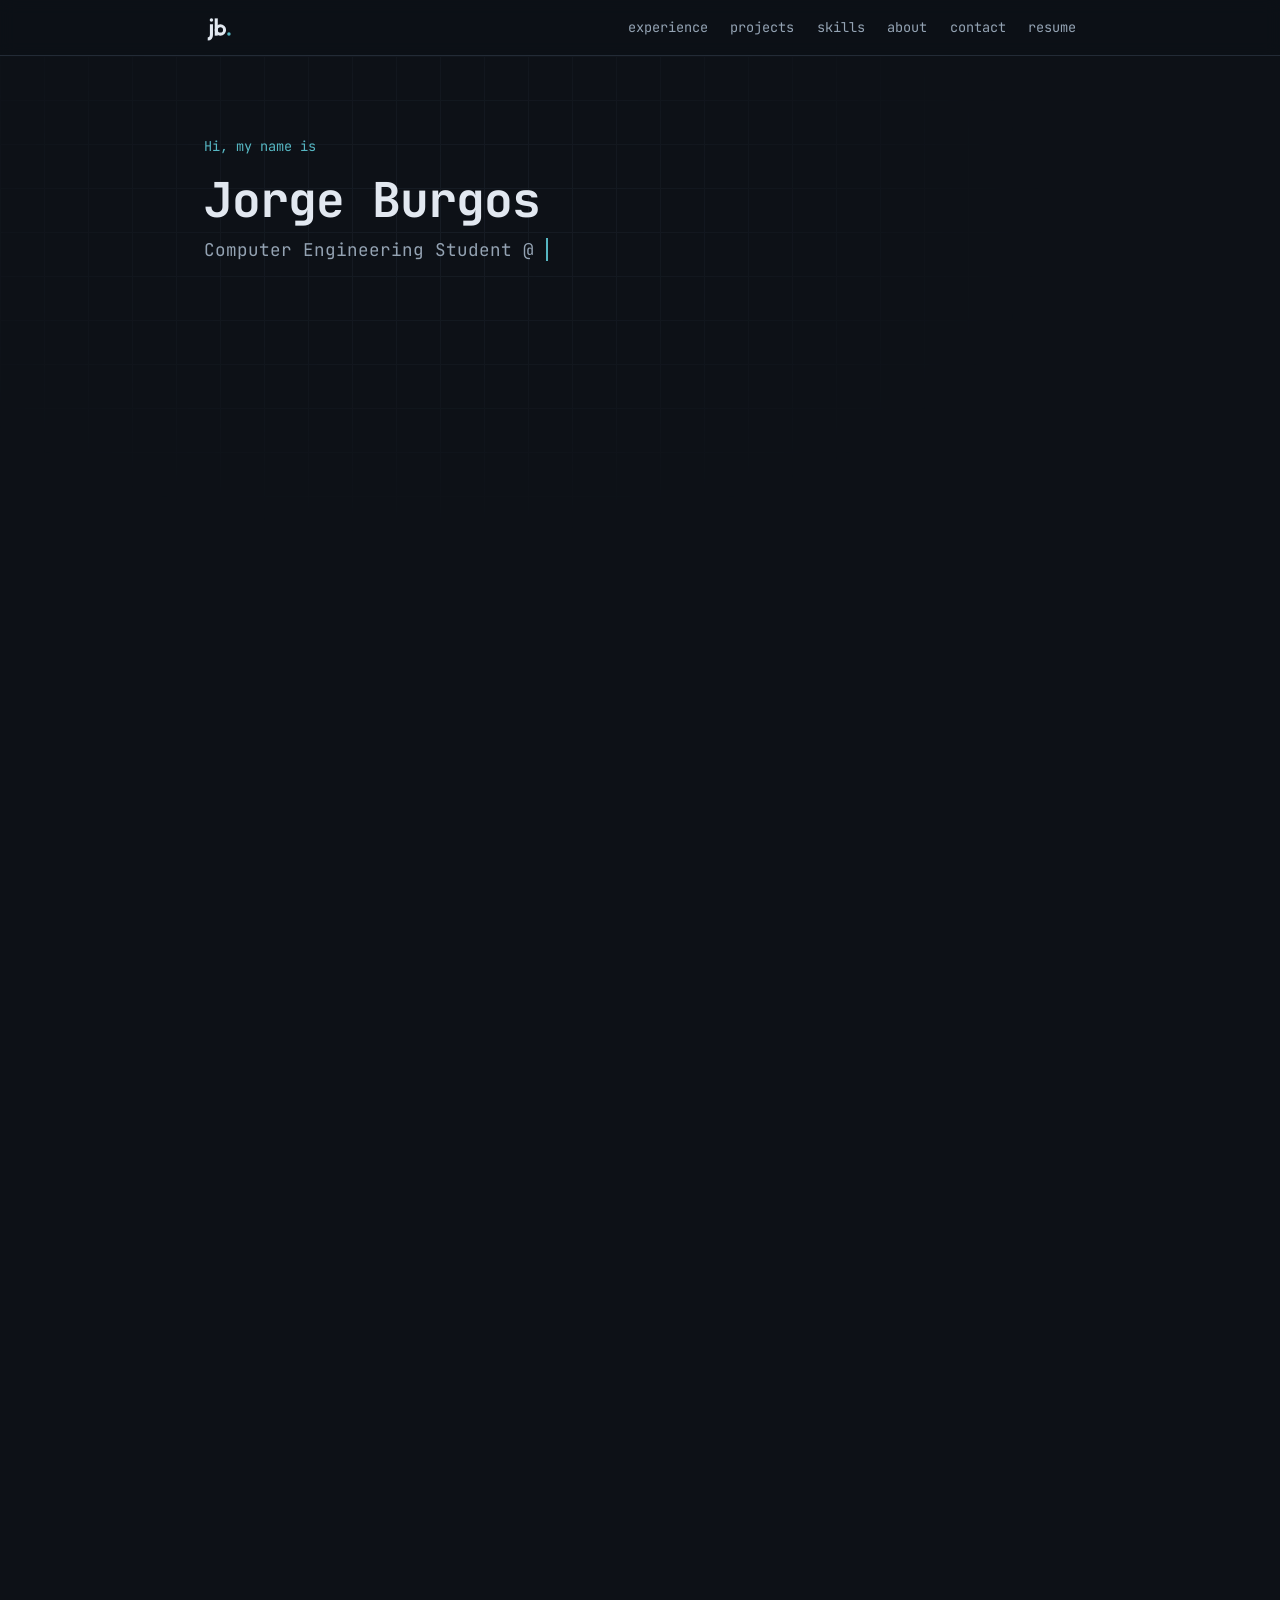
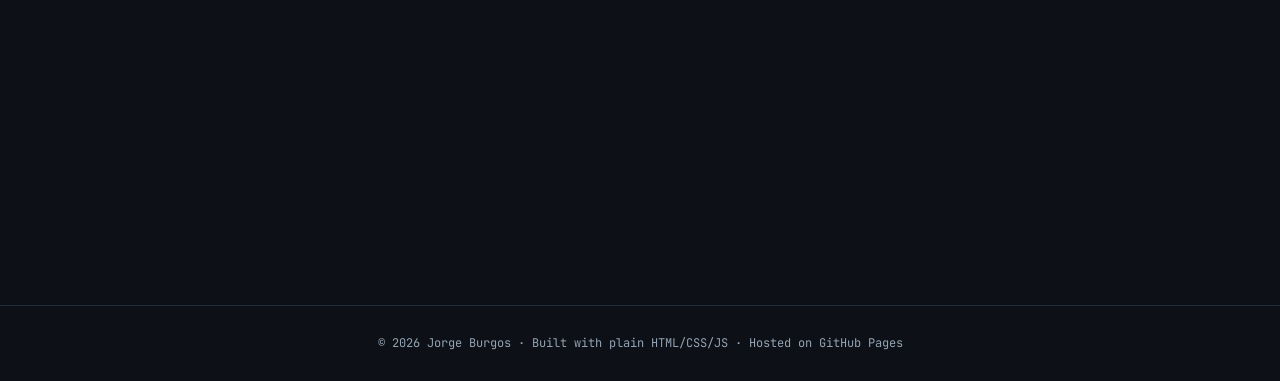
==== index.html @ 5ff473b4 "Add icons to hero facts, buttons, project links, and case study nav" ====
<!DOCTYPE html>
<html lang="en">
<head>
  <meta charset="UTF-8" />
  <meta name="viewport" content="width=device-width, initial-scale=1.0" />
  <meta name="description" content="Jorge Burgos — Computer Engineering student at UPRM who builds backend and data systems: ETL pipelines, REST APIs, and serverless AWS. Seeking a Summer 2027 internship." />
  <title>Jorge Burgos — Computer Engineering @ UPRM</title>

  <meta name="theme-color" content="#0d1117" />
  <link rel="icon" href="favicon.ico" sizes="48x48" />
  <link rel="icon" href="favicon.svg" type="image/svg+xml" />
  <link rel="apple-touch-icon" href="apple-touch-icon.png" />
  <link rel="canonical" href="https://jorgeburgos.me/" />

  <!-- Link preview (LinkedIn, WhatsApp, Slack, X) -->
  <meta property="og:type" content="website" />
  <meta property="og:url" content="https://jorgeburgos.me/" />
  <meta property="og:title" content="Jorge Burgos — Computer Engineering @ UPRM" />
  <meta property="og:description" content="Backend and data systems: ETL pipelines, REST APIs, and serverless AWS. Seeking a Summer 2027 internship in backend, data engineering, automation, or cloud." />
  <meta property="og:image" content="https://jorgeburgos.me/images/og.png" />
  <meta property="og:image:width" content="1200" />
  <meta property="og:image:height" content="630" />
  <meta property="og:image:alt" content="Jorge Burgos, Computer Engineering at UPRM: backend, data, automation, cloud" />
  <meta name="twitter:card" content="summary_large_image" />

  <!-- Structured data: tells search engines this page is about a person -->
  <script type="application/ld+json">
  {
    "@context": "https://schema.org",
    "@type": "Person",
    "name": "Jorge Burgos",
    "url": "https://jorgeburgos.me/",
    "image": "https://jorgeburgos.me/images/og.png",
    "jobTitle": "Computer Engineering Student",
    "description": "Computer Engineering student at UPRM who builds backend and data systems: ETL pipelines, REST APIs, and serverless AWS.",
    "email": "mailto:jorgeburgos859@gmail.com",
    "address": {
      "@type": "PostalAddress",
      "addressLocality": "Mayagüez",
      "addressRegion": "PR",
      "addressCountry": "US"
    },
    "affiliation": {
      "@type": "CollegeOrUniversity",
      "name": "University of Puerto Rico at Mayagüez"
    },
    "knowsAbout": [
      "Python",
      "SQL",
      "FastAPI",
      "Flask",
      "PostgreSQL",
      "PostGIS",
      "ETL pipelines",
      "AWS Lambda",
      "Docker",
      "GitHub Actions"
    ],
    "knowsLanguage": [
      "es",
      "en"
    ],
    "sameAs": [
      "https://github.com/jorge-burgos10",
      "https://www.linkedin.com/in/jorge-burgos-b5a8748a/"
    ]
  }
  </script>

  <!-- Marks the page as JS-enabled so scroll reveals only hide content when they can show it again -->
  <script>document.documentElement.classList.add("js");</script>

  <!-- Draw the "jb." logo once per browser session (skipped for reduced motion) -->
  <script>
    try {
      if (
        !sessionStorage.getItem("logoAnimated") &&
        !window.matchMedia("(prefers-reduced-motion: reduce)").matches
      ) {
        document.documentElement.classList.add("logo-intro");
        sessionStorage.setItem("logoAnimated", "1");
      }
    } catch (error) {
      // Storage unavailable — show the logo without the animation.
    }
  </script>

  <!-- Google Fonts: JetBrains Mono for headings/code, Inter for body text -->
  <link rel="preconnect" href="https://fonts.googleapis.com" />
  <link rel="preconnect" href="https://fonts.gstatic.com" crossorigin />
  <link
    href="https://fonts.googleapis.com/css2?family=Inter:wght@400;500;600&family=JetBrains+Mono:wght@400;500;700&display=swap"
    rel="stylesheet"
  />

  <link rel="stylesheet" href="styles.css" />

  <style>
    section {
      padding: 3.25rem 0;
      border-top: 1px solid var(--border);
    }

    section:first-of-type {
      border-top: none;
    }

    .intro-deferred {
      opacity: 0;
      transform: translateY(14px);
      pointer-events: none;
    }

    body.intro-ready .intro-deferred {
      opacity: 1;
      transform: none;
      pointer-events: auto;
      transition: opacity 0.7s ease, transform 0.7s ease;
    }

    @media (prefers-reduced-motion: reduce) {
      html {
        scroll-behavior: auto;
      }
      .typewriter-cursor {
        animation: none;
      }
      [data-typewriter].typewriter-pending {
        opacity: 1;
      }
      .intro-deferred {
        opacity: 1;
        transform: none;
        pointer-events: auto;
        transition: none;
      }
    }

    .nav-links {
      display: flex;
      gap: 1.4rem;
    }

    .nav-links a {
      color: var(--text-muted);
    }

    .nav-links a:hover,
    .nav-links a:focus-visible {
      color: var(--accent);
      text-decoration: none;
    }

    /* ============================================================
       Hero
       ============================================================ */
    .hero {
      padding: 5rem 0 3.5rem;
    }

    .hero h1 {
      font-size: clamp(2.1rem, 6vw, 3rem);
      margin-bottom: 0.35rem;
      letter-spacing: -0.02em;
    }

    .hero .title {
      font-family: var(--font-mono);
      color: var(--text-muted);
      font-size: clamp(0.95rem, 3vw, 1.1rem);
      margin-bottom: 1rem;
    }

    .hero .tagline {
      color: var(--text-muted);
      max-width: 38rem;
      margin-bottom: 1.5rem;
    }

    .hero .tagline strong {
      color: var(--text);
      font-weight: 500;
    }


    /* ============================================================
       Projects
       ============================================================ */
    .projects-grid {
      display: grid;
      grid-template-columns: repeat(auto-fit, minmax(300px, 1fr));
      gap: 1.1rem;
    }

    .project-card {
      background: var(--bg-card);
      border: 1px solid var(--border);
      border-radius: 8px;
      padding: 1.4rem;
      display: flex;
      flex-direction: column;
      gap: 0.7rem;
      transition: border-color 0.2s ease, transform 0.2s ease;
    }

    .project-card:hover {
      border-color: var(--accent);
      transform: translateY(-2px);
    }

    .project-head {
      display: flex;
      justify-content: space-between;
      align-items: baseline;
      gap: 0.75rem;
    }

    .project-card h3 {
      font-size: 1rem;
      word-break: break-word;
    }

    .project-status {
      font-family: var(--font-mono);
      font-size: 0.7rem;
      color: var(--accent);
      background: var(--accent-dim);
      padding: 0.15rem 0.55rem;
      border-radius: 999px;
      white-space: nowrap;
    }

    .project-card > p {
      color: var(--text-muted);
      font-size: 0.9rem;
      flex-grow: 1; /* pushes tags + footer to the bottom */
    }

    .project-tags {
      display: flex;
      flex-wrap: wrap;
      gap: 0.45rem;
    }

    .project-tags span {
      font-family: var(--font-mono);
      font-size: 0.72rem;
      color: var(--text-muted);
      background: var(--bg-chip);
      padding: 0.2rem 0.55rem;
      border-radius: 4px;
    }

    .project-meta {
      display: flex;
      justify-content: space-between;
      align-items: center;
      font-family: var(--font-mono);
      font-size: 0.8rem;
      padding-top: 0.4rem;
      border-top: 1px solid var(--border);
    }

    .language-badge {
      color: var(--accent);
    }

    .language-badge::before {
      content: "● ";
      font-size: 0.6rem;
    }

    .project-links {
      display: flex;
      gap: 1rem;
    }

    /* ============================================================
       Skills
       ============================================================ */
    .skills-grid {
      display: grid;
      grid-template-columns: repeat(auto-fit, minmax(220px, 1fr));
      gap: 1.1rem;
    }

    .skills-group {
      background: var(--bg-card);
      border: 1px solid var(--border);
      border-radius: 8px;
      padding: 1.2rem 1.4rem;
    }

    .skills-group h3 {
      font-size: 0.8rem;
      color: var(--accent);
      font-weight: 500;
      margin-bottom: 0.8rem;
      text-transform: lowercase;
    }

    .skills-group h3::before {
      content: "$ ";
      color: var(--text-muted);
    }

    .skills-list {
      list-style: none;
      display: flex;
      flex-wrap: wrap;
      gap: 0.45rem;
    }

    .skills-list li {
      font-family: var(--font-mono);
      font-size: 0.8rem;
      background: var(--bg-chip);
      border-radius: 4px;
      padding: 0.25rem 0.6rem;
    }

    /* ============================================================
       About — one language at a time, switched with an EN / ES toggle
       ============================================================ */
    .lang-toggle {
      display: inline-flex;
      margin-bottom: 1rem;
      border: 1px solid var(--border);
      border-radius: 6px;
      overflow: hidden;
    }

    .lang-toggle button {
      font-family: var(--font-mono);
      font-size: 0.75rem;
      color: var(--text-muted);
      background: none;
      border: none;
      padding: 0.3rem 0.75rem;
      cursor: pointer;
      transition: color 0.2s ease, background 0.2s ease;
    }

    .lang-toggle button + button {
      border-left: 1px solid var(--border);
    }

    .lang-toggle button:hover {
      color: var(--text);
    }

    .lang-toggle button[aria-pressed="true"] {
      color: var(--accent);
      background: var(--accent-dim);
    }

    .about-col {
      max-width: 46rem;
    }

    .about-col p {
      color: var(--text-muted);
      font-size: 0.92rem;
    }

    .about-col p + p {
      margin-top: 0.8rem;
    }

    .about-col .about-sign {
      margin-top: 1.2rem;
      font-family: var(--font-mono);
      font-size: 0.75rem;
    }

    .about-col p strong {
      color: var(--text);
      font-weight: 500;
    }

    /* ============================================================
       Contact + footer
       ============================================================ */
    .contact p {
      color: var(--text-muted);
      max-width: 34rem;
      margin-bottom: 1.25rem;
    }

    /* ============================================================
       Mobile adjustments
       ============================================================ */
    @media (max-width: 640px) {
      section {
        padding: 2.5rem 0;
      }

      .hero {
        padding: 3.5rem 0 2.5rem;
      }

      .nav-links {
        gap: 0.5rem 0.9rem;
        flex-wrap: wrap;
        justify-content: flex-end;
      }
    }

    /* ============================================================
       Scroll reveal — sections fade in as they enter the viewport
       ============================================================ */
    .js .reveal {
      opacity: 0;
      transform: translateY(16px);
      transition: opacity 0.6s ease, transform 0.6s ease;
    }

    .js .reveal.visible {
      opacity: 1;
      transform: none;
    }

    @media (prefers-reduced-motion: reduce) {
      .js .reveal {
        opacity: 1;
        transform: none;
        transition: none;
      }
    }

    /* Nav link for the section currently on screen */
    .nav-links a {
      transition: color 0.2s ease;
    }

    .nav-links a.active {
      color: var(--text);
    }

    /* ============================================================
       Hero backdrop — faint map-style grid that fades out
       ============================================================ */
    body {
      overflow-x: clip;
    }

    .hero {
      position: relative;
    }

    .hero::before {
      content: "";
      position: absolute;
      top: 0;
      bottom: 0;
      left: 50%;
      width: 100vw;
      transform: translateX(-50%);
      z-index: -1;
      pointer-events: none;
      background-image:
        linear-gradient(var(--border) 1px, transparent 1px),
        linear-gradient(90deg, var(--border) 1px, transparent 1px);
      background-size: 44px 44px;
      opacity: 0.45;
      -webkit-mask-image: radial-gradient(ellipse 60% 85% at 35% 35%, #000 0%, transparent 78%);
      mask-image: radial-gradient(ellipse 60% 85% at 35% 35%, #000 0%, transparent 78%);
    }

    /* ============================================================
       Featured project card — screenshot + details side by side
       ============================================================ */
    .project-card.featured .cover-title {
      font-size: clamp(1.35rem, 3.4vw, 1.9rem);
    }

    .project-card.featured {
      grid-column: 1 / -1;
      display: grid;
      grid-template-columns: minmax(0, 1.05fr) minmax(0, 1fr);
      gap: 1.4rem;
      align-items: center;
    }

    .project-thumb {
      position: relative;
      display: block;
      border: 1px solid var(--border);
      border-radius: 6px;
      overflow: hidden;
      aspect-ratio: 16 / 10;
    }

    .project-thumb img {
      display: block;
      width: 100%;
      height: 100%;
      object-fit: cover;
      transition: transform 0.4s ease;
    }

    .project-card:hover .project-thumb img {
      transform: scale(1.03);
    }

    /* Cover text sits over the map; a bottom fade keeps it readable */
    .project-thumb::after {
      content: "";
      position: absolute;
      inset: 0;
      pointer-events: none;
      background: linear-gradient(
        to top,
        rgba(13, 17, 23, 0.94) 0%,
        rgba(13, 17, 23, 0.55) 28%,
        transparent 55%
      );
    }

    .cover-title,
    .cover-note {
      position: absolute;
      z-index: 1;
      font-family: var(--font-mono);
    }

    .cover-title {
      left: 1.1rem;
      bottom: 0.9rem;
      color: var(--text);
      font-size: clamp(1.25rem, 3vw, 1.6rem);
      font-weight: 700;
      letter-spacing: -0.02em;
    }

    .cover-title::before {
      content: "> ";
      color: var(--accent);
    }

    .cover-note {
      top: 0.8rem;
      right: 0.9rem;
      color: var(--text-muted);
      font-size: 0.68rem;
      background: rgba(13, 17, 23, 0.7);
      border: 1px solid var(--border);
      border-radius: 4px;
      padding: 0.15rem 0.45rem;
    }

    .project-thumb:hover,
    .project-thumb:focus-visible {
      text-decoration: none;
    }

    .project-body {
      flex-grow: 1;
      display: flex;
      flex-direction: column;
      gap: 0.7rem;
    }

    .project-body > p {
      color: var(--text-muted);
      font-size: 0.9rem;
      flex-grow: 1; /* pushes tags + footer to the bottom */
    }

    @media (max-width: 640px) {
      .project-card.featured {
        grid-template-columns: 1fr;
      }
    }

    @media (prefers-reduced-motion: reduce) {
      .project-card,
      .project-thumb img {
        transition: none;
      }

      .project-card:hover,
      .project-card:hover .project-thumb img {
        transform: none;
      }
    }

    /* ============================================================
       Experience — reuses the project card look
       ============================================================ */
    .experience-card .experience-org {
      font-family: var(--font-mono);
      font-size: 0.8rem;
      color: var(--accent);
      flex-grow: 0;
    }

    .experience-points {
      list-style: none;
      display: flex;
      flex-direction: column;
      gap: 0.45rem;
      max-width: 46rem;
    }

    .experience-points li {
      position: relative;
      padding-left: 1.2rem;
      color: var(--text-muted);
      font-size: 0.9rem;
    }

    .experience-points li::before {
      content: "▸";
      position: absolute;
      left: 0;
      color: var(--accent);
    }

    /* Intro buttons stay out of the keyboard order until they appear */
    .intro-deferred {
      visibility: hidden;
    }

    body.intro-ready .intro-deferred {
      visibility: visible;
    }

    @media (prefers-reduced-motion: reduce) {
      .intro-deferred {
        visibility: visible;
      }
    }

    /* Taller hit areas (24px+) for the small text links, same look */
    .nav-links a,
    .project-links a {
      display: inline-block;
      padding: 0.25rem 0;
    }

    /* Phones: keep the nav on one row; the links scroll sideways */
    @media (max-width: 640px) {
      .nav-inner {
        gap: 1rem;
        padding: 0.45rem 0 0.45rem 1.25rem;
      }

      .nav-links {
        flex-wrap: nowrap;
        justify-content: flex-start;
        gap: 1.1rem;
        overflow-x: auto;
        scrollbar-width: none;
        padding: 0.2rem 1.5rem 0.2rem 0.2rem;
        -webkit-mask-image: linear-gradient(to right, #000 calc(100% - 1.75rem), transparent);
        mask-image: linear-gradient(to right, #000 calc(100% - 1.75rem), transparent);
      }

      .nav-links::-webkit-scrollbar {
        display: none;
      }

      .nav-links a {
        white-space: nowrap;
      }
    }

    /* ============================================================
       Project covers — lines draw themselves when scrolled into view
       ============================================================ */
    .project-thumb svg {
      display: block;
      width: 100%;
      height: 100%;
      transition: transform 0.4s ease;
    }

    .project-card:hover .project-thumb svg {
      transform: scale(1.03);
    }

    .cover-anim .draw {
      stroke-dasharray: 1;
      stroke-dashoffset: 1;
    }

    .cover-anim .pop {
      opacity: 0;
      transform: scale(0.4);
      transform-box: fill-box;
      transform-origin: center;
    }

    .cover-anim.drawn .draw {
      animation: cover-draw 1.6s cubic-bezier(0.65, 0, 0.35, 1) forwards;
    }

    .cover-anim.drawn .pop {
      animation: cover-pop 0.4s cubic-bezier(0.34, 1.56, 0.64, 1) var(--d, 1.2s) forwards;
    }

    @keyframes cover-draw {
      to { stroke-dashoffset: 0; }
    }

    @keyframes cover-pop {
      to { opacity: var(--o, 1); transform: none; }
    }

    /* ============================================================
       Copy email — small "email copied" note above the button
       ============================================================ */
    .btn[data-copy-email] {
      position: relative;
    }

    .btn[data-copy-email].copied::after {
      content: "email copied";
      position: absolute;
      left: 50%;
      bottom: calc(100% + 0.45rem);
      transform: translateX(-50%);
      white-space: nowrap;
      font-family: var(--font-mono);
      font-size: 0.7rem;
      color: var(--accent);
      background: var(--bg-card);
      border: 1px solid var(--accent);
      border-radius: 4px;
      padding: 0.15rem 0.5rem;
      pointer-events: none;
      animation: copied-note 1.8s ease forwards;
    }

    @keyframes copied-note {
      0% { opacity: 0; translate: 0 4px; }
      12%, 80% { opacity: 1; translate: 0 0; }
      100% { opacity: 0; }
    }

    .sr-only {
      position: absolute;
      width: 1px;
      height: 1px;
      padding: 0;
      margin: -1px;
      overflow: hidden;
      clip: rect(0, 0, 0, 0);
      white-space: nowrap;
      border: 0;
    }

    @media (prefers-reduced-motion: no-preference) {
      .js .visible .stagger-item {
        animation: stagger-in 0.5s cubic-bezier(0.22, 1, 0.36, 1) backwards;
        animation-delay: calc(0.12s + var(--i, 0) * 0.07s);
      }
    }

    /* Cards lift with a soft shadow (border keeps the structure) */
    .project-card {
      transition: border-color 0.2s ease, transform 0.2s ease, box-shadow 0.2s ease;
    }

    .project-card:hover {
      box-shadow:
        0 1px 2px rgba(0, 0, 0, 0.3),
        0 14px 32px -14px rgba(0, 0, 0, 0.75);
    }

    .skills-group {
      transition: border-color 0.2s ease, box-shadow 0.2s ease;
    }

    .skills-group:hover {
      border-color: #2f3a48;
      box-shadow: 0 10px 24px -14px rgba(0, 0, 0, 0.7);
    }

    /* ============================================================
       Hero pings — now and then a GPS "ping" lights up on a grid
       intersection, like a vehicle reporting its position.
       ============================================================ */
    .hero-pings {
      position: absolute;
      top: 0;
      bottom: 0;
      left: 50%;
      width: 100vw;
      transform: translateX(-50%);
      z-index: -1;
      pointer-events: none;
      overflow: hidden;
    }

    .hero-ping {
      position: absolute;
      width: 6px;
      height: 6px;
      margin: -3px 0 0 -3px;
      border-radius: 50%;
      background: var(--accent);
      opacity: 0;
      animation: hero-ping 2.8s ease-out forwards;
    }

    .hero-ping::after {
      content: "";
      position: absolute;
      inset: 0;
      border-radius: 50%;
      border: 1px solid var(--accent);
      animation: hero-ping-ring 2.8s ease-out forwards;
    }

    @keyframes hero-ping {
      0% { opacity: 0; transform: scale(0.4); }
      12% { opacity: 0.85; transform: scale(1); }
      65% { opacity: 0.55; }
      100% { opacity: 0; }
    }

    @keyframes hero-ping-ring {
      0% { transform: scale(1); opacity: 0.7; }
      70%, 100% { transform: scale(7); opacity: 0; }
    }

    /* ============================================================
       SCOPE illustration in the Experience card
       ============================================================ */
    .experience-art {
      aspect-ratio: 800 / 420;
      margin-bottom: 0.4rem;
    }

    /* The drawing leaves the bottom corner empty, so no dark fade is needed */
    .experience-art::after {
      display: none;
    }

    .experience-art .scope-svg {
      display: block;
      width: 100%;
      height: 100%;
    }

    .scope-readout {
      position: absolute;
      z-index: 1;
      top: 0.8rem;
      left: 0.9rem;
      font-family: var(--font-mono);
      font-size: 0.68rem;
      color: var(--text-muted);
      background: rgba(13, 17, 23, 0.7);
      border: 1px solid var(--border);
      border-radius: 4px;
      padding: 0.15rem 0.45rem;
    }

    .scope-readout b {
      display: inline-block;
      min-width: 1ch;
      color: var(--accent);
      font-weight: 500;
      font-variant-numeric: tabular-nums;
    }

    @media (max-width: 640px) {
      .experience-art {
        aspect-ratio: 16 / 10;
      }

      /* Diagram labels get too small to read on phones */
      .scope-label,
      .experience-art .cover-note {
        display: none;
      }
    }

    .experience-card .experience-summary {
      color: var(--text);
      font-size: 0.92rem;
      max-width: 46rem;
      flex-grow: 0;
    }

    /* "more about this role" — extra detail, collapsed by default */
    .experience-points strong {
      color: var(--text);
      font-weight: 500;
    }

    .experience-more summary {
      display: inline-flex;
      align-items: center;
      gap: 0.45rem;
      padding: 0.25rem 0;
      font-family: var(--font-mono);
      font-size: 0.8rem;
      color: var(--accent);
      cursor: pointer;
      list-style: none;
    }

    .experience-more summary::-webkit-details-marker {
      display: none;
    }

    .experience-more summary::before {
      content: "▸";
      transition: transform 0.2s ease;
    }

    .experience-more[open] summary::before {
      transform: rotate(90deg);
    }

    .experience-more[open] summary {
      margin-bottom: 0.6rem;
    }

    @media (prefers-reduced-motion: reduce) {
      .experience-more summary::before {
        transition: none;
      }
    }

    /* ============================================================
       Skill filters — "core" shows the strongest skills by default;
       the other buttons show one group, or all of them
       ============================================================ */
    .skill-filters {
      display: flex;
      flex-wrap: wrap;
      gap: 0.4rem;
      margin-bottom: 1.1rem;
    }

    .skill-filters button {
      font-family: var(--font-mono);
      font-size: 0.75rem;
      color: var(--text-muted);
      background: none;
      border: 1px solid var(--border);
      border-radius: 999px;
      padding: 0.3rem 0.8rem;
      cursor: pointer;
      transition: color 0.2s ease, border-color 0.2s ease, background 0.2s ease;
    }

    .skill-filters button:hover {
      color: var(--text);
      border-color: #2f3a48;
    }

    .skill-filters button[aria-pressed="true"] {
      color: var(--accent);
      border-color: var(--accent);
      background: var(--accent-dim);
    }

    /* In the full view, core skills get a subtle teal outline */
    .skills-grid.show-core-marks .skills-list li[data-core] {
      box-shadow: inset 0 0 0 1px rgba(86, 182, 194, 0.35);
    }

    @media (prefers-reduced-motion: reduce) {
      .skill-filters button {
        transition: none;
      }
    }


    /* ============================================================
       Icons — Rune Icons (Apache 2.0) outline glyphs; GitHub and
       LinkedIn logos from Simple Icons
       ============================================================ */
    .ico {
      flex: none;
      width: 1em;
      height: 1em;
    }

    .hero-facts > span {
      display: inline-flex;
      align-items: center;
      gap: 0.45rem;
    }

    .ico-fact {
      width: 14px;
      height: 14px;
      color: var(--accent);
    }

    .btn-icon {
      display: inline-flex;
      align-items: center;
      gap: 0.5rem;
    }

    .btn-icon .ico {
      width: 15px;
      height: 15px;
    }

    /* Copy email: the mail icon turns into a check while "copied" shows */
    .btn-icon .ico-check {
      display: none;
      color: var(--accent);
    }

    .btn-icon.copied .ico-mail {
      display: none;
    }

    .btn-icon.copied .ico-check {
      display: block;
    }

    .project-links a {
      display: inline-flex;
      align-items: center;
      gap: 0.3rem;
    }

    .ico-arrow {
      width: 13px;
      height: 13px;
      transition: transform 0.2s ease;
    }

    .project-links a:hover .ico-arrow,
    .project-links a:focus-visible .ico-arrow {
      transform: translateX(2px);
    }

    @media (prefers-reduced-motion: reduce) {
      .ico-arrow {
        transition: none;
      }
    }
  </style>
</head>

<body>
  <a class="skip-link" href="#top">Skip to content</a>

  <!-- ============================================================
       Top navigation
       ============================================================ -->
  <nav class="nav">
    <div class="nav-inner">
      <a href="#top" class="nav-name" aria-label="Jorge Burgos — home"><svg class="nav-logo" viewBox="0 0 64 64" width="28" height="28" aria-hidden="true" focusable="false"><g fill="none" stroke="#e2e8f0" stroke-width="7"><path class="logo-stroke" pathLength="1" style="--d: 0.1s" d="M17 23.5V48Q17 57 8.5 57"/><path class="logo-stroke" pathLength="1" style="--d: 0.3s" d="M28 10V49.5"/><path class="logo-stroke" pathLength="1" style="--d: 0.5s" d="M47 36.5A9.5 9.5 0 1 1 28 36.5A9.5 9.5 0 1 1 47 36.5"/></g><circle class="logo-dot" style="--d: 0.75s" cx="17" cy="13.5" r="4" fill="#e2e8f0"/><circle class="logo-dot" style="--d: 1.05s" cx="57" cy="45.5" r="4" fill="#56b6c2"/></svg></a>
      <div class="nav-links">
        <a href="#experience">experience</a>
        <a href="#projects">projects</a>
        <a href="#skills">skills</a>
        <a href="#about">about</a>
        <a href="#contact">contact</a>
        <a href="resume/Jorge_Burgos_Resume.pdf" target="_blank" rel="noopener noreferrer">resume</a>
      </div>
    </div>
  </nav>

  <main class="wrap" id="top">
    <!-- ============================================================
         1. Hero
         ============================================================ -->
    <section class="hero">
      <p class="hero-kicker" data-typewriter>Hi, my name is</p>
      <h1 data-typewriter>Jorge Burgos</h1>
      <p class="title" data-typewriter>Computer Engineering Student @ UPRM</p>
      <p class="tagline" data-typewriter>
        I build <strong>backends, data pipelines, and automation</strong>,
        because a few lines of code can do something big.
      </p>
      <div class="hero-facts">
        <span data-typewriter><svg class="ico ico-fact" viewBox="0 0 24 24" fill="none" stroke="currentColor" stroke-width="2" stroke-linecap="round" stroke-linejoin="round" aria-hidden="true" focusable="false"><path d="M20 10C20 14.993 14.461 20.193 12.601 21.799C12.4277 21.9293 12.2168 21.9998 12 21.9998C11.7832 21.9998 11.5723 21.9293 11.399 21.799C9.539 20.193 4 14.993 4 10C4 7.87827 4.84285 5.84344 6.34315 4.34315C7.84344 2.84285 9.87827 2 12 2C14.1217 2 16.1566 2.84285 17.6569 4.34315C19.1571 5.84344 20 7.87827 20 10Z"/><path d="M12 13C13.6569 13 15 11.6569 15 10C15 8.34315 13.6569 7 12 7C10.3431 7 9 8.34315 9 10C9 11.6569 10.3431 13 12 13Z"/></svg><span>Mayagüez, Puerto Rico</span></span>
        <span data-typewriter><svg class="ico ico-fact" viewBox="0 0 24 24" fill="none" stroke="currentColor" stroke-width="2" stroke-linecap="round" stroke-linejoin="round" aria-hidden="true" focusable="false"><path d="M8 2V6M16 2V6M3 10H21M5 4H19C20.1046 4 21 4.89543 21 6V20C21 21.1046 20.1046 22 19 22H5C3.89543 22 3 21.1046 3 20V6C3 4.89543 3.89543 4 5 4Z"/></svg><span>B.S. December 2027</span></span>
        <span data-typewriter><svg class="ico ico-fact" viewBox="0 0 24 24" fill="none" stroke="currentColor" stroke-width="2" stroke-linecap="round" stroke-linejoin="round" aria-hidden="true" focusable="false"><path d="M20.9999 21.0002L16.6599 16.6602M19 11C19 15.4183 15.4183 19 11 19C6.58172 19 3 15.4183 3 11C3 6.58172 6.58172 3 11 3C15.4183 3 19 6.58172 19 11Z"/></svg><span>Internships: backend · data engineering · automation · cloud</span></span>
      </div>
      <div class="hero-links intro-deferred">
        <a class="btn btn-primary btn-icon" href="resume/Jorge_Burgos_Resume.pdf" target="_blank" rel="noopener noreferrer"><svg class="ico " viewBox="0 0 24 24" fill="none" stroke="currentColor" stroke-width="2" stroke-linecap="round" stroke-linejoin="round" aria-hidden="true" focusable="false"><path d="M14 2H6C5.46957 2 4.96086 2.21072 4.58579 2.58579C4.21071 2.96086 4 3.46957 4 4V20C4 20.5304 4.21071 21.0391 4.58579 21.4142C4.96086 21.7893 5.46957 22 6 22H18C18.5304 22 19.0391 21.7893 19.4142 21.4142C19.7893 21.0391 20 20.5304 20 20V8M14 2C14.3166 1.99949 14.6301 2.06161 14.9225 2.18277C15.215 2.30394 15.4806 2.48176 15.704 2.706L19.292 6.294C19.5168 6.51751 19.6952 6.78335 19.8167 7.07616C19.9382 7.36898 20.0005 7.68297 20 8M14 2V7C14 7.26522 14.1054 7.51957 14.2929 7.70711C14.4804 7.89464 14.7348 8 15 8L20 8M10 9H8M16 13H8M16 17H8"/></svg>Resume</a>
        <a class="btn btn-icon" href="https://github.com/jorge-burgos10" target="_blank" rel="noopener noreferrer"><svg class="ico " viewBox="0 0 24 24" fill="currentColor" aria-hidden="true" focusable="false"><path d="M12 .297c-6.63 0-12 5.373-12 12 0 5.303 3.438 9.8 8.205 11.385.6.113.82-.258.82-.577 0-.285-.01-1.04-.015-2.04-3.338.724-4.042-1.61-4.042-1.61C4.422 18.07 3.633 17.7 3.633 17.7c-1.087-.744.084-.729.084-.729 1.205.084 1.838 1.236 1.838 1.236 1.07 1.835 2.809 1.305 3.495.998.108-.776.417-1.305.76-1.605-2.665-.3-5.466-1.332-5.466-5.93 0-1.31.465-2.38 1.235-3.22-.135-.303-.54-1.523.105-3.176 0 0 1.005-.322 3.3 1.23.96-.267 1.98-.399 3-.405 1.02.006 2.04.138 3 .405 2.28-1.552 3.285-1.23 3.285-1.23.645 1.653.24 2.873.12 3.176.765.84 1.23 1.91 1.23 3.22 0 4.61-2.805 5.625-5.475 5.92.42.36.81 1.096.81 2.22 0 1.606-.015 2.896-.015 3.286 0 .315.21.69.825.57C20.565 22.092 24 17.592 24 12.297c0-6.627-5.373-12-12-12"/></svg>GitHub</a>
        <a class="btn btn-icon" href="https://www.linkedin.com/in/jorge-burgos-b5a8748a/" target="_blank" rel="noopener noreferrer"><svg class="ico " viewBox="0 0 24 24" fill="currentColor" aria-hidden="true" focusable="false"><path d="M20.447 20.452h-3.554v-5.569c0-1.328-.027-3.037-1.852-3.037-1.853 0-2.136 1.445-2.136 2.939v5.667H9.351V9h3.414v1.561h.046c.477-.9 1.637-1.85 3.37-1.85 3.601 0 4.267 2.37 4.267 5.455v6.286zM5.337 7.433c-1.144 0-2.063-.926-2.063-2.065 0-1.138.92-2.063 2.063-2.063 1.14 0 2.064.925 2.064 2.063 0 1.139-.925 2.065-2.064 2.065zm1.782 13.019H3.555V9h3.564v11.452zM22.225 0H1.771C.792 0 0 .774 0 1.729v20.542C0 23.227.792 24 1.771 24h20.451C23.2 24 24 23.227 24 22.271V1.729C24 .774 23.2 0 22.222 0h.003z"/></svg>LinkedIn</a>
        <a class="btn btn-icon" href="mailto:jorgeburgos859@gmail.com" data-copy-email="jorgeburgos859@gmail.com"><svg class="ico ico-mail" viewBox="0 0 24 24" fill="none" stroke="currentColor" stroke-width="2" stroke-linecap="round" stroke-linejoin="round" aria-hidden="true" focusable="false"><path d="M22 7L13.009 12.727C12.7039 12.9042 12.3573 12.9976 12.0045 12.9976C11.6517 12.9976 11.3051 12.9042 11 12.727L2 7M4 4H20C21.1046 4 22 4.89543 22 6V18C22 19.1046 21.1046 20 20 20H4C2.89543 20 2 19.1046 2 18V6C2 4.89543 2.89543 4 4 4Z"/></svg><svg class="ico ico-check" viewBox="0 0 24 24" fill="none" stroke="currentColor" stroke-width="2" stroke-linecap="round" stroke-linejoin="round" aria-hidden="true" focusable="false"><path d="M20 6L9 17L4 12"/></svg>Email</a>
      </div>
    </section>

    <!-- ============================================================
         2. Experience
         ============================================================ -->
    <section id="experience" class="reveal">
      <h2 class="section-title" data-typewriter-scroll><span class="num">01</span> <span class="label">experience</span></h2>
      <article class="project-card experience-card">
        <div class="project-thumb experience-art">
          <!-- SCOPE illustration (generated): gateway, Lambda cluster, S3, RDS -->
          <svg class="scope-svg" viewBox="0 0 800 420" preserveAspectRatio="xMidYMid slice" role="img" aria-label="Diagram of the SCOPE system: a parking-lot camera sends photos through an IAM-secured API Gateway to a Flask app running on about five Lambda functions. Photos go to S3, where a lifecycle rule deletes them seconds after processing; results go to RDS PostgreSQL and show which parking spaces are free or occupied."><rect width="800" height="420" fill="#0d1117"/><defs><pattern id="scope-dots" width="22" height="22" patternUnits="userSpaceOnUse"><circle cx="11" cy="11" r="1" fill="#1a222c"/></pattern></defs><rect width="800" height="420" fill="url(#scope-dots)"/><polygon points="127.2,174.5 526.7,405.1 526.7,393.8 127.2,163.2" fill="#121821" stroke="#232b36" stroke-width="1" stroke-linejoin="round"/><polygon points="672.8,320.7 526.7,405.1 526.7,393.8 672.8,309.5" fill="#0d1218" stroke="#232b36" stroke-width="1" stroke-linejoin="round"/><polygon points="273.3,78.8 672.8,309.5 526.7,393.8 127.2,163.2" fill="#18202a" stroke="#232b36" stroke-width="1" stroke-linejoin="round"/><line x1="146.7" y1="175.6" x2="146.7" y2="179.0" stroke="#232b36" stroke-width="1"/><line x1="166.2" y1="186.8" x2="166.2" y2="190.2" stroke="#232b36" stroke-width="1"/><line x1="185.7" y1="198.1" x2="185.7" y2="201.5" stroke="#232b36" stroke-width="1"/><line x1="205.1" y1="209.3" x2="205.1" y2="212.7" stroke="#232b36" stroke-width="1"/><line x1="224.6" y1="220.6" x2="224.6" y2="224.0" stroke="#232b36" stroke-width="1"/><line x1="244.1" y1="231.8" x2="244.1" y2="235.2" stroke="#232b36" stroke-width="1"/><line x1="263.6" y1="243.1" x2="263.6" y2="246.5" stroke="#232b36" stroke-width="1"/><line x1="283.1" y1="254.3" x2="283.1" y2="257.7" stroke="#232b36" stroke-width="1"/><line x1="302.6" y1="265.6" x2="302.6" y2="269.0" stroke="#232b36" stroke-width="1"/><line x1="322.1" y1="276.8" x2="322.1" y2="280.2" stroke="#232b36" stroke-width="1"/><line x1="341.5" y1="288.1" x2="341.5" y2="291.5" stroke="#232b36" stroke-width="1"/><line x1="361.0" y1="299.3" x2="361.0" y2="302.7" stroke="#232b36" stroke-width="1"/><line x1="380.5" y1="310.6" x2="380.5" y2="314.0" stroke="#232b36" stroke-width="1"/><line x1="400.0" y1="321.8" x2="400.0" y2="325.2" stroke="#232b36" stroke-width="1"/><line x1="419.5" y1="333.1" x2="419.5" y2="336.5" stroke="#232b36" stroke-width="1"/><line x1="439.0" y1="344.3" x2="439.0" y2="347.7" stroke="#232b36" stroke-width="1"/><line x1="458.5" y1="355.6" x2="458.5" y2="359.0" stroke="#232b36" stroke-width="1"/><line x1="477.9" y1="366.8" x2="477.9" y2="370.2" stroke="#232b36" stroke-width="1"/><line x1="497.4" y1="378.1" x2="497.4" y2="381.5" stroke="#232b36" stroke-width="1"/><polygon points="540.3,278.6 631.1,331.1 551.2,377.2 460.4,324.8" fill="#141b24" stroke="#2c3846" stroke-width="1" stroke-linejoin="round"/><polygon points="540.3,284.0 558.8,294.7 529.6,311.6 511.1,300.9" fill="#2b5f66" stroke="#56b6c2" stroke-width="1" stroke-linejoin="round" stroke-opacity="0.35"><animate attributeName="fill" values="#2b5f66;#2b5f66;#3a4756;#3a4756;#2b5f66" keyTimes="0;0.45;0.5;0.95;1" dur="7s" begin="0.0s" repeatCount="indefinite"/></polygon><polygon points="561.1,296.1 579.7,306.8 550.4,323.6 531.9,313.0" fill="#2b5f66" stroke="#56b6c2" stroke-width="1" stroke-linejoin="round" stroke-opacity="0.35"><animate attributeName="fill" values="#2b5f66;#2b5f66;#3a4756;#3a4756;#2b5f66" keyTimes="0;0.45;0.5;0.95;1" dur="9s" begin="2.6s" repeatCount="indefinite"/></polygon><polygon points="582.0,308.1 600.5,318.8 571.3,335.7 552.8,325.0" fill="#2b5f66" stroke="#56b6c2" stroke-width="1" stroke-linejoin="round" stroke-opacity="0.35"><animate attributeName="fill" values="#2b5f66;#2b5f66;#3a4756;#3a4756;#2b5f66" keyTimes="0;0.45;0.5;0.95;1" dur="8s" begin="1.1s" repeatCount="indefinite"/></polygon><polygon points="602.8,320.2 621.4,330.8 592.1,347.7 573.6,337.0" fill="#2b5f66" stroke="#56b6c2" stroke-width="1" stroke-linejoin="round" stroke-opacity="0.35"><animate attributeName="fill" values="#2b5f66;#2b5f66;#3a4756;#3a4756;#2b5f66" keyTimes="0;0.45;0.5;0.95;1" dur="10s" begin="4.0s" repeatCount="indefinite"/></polygon><polygon points="499.4,307.7 517.9,318.4 488.7,335.2 470.1,324.5" fill="#2b5f66" stroke="#56b6c2" stroke-width="1" stroke-linejoin="round" stroke-opacity="0.35"><animate attributeName="fill" values="#2b5f66;#2b5f66;#3a4756;#3a4756;#2b5f66" keyTimes="0;0.45;0.5;0.95;1" dur="9s" begin="3.2s" repeatCount="indefinite"/></polygon><polygon points="520.2,319.7 538.7,330.4 509.5,347.3 491.0,336.6" fill="#2b5f66" stroke="#56b6c2" stroke-width="1" stroke-linejoin="round" stroke-opacity="0.35"><animate attributeName="fill" values="#2b5f66;#2b5f66;#3a4756;#3a4756;#2b5f66" keyTimes="0;0.45;0.5;0.95;1" dur="7s" begin="0.6s" repeatCount="indefinite"/></polygon><polygon points="541.1,331.7 559.6,342.4 530.4,359.3 511.8,348.6" fill="#2b5f66" stroke="#56b6c2" stroke-width="1" stroke-linejoin="round" stroke-opacity="0.35"><animate attributeName="fill" values="#2b5f66;#2b5f66;#3a4756;#3a4756;#2b5f66" keyTimes="0;0.45;0.5;0.95;1" dur="11s" begin="5.1s" repeatCount="indefinite"/></polygon><polygon points="561.9,343.8 580.4,354.5 551.2,371.3 532.7,360.7" fill="#2b5f66" stroke="#56b6c2" stroke-width="1" stroke-linejoin="round" stroke-opacity="0.35"><animate attributeName="fill" values="#2b5f66;#2b5f66;#3a4756;#3a4756;#2b5f66" keyTimes="0;0.45;0.5;0.95;1" dur="8s" begin="1.9s" repeatCount="indefinite"/></polygon><path d="M224.6 131.9 L262.6 153.9 L317.2 185.4" fill="none" stroke="#3a4756" stroke-width="7" stroke-linecap="round" stroke-linejoin="round"/><path d="M224.6 131.9 L262.6 153.9 L317.2 185.4" fill="none" stroke="#111820" stroke-width="3" stroke-linecap="round" stroke-linejoin="round"/><path d="M419.5 223.1 L440.9 235.4 L456.5 226.4 L473.1 236.0" fill="none" stroke="#3a4756" stroke-width="7" stroke-linecap="round" stroke-linejoin="round"/><path d="M419.5 223.1 L440.9 235.4 L456.5 226.4 L473.1 236.0" fill="none" stroke="#111820" stroke-width="3" stroke-linecap="round" stroke-linejoin="round"/><path d="M375.6 231.5 L411.7 252.3 L386.4 266.9 L404.9 277.6" fill="none" stroke="#3a4756" stroke-width="7" stroke-linecap="round" stroke-linejoin="round"/><path d="M375.6 231.5 L411.7 252.3 L386.4 266.9 L404.9 277.6" fill="none" stroke="#111820" stroke-width="3" stroke-linecap="round" stroke-linejoin="round"/><path d="M445.8 301.3 L460.4 309.7 L491.6 291.7 L505.2 299.6" fill="none" stroke="#3a4756" stroke-width="7" stroke-linecap="round" stroke-linejoin="round"/><path d="M445.8 301.3 L460.4 309.7 L491.6 291.7 L505.2 299.6" fill="none" stroke="#111820" stroke-width="3" stroke-linecap="round" stroke-linejoin="round"/><g><rect x="-5.0" y="-4.0" width="10" height="8" rx="1.5" fill="#e2e8f0" stroke="#56b6c2" stroke-width="1.2"/><path d="M-3.0 2.0 L-1.6666666666666667 -0.8 L0.8333333333333334 1.6 L2.5 -1.3333333333333333 L3.5 2.0 Z" fill="#56b6c2"/><animateMotion dur="2.4s" begin="0s" repeatCount="indefinite" path="M224.6 126.3 L262.6 148.3 L317.2 179.8"/><animate attributeName="opacity" values="0;1;1;0" keyTimes="0;0.1;0.85;1" dur="2.4s" begin="0s" repeatCount="indefinite"/></g><g><rect x="-5.0" y="-4.0" width="10" height="8" rx="1.5" fill="#e2e8f0" stroke="#56b6c2" stroke-width="1.2"/><path d="M-3.0 2.0 L-1.6666666666666667 -0.8 L0.8333333333333334 1.6 L2.5 -1.3333333333333333 L3.5 2.0 Z" fill="#56b6c2"/><animateMotion dur="2.4s" begin="1.2s" repeatCount="indefinite" path="M224.6 126.3 L262.6 148.3 L317.2 179.8"/><animate attributeName="opacity" values="0;1;1;0" keyTimes="0;0.1;0.85;1" dur="2.4s" begin="1.2s" repeatCount="indefinite"/></g><circle r="3.2" fill="#56b6c2"><animateMotion dur="2.4s" begin="0.6s" repeatCount="indefinite" path="M375.6 228.8 L411.7 249.6 L386.4 264.2 L404.9 274.9"/><animate attributeName="opacity" values="0;1;1;0" keyTimes="0;0.1;0.85;1" dur="2.4s" begin="0.6s" repeatCount="indefinite"/></circle><circle r="3.2" fill="#56b6c2"><animateMotion dur="2.4s" begin="1.8s" repeatCount="indefinite" path="M375.6 228.8 L411.7 249.6 L386.4 264.2 L404.9 274.9"/><animate attributeName="opacity" values="0;1;1;0" keyTimes="0;0.1;0.85;1" dur="2.4s" begin="1.8s" repeatCount="indefinite"/></circle><circle r="3.2" fill="#56b6c2"><animateMotion dur="2.4s" begin="1.0s" repeatCount="indefinite" path="M445.8 298.6 L460.4 307.0 L491.6 289.0 L505.2 296.9"/><animate attributeName="opacity" values="0;1;1;0" keyTimes="0;0.1;0.85;1" dur="2.4s" begin="1.0s" repeatCount="indefinite"/></circle><circle r="3.2" fill="#56b6c2"><animateMotion dur="2.4s" begin="2.2s" repeatCount="indefinite" path="M445.8 298.6 L460.4 307.0 L491.6 289.0 L505.2 296.9"/><animate attributeName="opacity" values="0;1;1;0" keyTimes="0;0.1;0.85;1" dur="2.4s" begin="2.2s" repeatCount="indefinite"/></circle><g><rect x="-6.0" y="-5.0" width="12" height="10" rx="1.5" fill="#e2e8f0" stroke="#56b6c2" stroke-width="1.2"/><path d="M-4.0 3.0 L-2.0 -1.0 L1.0 2.0 L3.0 -1.6666666666666667 L4.5 3.0 Z" fill="#56b6c2"/><animateMotion dur="4.8s" repeatCount="indefinite" path="M419.5 218.6 L440.9 230.9 L456.5 221.9 L473.1 231.5" keyPoints="0;1;1" keyTimes="0;0.5;1" calcMode="linear"/><animate attributeName="opacity" values="0;1;1;0;0" keyTimes="0;0.05;0.46;0.5;1" dur="4.8s" repeatCount="indefinite"/></g><polygon points="213.1,131.2 217.8,133.9 217.8,73.1 213.1,70.4" fill="#212a35" stroke="#3a4756" stroke-width="1" stroke-linejoin="round"/><polygon points="222.5,131.2 217.8,133.9 217.8,73.1 222.5,70.4" fill="#19212a" stroke="#3a4756" stroke-width="1" stroke-linejoin="round"/><polygon points="217.8,67.7 222.5,70.4 217.8,73.1 213.1,70.4" fill="#2a3542" stroke="#3a4756" stroke-width="1" stroke-linejoin="round"/><polygon points="200.3,68.2 221.7,80.5 221.7,68.2 200.3,55.8" fill="#212a35" stroke="#3a4756" stroke-width="1" stroke-linejoin="round"/><polygon points="235.3,72.7 221.7,80.5 221.7,68.2 235.3,60.3" fill="#19212a" stroke="#3a4756" stroke-width="1" stroke-linejoin="round"/><polygon points="213.9,47.9 235.3,60.3 221.7,68.2 200.3,55.8" fill="#2a3542" stroke="#3a4756" stroke-width="1" stroke-linejoin="round"/><circle cx="228.5" cy="70.5" r="5" fill="#0d1117" stroke="#56b6c2" stroke-width="2"/><circle cx="228.5" cy="70.5" r="2" fill="#56b6c2"><animate attributeName="opacity" values="1;0.3;1" dur="2.4s" repeatCount="indefinite"/></circle><polygon points="270.4,150.3 282.1,157.0 282.1,114.3 270.4,107.5" fill="#212a35" stroke="#3a4756" stroke-width="1" stroke-linejoin="round"/><polygon points="293.8,150.3 282.1,157.0 282.1,114.3 293.8,107.5" fill="#19212a" stroke="#3a4756" stroke-width="1" stroke-linejoin="round"/><polygon points="282.1,100.8 293.8,107.5 282.1,114.3 270.4,107.5" fill="#2a3542" stroke="#3a4756" stroke-width="1" stroke-linejoin="round"/><polygon points="239.2,168.3 250.9,175.0 250.9,132.3 239.2,125.5" fill="#212a35" stroke="#3a4756" stroke-width="1" stroke-linejoin="round"/><polygon points="262.6,168.3 250.9,175.0 250.9,132.3 262.6,125.5" fill="#19212a" stroke="#3a4756" stroke-width="1" stroke-linejoin="round"/><polygon points="250.9,118.8 262.6,125.5 250.9,132.3 239.2,125.5" fill="#2a3542" stroke="#3a4756" stroke-width="1" stroke-linejoin="round"/><polygon points="235.3,125.5 250.9,134.5 250.9,122.2 235.3,113.2" fill="#212a35" stroke="#3a4756" stroke-width="1" stroke-linejoin="round"/><polygon points="297.7,107.5 250.9,134.5 250.9,122.2 297.7,95.2" fill="#19212a" stroke="#3a4756" stroke-width="1" stroke-linejoin="round"/><polygon points="282.1,86.2 297.7,95.2 250.9,122.2 235.3,113.2" fill="#2a3542" stroke="#3a4756" stroke-width="1" stroke-linejoin="round"/><g transform="translate(274.3 115.0)"><path d="M-4.5 -2 V-5 a4.5 4.5 0 0 1 9 0 V-2" fill="none" stroke="#56b6c2" stroke-width="2"/><rect x="-6.5" y="-2.5" width="13" height="10" rx="2" fill="#56b6c2"/><circle cx="0" cy="2" r="1.6" fill="#0d1117"/></g><polygon points="328.9,186.3 351.3,199.2 351.3,173.3 328.9,160.4" fill="#212a35" stroke="#3a4756" stroke-width="1" stroke-linejoin="round"/><polygon points="373.7,186.3 351.3,199.2 351.3,173.3 373.7,160.4" fill="#19212a" stroke="#3a4756" stroke-width="1" stroke-linejoin="round"/><polygon points="351.3,147.5 373.7,160.4 351.3,173.3 328.9,160.4" fill="#2a3542" stroke="#3a4756" stroke-width="1" stroke-linejoin="round"><animate attributeName="fill" values="#2a3542;#2b5f66;#2a3542;#2a3542" keyTimes="0;0.15;0.45;1" dur="2.4s" begin="0.0s" repeatCount="indefinite"/></polygon><text transform="matrix(0.866 0.500 -0.866 0.500 351.3 160.4)" font-family="JetBrains Mono, monospace" font-size="16" font-weight="700" text-anchor="middle" dominant-baseline="central" fill="#56b6c2" opacity="0.85">λ</text><polygon points="357.1,202.6 379.5,215.5 379.5,189.7 357.1,176.7" fill="#212a35" stroke="#3a4756" stroke-width="1" stroke-linejoin="round"/><polygon points="401.9,202.6 379.5,215.5 379.5,189.7 401.9,176.7" fill="#19212a" stroke="#3a4756" stroke-width="1" stroke-linejoin="round"/><polygon points="379.5,163.8 401.9,176.7 379.5,189.7 357.1,176.7" fill="#2a3542" stroke="#3a4756" stroke-width="1" stroke-linejoin="round"><animate attributeName="fill" values="#2a3542;#2b5f66;#2a3542;#2a3542" keyTimes="0;0.15;0.45;1" dur="2.4s" begin="0.9s" repeatCount="indefinite"/></polygon><text transform="matrix(0.866 0.500 -0.866 0.500 379.5 176.7)" font-family="JetBrains Mono, monospace" font-size="16" font-weight="700" text-anchor="middle" dominant-baseline="central" fill="#56b6c2" opacity="0.85">λ</text><polygon points="385.4,218.9 407.8,231.8 407.8,206.0 385.4,193.0" fill="#212a35" stroke="#3a4756" stroke-width="1" stroke-linejoin="round"/><polygon points="430.2,218.9 407.8,231.8 407.8,206.0 430.2,193.0" fill="#19212a" stroke="#3a4756" stroke-width="1" stroke-linejoin="round"/><polygon points="407.8,180.1 430.2,193.0 407.8,206.0 385.4,193.0" fill="#2a3542" stroke="#3a4756" stroke-width="1" stroke-linejoin="round"><animate attributeName="fill" values="#2a3542;#2b5f66;#2a3542;#2a3542" keyTimes="0;0.15;0.45;1" dur="2.4s" begin="1.7s" repeatCount="indefinite"/></polygon><text transform="matrix(0.866 0.500 -0.866 0.500 407.8 193.0)" font-family="JetBrains Mono, monospace" font-size="16" font-weight="700" text-anchor="middle" dominant-baseline="central" fill="#56b6c2" opacity="0.85">λ</text><polygon points="312.3,211.6 334.7,224.5 334.7,198.7 312.3,185.7" fill="#212a35" stroke="#3a4756" stroke-width="1" stroke-linejoin="round"/><polygon points="357.1,211.6 334.7,224.5 334.7,198.7 357.1,185.7" fill="#19212a" stroke="#3a4756" stroke-width="1" stroke-linejoin="round"/><polygon points="334.7,172.8 357.1,185.7 334.7,198.7 312.3,185.7" fill="#2a3542" stroke="#3a4756" stroke-width="1" stroke-linejoin="round"><animate attributeName="fill" values="#2a3542;#2b5f66;#2a3542;#2a3542" keyTimes="0;0.15;0.45;1" dur="2.4s" begin="0.45s" repeatCount="indefinite"/></polygon><text transform="matrix(0.866 0.500 -0.866 0.500 334.7 185.7)" font-family="JetBrains Mono, monospace" font-size="16" font-weight="700" text-anchor="middle" dominant-baseline="central" fill="#56b6c2" opacity="0.85">λ</text><polygon points="340.6,227.9 363.0,240.8 363.0,215.0 340.6,202.0" fill="#212a35" stroke="#3a4756" stroke-width="1" stroke-linejoin="round"/><polygon points="385.4,227.9 363.0,240.8 363.0,215.0 385.4,202.0" fill="#19212a" stroke="#3a4756" stroke-width="1" stroke-linejoin="round"/><polygon points="363.0,189.1 385.4,202.0 363.0,215.0 340.6,202.0" fill="#2a3542" stroke="#3a4756" stroke-width="1" stroke-linejoin="round"><animate attributeName="fill" values="#2a3542;#2b5f66;#2a3542;#2a3542" keyTimes="0;0.15;0.45;1" dur="2.4s" begin="1.3s" repeatCount="indefinite"/></polygon><text transform="matrix(0.866 0.500 -0.866 0.500 363.0 202.0)" font-family="JetBrains Mono, monospace" font-size="16" font-weight="700" text-anchor="middle" dominant-baseline="central" fill="#56b6c2" opacity="0.85">λ</text><path d="M465.2 218.3 L465.2 252.1 A30.3 17.5 0 0 0 525.8 252.1 L525.8 218.3 Z" fill="#212a35" stroke="#3a4756" stroke-width="1"/><ellipse cx="495.5" cy="218.3" rx="30.3" ry="17.5" fill="#2a3542" stroke="#3a4756" stroke-width="1"/><ellipse cx="495.5" cy="218.3" rx="23.6" ry="13.7" fill="#0d1117" stroke="#3a4756" stroke-width="1"/><g transform="translate(495.5 216.3)"><g><rect x="-8.0" y="-6.0" width="16" height="12" rx="1.5" fill="#e2e8f0" stroke="#56b6c2" stroke-width="1.2"/><path d="M-6.0 4.0 L-2.6666666666666665 -1.2 L1.3333333333333333 2.4 L4.0 -2.0 L6.5 4.0 Z" fill="#56b6c2"/><animate attributeName="opacity" values="0;0;1;1;0;0" keyTimes="0;0.5;0.53;0.78;0.9;1" dur="4.8s" repeatCount="indefinite"/><animateTransform attributeName="transform" type="translate" values="0 -6;0 -6;0 0;0 2;0 9;0 9" keyTimes="0;0.5;0.56;0.78;0.9;1" dur="4.8s" repeatCount="indefinite"/></g></g><ellipse cx="495.5" cy="218.3" rx="30.3" ry="17.5" fill="none" stroke="#56b6c2" stroke-width="2" opacity="0"><animate attributeName="opacity" values="0;0;0.9;0;0" keyTimes="0;0.8;0.86;0.95;1" dur="4.8s" repeatCount="indefinite"/></ellipse><path d="M397.7 283.1 L397.7 292.6 A27.6 15.9 0 0 0 452.90000000000003 292.6 L452.90000000000003 283.1 Z" fill="#212a35" stroke="#3a4756" stroke-width="1"/><ellipse cx="425.3" cy="283.1" rx="27.6" ry="15.9" fill="#2a3542" stroke="#3a4756" stroke-width="1"/><path d="M397.7 271.9 L397.7 281.3 A27.6 15.9 0 0 0 452.90000000000003 281.3 L452.90000000000003 271.9 Z" fill="#212a35" stroke="#3a4756" stroke-width="1"/><ellipse cx="425.3" cy="271.9" rx="27.6" ry="15.9" fill="#2a3542" stroke="#3a4756" stroke-width="1"/><path d="M397.7 260.6 L397.7 270.1 A27.6 15.9 0 0 0 452.90000000000003 270.1 L452.90000000000003 260.6 Z" fill="#212a35" stroke="#3a4756" stroke-width="1"/><ellipse cx="425.3" cy="260.6" rx="27.6" ry="15.9" fill="#2a3542" stroke="#56b6c2" stroke-width="1"/><g class="scope-label"><line x1="224.6" y1="54.1" x2="218.6" y2="34.1" stroke="#3a4756" stroke-width="1" stroke-dasharray="2 3"/><circle cx="224.6" cy="54.1" r="2" fill="#3a4756"/><text x="218.6" y="30.1" font-family="JetBrains Mono, monospace" font-size="12.5" fill="#94a3b3" text-anchor="middle">camera</text></g><g class="scope-label"><line x1="289.9" y1="90.7" x2="307.9" y2="58.7" stroke="#3a4756" stroke-width="1" stroke-dasharray="2 3"/><circle cx="289.9" cy="90.7" r="2" fill="#3a4756"/><text x="307.9" y="54.7" font-family="JetBrains Mono, monospace" font-size="12.5" fill="#94a3b3" text-anchor="middle">api gateway · iam</text></g><g class="scope-label"><line x1="390.7" y1="170.2" x2="398.7" y2="128.2" stroke="#3a4756" stroke-width="1" stroke-dasharray="2 3"/><circle cx="390.7" cy="170.2" r="2" fill="#3a4756"/><text x="398.7" y="124.19999999999999" font-family="JetBrains Mono, monospace" font-size="12.5" fill="#94a3b3" text-anchor="middle">flask · ~5 lambdas</text></g><g class="scope-label"><line x1="516.9" y1="206.0" x2="550.9" y2="180.0" stroke="#3a4756" stroke-width="1" stroke-dasharray="2 3"/><circle cx="516.9" cy="206.0" r="2" fill="#3a4756"/><text x="550.9" y="176.0" font-family="JetBrains Mono, monospace" font-size="12.5" fill="#94a3b3" text-anchor="middle">s3 · lifecycle</text></g><g class="scope-label"><line x1="401.9" y1="272.3" x2="331.9" y2="310.3" stroke="#3a4756" stroke-width="1" stroke-dasharray="2 3"/><circle cx="401.9" cy="272.3" r="2" fill="#3a4756"/><text x="331.9" y="306.3" font-family="JetBrains Mono, monospace" font-size="12.5" fill="#94a3b3" text-anchor="middle">rds postgresql</text></g><g class="scope-label"><line x1="626.2" y1="327.6" x2="656.2" y2="305.6" stroke="#3a4756" stroke-width="1" stroke-dasharray="2 3"/><circle cx="626.2" cy="327.6" r="2" fill="#3a4756"/><text x="656.2" y="301.6" font-family="JetBrains Mono, monospace" font-size="12.5" fill="#94a3b3" text-anchor="middle">parking spaces</text></g></svg>
          <span class="cover-note">cameras · yolo · aws</span>
          <span class="scope-readout" aria-hidden="true">photos stored: <b>0</b></span>
          <span class="cover-title">scope</span>
        </div>
        <div class="project-head">
          <h3>Undergraduate Research Assistant</h3>
          <span class="project-status">2026–present</span>
        </div>
        <p class="experience-org">SCOPE Project (Software Team) · IoT Lab, UPRM</p>
        <p class="experience-summary">
          SCOPE monitors campus parking lots with cameras: YOLO models locate each
          space and predict whether it is occupied.
        </p>
        <ul class="experience-points">
          <li>
            Migrated the backend with the team from <strong>~40 Lambda functions
            to a Flask app on about 5</strong>.
          </li>
          <li>
            Secured unauthenticated API routes with <strong>IAM authorization and
            rate limiting</strong>.
          </li>
          <li>
            Built S3 lifecycle rules and an event-driven Lambda that delete processed
            photos within seconds: <strong>~12 GB removed</strong>.
          </li>
        </ul>
        <details class="experience-more">
          <summary>more about this role</summary>
          <ul class="experience-points">
            <li>
              Production serverless AWS backend (API Gateway, S3, SQS, RDS
              PostgreSQL), inherited from a previous capstone team.
            </li>
            <li>
              The Flask app runs inside the Lambdas through an adapter that turns
              each Lambda event into the request Flask expects.
            </li>
            <li>
              Measured API latency to separate cold-start from warm response times.
            </li>
            <li>
              Set up GitHub Actions CI with automated tests; changes ship through
              pull requests and code reviews.
            </li>
            <li>
              Next: improving the web app and building a mobile app so students can
              see in real time which parking spaces are free.
            </li>
          </ul>
        </details>
        <div class="project-tags">
          <span>AWS</span>
          <span>Lambda</span>
          <span>Flask</span>
          <span>API Gateway</span>
          <span>S3</span>
          <span>IAM</span>
          <span>CloudFormation</span>
          <span>GitHub Actions</span>
          <span>Python</span>
        </div>
      </article>
    </section>

    <!-- ============================================================
         3. Projects (curated list, rendered by JS below)
         ============================================================ -->
    <section id="projects" class="reveal">
      <h2 class="section-title" data-typewriter-scroll><span class="num">02</span> <span class="label">projects</span></h2>
      <div class="projects-grid" id="projects-grid"></div>
    </section>

    <!-- ============================================================
         4. Skills
         ============================================================ -->
    <section id="skills" class="reveal">
      <h2 class="section-title" data-typewriter-scroll><span class="num">03</span> <span class="label">skills</span></h2>
      <div class="skills-grid">
        <div class="skills-group" data-skill-group="languages">
          <h3>languages</h3>
          <ul class="skills-list">
            <li data-core>Python</li>
            <li>Java</li>
            <li>C++</li>
            <li>C</li>
            <li data-core>SQL</li>
            <li>JavaScript</li>
            <li>Verilog</li>
            <li>PowerShell</li>
          </ul>
        </div>

        <div class="skills-group" data-skill-group="backend">
          <h3>backend &amp; frontend</h3>
          <ul class="skills-list">
            <li data-core>FastAPI</li>
            <li data-core>Flask</li>
            <li>REST API design</li>
            <li>psycopg2</li>
            <li>Streamlit</li>
            <li>Plotly</li>
            <li>Folium</li>
            <li>React (learning)</li>
          </ul>
        </div>

        <div class="skills-group" data-skill-group="data">
          <h3>data &amp; etl</h3>
          <ul class="skills-list">
            <li data-core>pandas</li>
            <li data-core>ETL pipelines</li>
            <li>Data cleaning</li>
            <li data-core>PostgreSQL 17</li>
            <li data-core>PostGIS</li>
          </ul>
        </div>

        <div class="skills-group" data-skill-group="cloud">
          <h3>cloud &amp; infrastructure</h3>
          <ul class="skills-list">
            <li data-core>AWS Lambda</li>
            <li>API Gateway</li>
            <li data-core>S3</li>
            <li>IAM</li>
            <li>CloudFormation</li>
            <li>CloudWatch</li>
            <li>RDS</li>
            <li>SQS</li>
            <li>AWS CLI</li>
            <li data-core>Docker</li>
            <li>Git/GitHub</li>
            <li>Linux</li>
          </ul>
        </div>

        <div class="skills-group" data-skill-group="automation">
          <h3>automation</h3>
          <ul class="skills-list">
            <li data-core>GitHub Actions CI</li>
            <li>Event-driven AWS Lambda</li>
            <li>S3 lifecycle rules</li>
            <li>ETL orchestration</li>
            <li>Excel macros</li>
          </ul>
        </div>

        <div class="skills-group" data-skill-group="ai">
          <h3>ai</h3>
          <ul class="skills-list">
            <li data-core>MCP servers</li>
            <li>LLM tool calling</li>
            <li>Cursor SDK</li>
            <li>Prompt engineering</li>
            <li>AI-assisted development</li>
          </ul>
        </div>

        <div class="skills-group" data-skill-group="security">
          <h3>cybersecurity</h3>
          <ul class="skills-list">
            <li>Network security concepts</li>
            <li>Cisco-curriculum cybersecurity training</li>
          </ul>
        </div>
      </div>
    </section>

    <!-- ============================================================
         5. About (bilingual: English / Spanish)
         ============================================================ -->
    <section id="about" class="reveal">
      <h2 class="section-title" data-typewriter-scroll><span class="num">04</span> <span class="label">about</span></h2>
      <div class="lang-toggle" role="group" aria-label="About language">
        <button type="button" data-lang-btn="en" aria-pressed="true">EN</button>
        <button type="button" data-lang-btn="es" aria-pressed="false">ES</button>
      </div>
      <div class="about-text">
        <div class="about-col" data-lang="en">
          <p>
            It all started with my first computer. I kept wondering how everything
            amazing on the screen actually worked behind the scenes.
          </p>
          <p>
            In high school I worked with electronics. Between that, programming,
            and my habit of looking inside things, both hardware and software,
            <strong>Computer Engineering at UPRM</strong> was the natural choice.
            There I found what I love most: <strong>backend, data, and
            automation</strong>.
          </p>
          <p>
            What keeps me hooked is how a few lines of code can grow into something
            big; it feels like the only limit is imagination. Away from the
            keyboard, I’m into plants.
          </p>
          <p class="about-sign">Mayagüez, Puerto Rico · 2026</p>
        </div>
        <div class="about-col" data-lang="es" lang="es" hidden>
          <p>
            Todo empezó con mi primera computadora. Siempre me preguntaba cómo
            funcionaba por detrás todo lo increíble que mostraba la pantalla.
          </p>
          <p>
            En la escuela superior trabajé con electrónica. Entre eso, la
            programación y mi costumbre de ver qué tiene dentro cada cosa, tanto
            en hardware como en software, <strong>Ingeniería en Computadoras en el
            RUM</strong> fue la decisión natural. Ahí descubrí lo que más me gusta:
            <strong>el backend, los datos y la automatización</strong>.
          </p>
          <p>
            Lo que me mantiene enganchado es ver cómo unas pocas líneas de código
            pueden convertirse en algo grande; siento que el único límite es la
            imaginación. Lejos del teclado, me encantan las plantas.
          </p>
          <p class="about-sign">Mayagüez, Puerto Rico · 2026</p>
        </div>
      </div>
    </section>

    <!-- ============================================================
         6. Contact
         ============================================================ -->
    <section id="contact" class="contact reveal">
      <h2 class="section-title" data-typewriter-scroll><span class="num">05</span> <span class="label">contact</span></h2>
      <p>
        Interested in working together, or have an internship opportunity in
        backend, data engineering, automation, or cloud? My inbox is open.
      </p>
      <a class="btn btn-primary btn-icon" href="mailto:jorgeburgos859@gmail.com" data-copy-email="jorgeburgos859@gmail.com"><svg class="ico ico-mail" viewBox="0 0 24 24" fill="none" stroke="currentColor" stroke-width="2" stroke-linecap="round" stroke-linejoin="round" aria-hidden="true" focusable="false"><path d="M22 7L13.009 12.727C12.7039 12.9042 12.3573 12.9976 12.0045 12.9976C11.6517 12.9976 11.3051 12.9042 11 12.727L2 7M4 4H20C21.1046 4 22 4.89543 22 6V18C22 19.1046 21.1046 20 20 20H4C2.89543 20 2 19.1046 2 18V6C2 4.89543 2.89543 4 4 4Z"/></svg><svg class="ico ico-check" viewBox="0 0 24 24" fill="none" stroke="currentColor" stroke-width="2" stroke-linecap="round" stroke-linejoin="round" aria-hidden="true" focusable="false"><path d="M20 6L9 17L4 12"/></svg>jorgeburgos859@gmail.com</a>
    </section>
  </main>

  <footer>
    © 2026 Jorge Burgos · Built with plain HTML/CSS/JS · Hosted on GitHub Pages
  </footer>

  <script>
    /* ============================================================
       Projects
       ------------------------------------------------------------
       Curated list of featured repositories. Each entry renders as
       a card with description, tech tags, status, and repo link.
       ============================================================ */
    const PROJECTS = [
      {
        name: "Car Tracking System: Data Pipeline, API & Analytics Dashboard",
        description:
          "Team project: an ETL pipeline with data validation into PostgreSQL / " +
          "PostGIS, a 28-endpoint FastAPI API, and a Streamlit map app with an " +
          "AI assistant (MCP). Deployed on Render.",
        language: "Python",
        tags: ["pandas", "PostgreSQL", "PostGIS", "FastAPI", "Streamlit", "Docker", "MCP"],
        status: "Completed",
        url: "https://github.com/DBSpring26/db-project-spring2026-cartracking-3neuronas",
        detailUrl: "car-tracking.html",
        // Cover: map artwork with the title drawn on top by the page.
        image: "images/car-tracking/cover.svg",
        coverTitle: "car-tracking",
        coverNote: "18.2013° N, 67.1397° W",
        featured: true,
      },
      {
        name: "EV Charging Station Reservation System",
        description:
          "Java reservation system for 5 UPRM charging stations, with " +
          "conflict detection, an automated wait queue, and stack-based undo.",
        language: "Java",
        tags: ["Java", "Data Structures"],
        status: "Completed",
        url: "https://github.com/jorge-burgos10/EV-Charging-Station-Reservation-System",
        image: "images/covers/ev-charging.svg",
        coverTitle: "ev-charging",
        coverNote: "5 stations · UPRM",
      },
      {
        name: "PA-RISC Pipelined Processor",
        description:
          "5-stage pipelined PA-RISC processor in Verilog with hazard " +
          "detection, a 32-bit ALU, and a test bench that loads binary programs.",
        language: "Verilog",
        tags: ["Verilog", "Icarus Verilog", "Computer Architecture"],
        status: "Completed",
        url: "https://github.com/jorge-burgos10/pa-risc-ppu",
        image: "images/covers/pa-risc.svg",
        coverTitle: "pa-risc",
        coverNote: "IF → ID → EX → MEM → WB",
      },
    ];

    // Builds cards with DOM APIs (textContent) so all project data
    // is treated as plain text, never injected as HTML.
    function buildCard(project) {
      const card = document.createElement("article");
      card.className = "project-card";

      const head = document.createElement("div");
      head.className = "project-head";

      const name = document.createElement("h3");
      name.textContent = project.name;
      head.appendChild(name);

      const status = document.createElement("span");
      status.className = "project-status";
      status.textContent = project.status;
      head.appendChild(status);

      const description = document.createElement("p");
      description.textContent = project.description;

      const tags = document.createElement("div");
      tags.className = "project-tags";
      project.tags.forEach((tag) => {
        const chip = document.createElement("span");
        chip.textContent = tag;
        tags.appendChild(chip);
      });

      const meta = document.createElement("div");
      meta.className = "project-meta";

      const badge = document.createElement("span");
      badge.className = "language-badge";
      badge.textContent = project.language;
      meta.appendChild(badge);

      // Links group: optional case-study page + repo link.
      const links = document.createElement("div");
      links.className = "project-links";

      if (project.detailUrl) {
        const detail = document.createElement("a");
        detail.href = project.detailUrl;
        detail.textContent = "case study";
        detail.insertAdjacentHTML("beforeend", '<svg class="ico ico-arrow" viewBox="0 0 24 24" fill="none" stroke="currentColor" stroke-width="2" stroke-linecap="round" stroke-linejoin="round" aria-hidden="true" focusable="false"><path d="M5 12H19M12 19L19 12L12 5"/></svg>');
        links.appendChild(detail);
      }

      const link = document.createElement("a");
      link.href = project.url;
      link.target = "_blank";
      link.rel = "noopener noreferrer";
      link.textContent = "repo";
      link.insertAdjacentHTML("beforeend", '<svg class="ico ico-arrow" viewBox="0 0 24 24" fill="none" stroke="currentColor" stroke-width="2" stroke-linecap="round" stroke-linejoin="round" aria-hidden="true" focusable="false"><path d="M17 17V7H7M17 7L7 17"/></svg>');
      links.appendChild(link);

      meta.appendChild(links);

      // Projects with cover art show it above the details; the featured
      // one renders wide, with the cover on one side and details on the other.
      if (project.image) {
        if (project.featured) card.classList.add("featured");

        const thumb = document.createElement("a");
        thumb.className = "project-thumb";
        thumb.href = project.detailUrl || project.url;
        if (project.detailUrl) thumb.style.viewTransitionName = `${project.coverTitle}-cover`;
        if (!project.detailUrl) {
          thumb.target = "_blank";
          thumb.rel = "noopener noreferrer";
        }

        thumb.setAttribute(
          "aria-label",
          project.name + (project.detailUrl ? " — case study" : " — repository")
        );

        const img = document.createElement("img");
        img.src = project.image;
        img.alt = "";
        img.width = 800;
        img.height = 500;
        img.loading = "lazy";
        thumb.appendChild(img);
        if (project.image.endsWith(".svg") && !cameFromCaseStudy) inlineCover(img, project.coverTitle);

        if (project.coverNote) {
          const note = document.createElement("span");
          note.className = "cover-note";
          note.textContent = project.coverNote;
          thumb.appendChild(note);
        }

        if (project.coverTitle) {
          const title = document.createElement("span");
          title.className = "cover-title";
          title.textContent = project.coverTitle;
          thumb.appendChild(title);
        }

        const body = document.createElement("div");
        body.className = "project-body";
        body.append(head, description, tags, meta);

        card.append(thumb, body);
      } else {
        card.append(head, description, tags, meta);
      }
      return card;
    }

    /* ============================================================
       Animated project covers
       ------------------------------------------------------------
       Each cover starts as a plain <img> (works without JS), then is
       swapped for the same SVG inline so its lines can draw themselves
       the first time the card scrolls into view.
       ============================================================ */
    // True when arriving from a case study page (link or back button).
    const cameFromCaseStudy = (() => {
      try {
        const from = new URL(document.referrer);
        return from.origin === location.origin && /car-tracking\.html$/.test(from.pathname);
      } catch (error) {
        return false;
      }
    })();

    const coverObserver =
      "IntersectionObserver" in window
        ? new IntersectionObserver(
            (entries, obs) => {
              entries.forEach((entry) => {
                if (entry.isIntersecting) {
                  setTimeout(() => entry.target.classList.add("drawn"), 200);
                  obs.unobserve(entry.target);
                }
              });
            },
            { threshold: 0.35 }
          )
        : null;

    function watchCover(svg) {
      if (coverObserver) {
        coverObserver.observe(svg);
      } else {
        svg.classList.add("drawn");
      }
    }

    async function inlineCover(img, prefix) {
      if (window.matchMedia("(prefers-reduced-motion: reduce)").matches) return;
      try {
        const response = await fetch(img.getAttribute("src"));
        if (!response.ok) return;
        const doc = new DOMParser().parseFromString(await response.text(), "image/svg+xml");
        const svg = doc.documentElement;
        if (svg.nodeName !== "svg") return;

        // Give ids a per-cover prefix so several inline SVGs can share the page.
        svg.querySelectorAll("[id]").forEach((el) => {
          const oldId = el.id;
          const newId = `${prefix}-${oldId}`;
          el.id = newId;
          svg.querySelectorAll("*").forEach((node) => {
            [...node.attributes].forEach((attr) => {
              if (attr.value === `#${oldId}`) {
                node.setAttribute(attr.name, `#${newId}`);
              } else if (attr.value.includes(`url(#${oldId})`)) {
                node.setAttribute(attr.name, attr.value.split(`url(#${oldId})`).join(`url(#${newId})`));
              }
            });
          });
        });

        svg.removeAttribute("width");
        svg.removeAttribute("height");
        svg.setAttribute("preserveAspectRatio", "xMidYMid slice");
        svg.setAttribute("aria-hidden", "true");
        svg.setAttribute("focusable", "false");
        svg.classList.add("cover-anim");

        const inline = document.importNode(svg, true);
        img.replaceWith(inline);

        // If its section is already on screen, start watching now;
        // otherwise showEl() does it when the section is revealed.
        if (inline.closest(".reveal.visible")) watchCover(inline);
      } catch (error) {
        // Keep the plain <img> cover.
      }
    }

    /* ============================================================
       Copy email
       ------------------------------------------------------------
       Email buttons still open the mail app (mailto) and also copy
       the address, showing a short "email copied" note.
       ============================================================ */
    const copyStatus = document.createElement("p");
    copyStatus.className = "sr-only";
    copyStatus.setAttribute("aria-live", "polite");
    document.body.appendChild(copyStatus);

    document.querySelectorAll("[data-copy-email]").forEach((button) => {
      button.addEventListener("click", async () => {
        try {
          await navigator.clipboard.writeText(button.dataset.copyEmail);
        } catch (error) {
          return; // Clipboard blocked — the mailto link still works.
        }
        button.classList.remove("copied");
        void button.offsetWidth; // restart the note animation
        button.classList.add("copied");
        copyStatus.textContent = "Email address copied to clipboard";
        clearTimeout(button.copiedTimer);
        button.copiedTimer = setTimeout(() => {
          button.classList.remove("copied");
          copyStatus.textContent = "";
        }, 1800);
      });
    });

    /* ============================================================
       SCOPE illustration
       ------------------------------------------------------------
       The readout follows the photo animation (a photo is stored for a
       moment, then the lifecycle rule deletes it). The animation pauses
       while off screen and stays still for reduced motion.
       ============================================================ */
    (() => {
      const svg = document.querySelector(".scope-svg");
      const count = document.querySelector(".scope-readout b");
      if (!svg || !count || typeof svg.pauseAnimations !== "function") return;

      const CYCLE = 4.8; // seconds, same as the photo animation
      const update = () => {
        const t = svg.getCurrentTime() % CYCLE;
        const stored = t >= 2.55 && t < 4.3 ? "1" : "0";
        if (count.textContent !== stored) count.textContent = stored;
      };

      if (window.matchMedia("(prefers-reduced-motion: reduce)").matches) {
        svg.pauseAnimations();
        svg.setCurrentTime(1.2);
        update();
        return;
      }

      if ("IntersectionObserver" in window) {
        new IntersectionObserver(([entry]) => {
          if (entry.isIntersecting) svg.unpauseAnimations();
          else svg.pauseAnimations();
        }).observe(svg);
      }
      setInterval(update, 100);
    })();

    /* ============================================================
       Skill filters
       ------------------------------------------------------------
       Without JS every group shows, as before. With JS a row of
       filter buttons appears; "core" (the default) shows one card
       with the skills marked data-core, "all" shows every group,
       and each category shows just its group.
       ============================================================ */
    (() => {
      const grid = document.querySelector(".skills-grid");
      if (!grid) return;
      const groups = [...grid.querySelectorAll("[data-skill-group]")];

      // Card that collects the core skills.
      const coreGroup = document.createElement("div");
      coreGroup.className = "skills-group";
      coreGroup.dataset.skillGroup = "core";
      const coreTitle = document.createElement("h3");
      coreTitle.textContent = "core";
      const coreList = document.createElement("ul");
      coreList.className = "skills-list";
      grid.querySelectorAll("li[data-core]").forEach((item) => {
        coreList.appendChild(item.cloneNode(true));
      });
      coreGroup.append(coreTitle, coreList);
      grid.prepend(coreGroup);

      const filters = [
        ["core", "core"],
        ["all", "all"],
        ["languages", "languages"],
        ["backend", "backend"],
        ["data", "data"],
        ["cloud", "cloud"],
        ["automation", "automation"],
        ["ai", "ai"],
        ["security", "security"],
      ];

      const bar = document.createElement("div");
      bar.className = "skill-filters";
      bar.setAttribute("role", "group");
      bar.setAttribute("aria-label", "Filter skills");

      const apply = (key) => {
        bar.querySelectorAll("button").forEach((button) => {
          button.setAttribute("aria-pressed", String(button.dataset.filter === key));
        });
        coreGroup.hidden = key !== "core";
        groups.forEach((group) => {
          group.hidden = !(key === "all" || group.dataset.skillGroup === key);
        });
        grid.classList.toggle("show-core-marks", key === "all");
      };

      filters.forEach(([key, label]) => {
        const button = document.createElement("button");
        button.type = "button";
        button.dataset.filter = key;
        button.textContent = label;
        button.addEventListener("click", () => apply(key));
        bar.appendChild(button);
      });

      grid.before(bar);
      apply("core");
    })();

    const grid = document.getElementById("projects-grid");
    PROJECTS.forEach((project) => grid.appendChild(buildCard(project)));

    // Mark the items that enter one after another inside each section.
    document.querySelectorAll(".reveal").forEach((section) => {
      section
        .querySelectorAll(".project-card, .skills-group")
        .forEach((item, index) => {
          item.classList.add("stagger-item");
          item.style.setProperty("--i", index);
        });
    });

    /* ============================================================
       Typewriter intro
       ------------------------------------------------------------
       On the first visit of a browser session the hero types itself
       line by line (greeting, name, title, tagline, quick facts).
       Nothing below the hero shows until it finishes; after that,
       each section fades in on scroll and types its own heading.
       ============================================================ */
    const prefersReducedMotion = window.matchMedia(
      "(prefers-reduced-motion: reduce)"
    ).matches;

    const TYPE_TICK = 16; // ms — roughly one frame
    const typewriterParts = new Map();

    function sleep(ms) {
      return new Promise((resolve) => setTimeout(resolve, ms));
    }

    function createCursor() {
      const cursor = document.createElement("span");
      cursor.className = "typewriter-cursor";
      cursor.setAttribute("aria-hidden", "true");
      return cursor;
    }

    // Splits every text node of `el` into a typed part (the node itself,
    // emptied) and an invisible "rest" span that still holds the text.
    // Inline markup such as <strong> is left untouched.
    function prepareTypewriter(el, { hide = true } = {}) {
      const walker = document.createTreeWalker(el, NodeFilter.SHOW_TEXT);
      const nodes = [];
      while (walker.nextNode()) nodes.push(walker.currentNode);

      const parts = [];
      nodes.forEach((node) => {
        const text = node.nodeValue.replace(/\s+/g, " ");
        if (!text.trim()) return;

        const rest = document.createElement("span");
        rest.className = "typewriter-rest";
        rest.textContent = text;
        rest.typedNode = node;
        node.nodeValue = "";
        node.after(rest);
        parts.push({ node, rest });
      });

      typewriterParts.set(el, parts);
      if (hide) el.classList.add("typewriter-pending");
    }

    // `speed` is ms per character; fast speeds type several characters per tick.
    async function typeElement(el, { speed = 28, keepCursor = false, pauseAfter = 0 } = {}) {
      const parts = typewriterParts.get(el) || [];
      typewriterParts.delete(el);
      el.classList.remove("typewriter-pending");

      const cursor = createCursor();
      const perTick = Math.max(1, Math.round(TYPE_TICK / speed));
      const delay = Math.max(speed, TYPE_TICK);

      for (const { node, rest } of parts) {
        if (!rest.isConnected) continue; // already completed by finishTypewriters()
        rest.before(cursor);

        let remaining = rest.textContent;
        while (remaining && rest.isConnected) {
          node.nodeValue += remaining.slice(0, perTick);
          remaining = remaining.slice(perTick);
          rest.textContent = remaining;
          await sleep(delay);
        }
        rest.remove();
      }

      if (keepCursor) {
        el.appendChild(cursor);
      } else {
        cursor.remove();
      }
      if (pauseAfter) await sleep(pauseAfter);
    }

    // Completes every pending/running typewriter at once.
    function finishTypewriters() {
      document.querySelectorAll(".typewriter-rest").forEach((rest) => {
        rest.typedNode.nodeValue += rest.textContent;
        rest.remove();
      });
      document.querySelectorAll(".typewriter-pending").forEach((el) => {
        el.classList.remove("typewriter-pending");
      });
      typewriterParts.clear();
    }

    /* ============================================================
       Scroll reveal + active nav link
       (started only once the intro is done)
       ============================================================ */
    const revealEls = document.querySelectorAll(".reveal");
    let scrollEffectsStarted = false;

    function showEl(el) {
      el.classList.add("visible");
      el.querySelectorAll(".cover-anim").forEach(watchCover);
      const heading = el.querySelector("[data-typewriter-scroll]");
      if (heading && typewriterParts.has(heading)) {
        // Start once the section has mostly faded in, and type slowly enough
        // for the cursor to be seen.
        setTimeout(() => typeElement(heading, { speed: 60 }), 350);
      }
    }

    function startScrollEffects() {
      if (scrollEffectsStarted) return;
      scrollEffectsStarted = true;

      if (!("IntersectionObserver" in window)) {
        revealEls.forEach(showEl);
        return;
      }

      const revealObserver = new IntersectionObserver(
        (entries, obs) => {
          entries.forEach((entry) => {
            if (entry.isIntersecting) {
              showEl(entry.target);
              obs.unobserve(entry.target);
            }
          });
        },
        { threshold: 0, rootMargin: "0px 0px -8% 0px" }
      );
      revealEls.forEach((el) => revealObserver.observe(el));

      // Highlight the nav link whose section crosses the middle of the screen.
      const navLinks = new Map();
      document.querySelectorAll('.nav-links a[href^="#"]').forEach((link) => {
        navLinks.set(link.getAttribute("href").slice(1), link);
      });

      const navObserver = new IntersectionObserver(
        (entries) => {
          entries.forEach((entry) => {
            const link = navLinks.get(entry.target.id);
            if (link) link.classList.toggle("active", entry.isIntersecting);
          });
        },
        { threshold: 0, rootMargin: "-45% 0px -55% 0px" }
      );
      navLinks.forEach((link, id) => {
        const section = document.getElementById(id);
        if (section) navObserver.observe(section);
      });
    }

    /* ============================================================
       Hero pings
       ------------------------------------------------------------
       Every ~1.6 s a ping appears on a free grid intersection of the
       hero backdrop (never on top of the text), only while the hero is
       on screen and the tab is visible. Off for reduced motion.
       ============================================================ */
    function startHeroPings() {
      if (window.matchMedia("(prefers-reduced-motion: reduce)").matches) return;
      const hero = document.querySelector(".hero");
      if (!hero || hero.querySelector(".hero-pings")) return;

      const GRID = 44; // same spacing as the hero grid
      const layer = document.createElement("div");
      layer.className = "hero-pings";
      layer.setAttribute("aria-hidden", "true");
      hero.prepend(layer);

      let heroVisible = true;
      if ("IntersectionObserver" in window) {
        new IntersectionObserver((entries) => {
          heroVisible = entries[0].isIntersecting;
        }).observe(hero);
      }

      const textBlocks = [...hero.children].filter((el) => el !== layer);

      const spawn = () => {
        if (document.hidden || !heroVisible) return;
        if (layer.childElementCount >= 3) return;

        const box = layer.getBoundingClientRect();
        const blocks = textBlocks.map((el) => el.getBoundingClientRect());
        const cols = Math.floor(box.width / GRID);
        const rows = Math.floor(box.height / GRID);

        for (let tries = 0; tries < 25; tries++) {
          const x = (1 + Math.floor(Math.random() * (cols - 1))) * GRID;
          const y = (1 + Math.floor(Math.random() * (rows - 1))) * GRID;

          // Stay where the grid is visible (it fades out toward the edges).
          const nx = (x / box.width - 0.35) / 0.6;
          const ny = (y / box.height - 0.35) / 0.85;
          if (nx * nx + ny * ny > 0.6) continue;

          // Never under the text or buttons.
          const px = box.left + x;
          const py = box.top + y;
          const pad = 18;
          const overText = blocks.some(
            (b) => px > b.left - pad && px < b.right + pad && py > b.top - pad && py < b.bottom + pad
          );
          if (overText) continue;

          const ping = document.createElement("span");
          ping.className = "hero-ping";
          ping.style.left = `${x}px`;
          ping.style.top = `${y}px`;
          ping.addEventListener("animationend", () => ping.remove(), { once: true });
          layer.appendChild(ping);
          return;
        }
      };

      setInterval(spawn, 1600);
      spawn();
    }

    // Shows the hero buttons and lets the sections below start appearing.
    function revealPage() {
      document.body.classList.add("intro-ready");
      startScrollEffects();
      startHeroPings();
    }

    async function runIntroTypewriter() {
      const hero = document.querySelector(".hero");
      const steps = [
        [hero.querySelector(".hero-kicker"), { speed: 28, pauseAfter: 220 }],
        [hero.querySelector("h1"), { speed: 28, pauseAfter: 220 }],
        [hero.querySelector(".title"), { speed: 16, pauseAfter: 140 }],
        [hero.querySelector(".tagline"), { speed: 6, pauseAfter: 140 }],
        ...[...hero.querySelectorAll(".hero-facts > span")].map((fact) => [
          fact,
          { speed: 12, pauseAfter: 60 },
        ]),
      ].filter(([el]) => el);

      // Prepare everything first so no text shows before its turn.
      steps.forEach(([el]) => prepareTypewriter(el));

      for (const [el, options] of steps) {
        await typeElement(el, options);
      }

      const name = hero.querySelector("h1");
      if (name && !name.querySelector(".typewriter-cursor")) {
        name.appendChild(createCursor());
      }
      revealPage();
    }

    // Type the intro only once per browser session; on later visits
    // (e.g. coming back from a case study) show the page right away.
    let introSeen = false;
    try {
      introSeen = sessionStorage.getItem("introSeen") === "1";
      sessionStorage.setItem("introSeen", "1");
    } catch (error) {
      // Storage unavailable (private mode, etc.) — just play the intro.
    }

    // Section headings type themselves (with a passing cursor) each time
    // their section scrolls into view, on every visit — not only the first.
    if (!prefersReducedMotion) {
      document
        .querySelectorAll("[data-typewriter-scroll]")
        .forEach((heading) => prepareTypewriter(heading, { hide: false }));
    }

    if (prefersReducedMotion) {
      revealPage();
    } else if (introSeen) {
      const introName = document.querySelector(".hero h1");
      if (introName) introName.appendChild(createCursor());
      revealPage();
      if (cameFromCaseStudy) {
        revealEls.forEach(showEl);
        // Land on the target section before the first paint, so the
        // shared cover is on screen for the morph back.
        const target = location.hash && document.querySelector(location.hash);
        if (target) target.scrollIntoView({ block: "start", behavior: "instant" });
      }
    } else {
      runIntroTypewriter();
    }

    /* ============================================================
       About — EN / ES toggle
       ============================================================ */
    const langButtons = document.querySelectorAll("[data-lang-btn]");
    langButtons.forEach((button) => {
      button.addEventListener("click", () => {
        const lang = button.dataset.langBtn;
        langButtons.forEach((other) => {
          other.setAttribute("aria-pressed", String(other === button));
        });
        document.querySelectorAll(".about-col[data-lang]").forEach((col) => {
          col.hidden = col.dataset.lang !== lang;
        });
      });
    });

    // Safety net for the back/forward cache: never leave text half-typed
    // or sections hidden when the page is restored.
    window.addEventListener("pageshow", (event) => {
      if (!event.persisted) return;
      finishTypewriters();
      revealPage();
      revealEls.forEach(showEl);
    });

    /* ============================================================
       Logo replay
       ------------------------------------------------------------
       Clicking the logo replays a short version of the drawing. A
       replay always finishes before the next one can start. Off for
       reduced motion.
       ============================================================ */
    (() => {
      const logo = document.querySelector(".nav-logo");
      const link = logo && logo.closest("a");
      if (!logo || !link) return;

      const root = document.documentElement;
      // Once the first-visit drawing has finished, drop its class so it can
      // never restart when the replay class comes and goes.
      if (root.classList.contains("logo-intro")) {
        setTimeout(() => root.classList.remove("logo-intro"), 1600);
      }

      const reducedMotion = window.matchMedia("(prefers-reduced-motion: reduce)");
      let running = false;

      const replay = () => {
        if (running || reducedMotion.matches || root.classList.contains("logo-intro")) return;
        running = true;
        logo.classList.add("logo-replay");
        setTimeout(() => {
          logo.classList.remove("logo-replay");
          running = false;
        }, 800);
      };

      // Clicking the logo (mouse, touch, or Enter on the keyboard) replays it.
      link.addEventListener("click", replay);
    })();
  </script>
</body>
</html>
---- styles.css ----
/* ============================================================
   Shared styles for jorgeburgos.me (home page + case studies).
   Page-specific styles stay in each page's own <style> block,
   which loads after this file.
   ============================================================ */
/* ============================================================
   Design tokens
   ============================================================ */
:root {
  --bg: #0d1117;          /* page background */
  --bg-card: #151b23;     /* card / surface background */
  --bg-chip: #1c242e;     /* chips and small tags */
  --text: #e2e8f0;        /* primary text */
  --text-muted: #94a3b3;  /* secondary text */
  --accent: #56b6c2;      /* single muted teal accent */
  --accent-dim: rgba(86, 182, 194, 0.12);
  --border: #232b36;      /* subtle separators */
  --font-mono: "JetBrains Mono", monospace;
  --font-body: "Inter", system-ui, sans-serif;
}

/* ============================================================
   Base
   ============================================================ */
* {
  margin: 0;
  padding: 0;
  box-sizing: border-box;
}

html {
  scroll-behavior: smooth;
}

body {
  background: var(--bg);
  color: var(--text);
  font-family: var(--font-body);
  font-size: 0.975rem;
  line-height: 1.6;
  -webkit-font-smoothing: antialiased;
}

h1, h2, h3 {
  font-family: var(--font-mono);
  line-height: 1.25;
}

a {
  color: var(--accent);
  text-decoration: none;
}

a:hover,
a:focus-visible {
  text-decoration: underline;
}

/* Shared section layout — compact vertical rhythm */
.wrap {
  max-width: 920px;
  margin: 0 auto;
  padding: 0 1.5rem;
}

/* Numbered section headings, e.g. "01 // projects" */
.section-title {
  font-size: 1.2rem;
  margin-bottom: 1.5rem;
  display: flex;
  align-items: baseline;
  gap: 0.6rem;
}

.section-title .num {
  color: var(--accent);
  font-size: 0.85rem;
  font-weight: 400;
}

/* Typewriter intro — the whole hero types itself on the first visit */
/* The cursor is an empty inline with the bar drawn as an absolutely
   positioned pseudo-element, so it takes no space in the line: adding
   or removing it never pushes text onto another line, and it never
   creates a line-break opportunity in the middle of a word. */
.typewriter-cursor {
  position: relative;
  animation: cursor-blink 0.85s step-end infinite;
}

.typewriter-cursor::after {
  content: "";
  position: absolute;
  left: 1px;
  top: 0;
  bottom: 0;
  width: 0.12em;
  background: var(--accent);
}

@keyframes cursor-blink {
  0%, 100% { opacity: 1; }
  50% { opacity: 0; }
}

/* Waiting for its turn in the intro sequence */
[data-typewriter].typewriter-pending {
  opacity: 0;
}

/* Text not typed yet: kept in place but invisible, so the layout
   never shifts while typing */
.typewriter-rest {
  opacity: 0;
}

/* ============================================================
   Top navigation
   ============================================================ */
.nav {
  position: sticky;
  top: 0;
  z-index: 10;
  background: rgba(13, 17, 23, 0.92);
  backdrop-filter: blur(8px);
  border-bottom: 1px solid var(--border);
}

.nav-inner {
  max-width: 920px;
  margin: 0 auto;
  padding: 0.8rem 1.5rem;
  display: flex;
  justify-content: space-between;
  align-items: center;
  font-family: var(--font-mono);
  font-size: 0.85rem;
}

.nav-name {
  color: var(--text);
  font-weight: 700;
}

.nav-name .accent {
  color: var(--accent);
}

.hero-kicker {
  font-family: var(--font-mono);
  color: var(--accent);
  font-size: 0.85rem;
  margin-bottom: 0.75rem;
}

/* Quick facts row: location, graduation, availability */
.hero-facts {
  display: flex;
  flex-wrap: wrap;
  gap: 0.75rem 1.75rem;
  font-family: var(--font-mono);
  font-size: 0.8rem;
  color: var(--text-muted);
  margin-bottom: 1.75rem;
}

.hero-links {
  display: flex;
  flex-wrap: wrap;
  gap: 0.9rem;
}

.btn {
  font-family: var(--font-mono);
  font-size: 0.85rem;
  padding: 0.55rem 1.1rem;
  border: 1px solid var(--border);
  border-radius: 6px;
  color: var(--text);
  transition: border-color 0.2s ease, background 0.2s ease;
}

.btn:hover,
.btn:focus-visible {
  text-decoration: none;
  border-color: var(--accent);
  background: var(--accent-dim);
}

.btn-primary {
  border-color: var(--accent);
  color: var(--accent);
}

footer {
  text-align: center;
  color: var(--text-muted);
  font-family: var(--font-mono);
  font-size: 0.75rem;
  padding: 1.75rem 1.5rem;
  border-top: 1px solid var(--border);
}

/* ============================================================
   Shared polish: keyboard focus + smooth page-to-page transition
   ============================================================ */
:focus-visible {
  outline: 2px solid var(--accent);
  outline-offset: 3px;
  border-radius: 4px;
}

@view-transition {
  navigation: auto;
}

@media (prefers-reduced-motion: reduce) {
  @view-transition {
    navigation: none;
  }
}

/* "jb." logo in the nav */
.nav-name img {
  display: block;
  height: 1.75rem;
  width: auto;
}

/* ============================================================
   Accessibility + mobile fixes
   ============================================================ */
/* Skip link — hidden until focused with the keyboard */
.skip-link {
  position: absolute;
  left: 1rem;
  top: -3rem;
  z-index: 20;
  font-family: var(--font-mono);
  font-size: 0.85rem;
  color: var(--accent);
  background: var(--bg-card);
  border: 1px solid var(--accent);
  border-radius: 6px;
  padding: 0.45rem 0.9rem;
  transition: top 0.15s ease;
}

.skip-link:focus {
  top: 0.75rem;
  text-decoration: none;
}

/* ============================================================
   "jb." logo — strokes draw in, then the dots pop (first visit)
   ============================================================ */
.nav-name svg {
  display: block;
  height: 1.75rem;
  width: auto;
  overflow: visible;
}

html.logo-intro .logo-stroke {
  stroke-dasharray: 1;
  stroke-dashoffset: 1;
  animation: logo-draw 0.45s cubic-bezier(0.65, 0, 0.35, 1) var(--d) forwards;
}

html.logo-intro .logo-dot {
  opacity: 0;
  transform: scale(0);
  transform-box: fill-box;
  transform-origin: center;
  animation: logo-pop 0.4s cubic-bezier(0.34, 1.56, 0.64, 1) var(--d) forwards;
}

@keyframes logo-draw {
  to { stroke-dashoffset: 0; }
}

@keyframes logo-pop {
  to { opacity: 1; transform: scale(1); }
}

/* ============================================================
   Buttons — small press feedback
   ============================================================ */
.btn {
  display: inline-block;
  transition: border-color 0.2s ease, background 0.2s ease, transform 0.1s ease;
}

.btn:active {
  transform: translateY(1px) scale(0.98);
}

@media (prefers-reduced-motion: reduce) {
  .btn:active {
    transform: none;
  }
}

/* ============================================================
   Polish — text wrapping, staggered entrances, hover elevation
   ============================================================ */
/* No lone last words in headings; nicer paragraph rag */
h1, h2, h3 {
  text-wrap: balance;
}

p, li {
  text-wrap: pretty;
}

/* Items inside a section enter one after another the first time it
   appears. "backwards" fill only holds the hidden start state during
   the delay, so hover transforms keep working afterwards. */
@keyframes stagger-in {
  from {
    opacity: 0;
    transform: translateY(12px);
  }
}

/* ============================================================
   Shared cover between the project card and the case study:
   on navigation the cover morphs from one page to the other.
   ============================================================ */
::view-transition-group(car-tracking-cover) {
  animation-duration: 0.5s;
  animation-timing-function: cubic-bezier(0.22, 1, 0.36, 1);
}

::view-transition-old(car-tracking-cover),
::view-transition-new(car-tracking-cover) {
  width: 100%;
  height: 100%;
  object-fit: cover;
}

/* ============================================================
   Logo replay on click — a quicker redraw that
   starts from a faint, partly drawn logo (never fully empty)
   ============================================================ */
.nav-logo.logo-replay .logo-stroke {
  stroke-dasharray: 1;
  animation: logo-redraw 0.45s cubic-bezier(0.65, 0, 0.35, 1) calc(var(--d) * 0.5) both;
}

.nav-logo.logo-replay .logo-dot {
  transform-box: fill-box;
  transform-origin: center;
  animation: logo-repop 0.4s cubic-bezier(0.34, 1.56, 0.64, 1) calc(var(--d) * 0.5) both;
}

@keyframes logo-redraw {
  from { stroke-dashoffset: 0.85; stroke-opacity: 0.35; }
  to { stroke-dashoffset: 0; stroke-opacity: 1; }
}

@keyframes logo-repop {
  from { transform: scale(0.4); }
  to { transform: scale(1); }
}
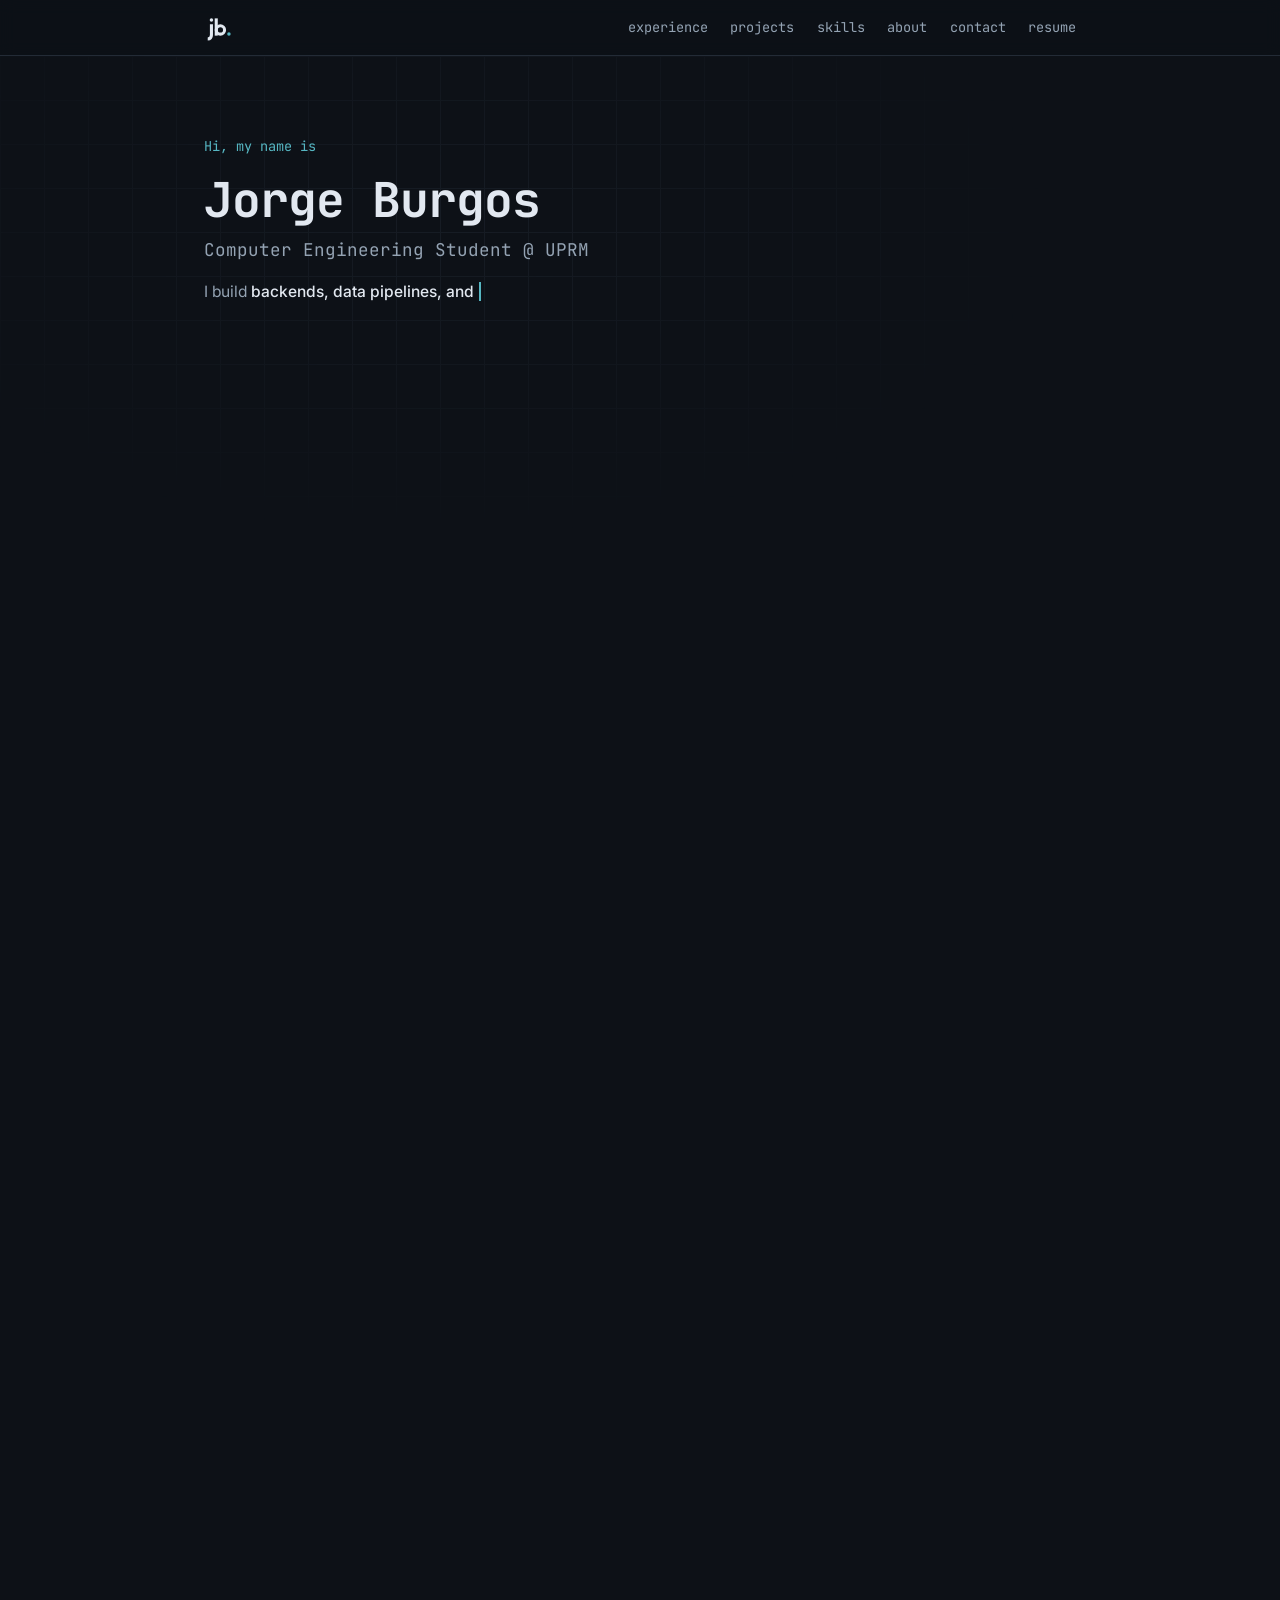
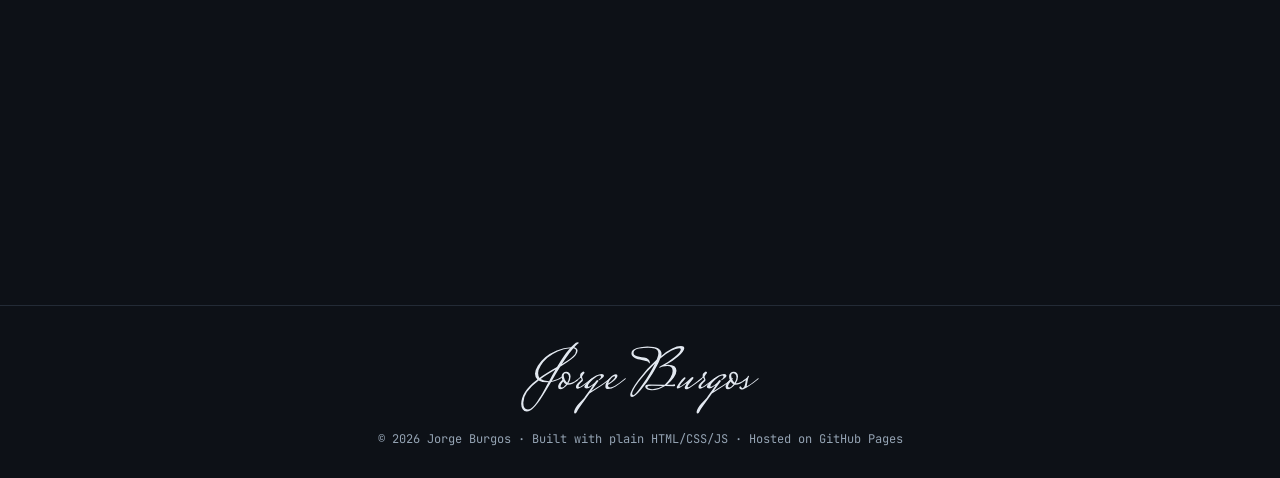
==== commit def6536c: "Add a self-drawing signature to the footer" ====
--- a/index.html
+++ b/index.html
@@ -1041,6 +1041,53 @@
       .ico-arrow {
         transition: none;
       }
+    }
+
+    /* ============================================================
+       Footer signature — each letter's outline draws in teal, then
+       fills in, the first time the footer comes into view
+       ============================================================ */
+    .footer-sign {
+      width: clamp(170px, 30vw, 240px);
+      margin: 0.4rem auto 1rem;
+    }
+
+    .signature {
+      display: block;
+      width: 100%;
+      height: auto;
+      overflow: visible;
+    }
+
+    .signature path {
+      fill: var(--text);
+      stroke: var(--accent);
+      stroke-width: 1.2px;
+      stroke-opacity: 0;
+      vector-effect: non-scaling-stroke;
+    }
+
+    @media (prefers-reduced-motion: no-preference) {
+      .js .signature path {
+        fill-opacity: 0;
+        stroke-opacity: 1;
+        stroke-dasharray: 1;
+        stroke-dashoffset: 1;
+      }
+
+      .js .signature.signed path {
+        animation:
+          sig-draw 0.75s cubic-bezier(0.65, 0, 0.35, 1) calc(var(--i) * 0.09s) forwards,
+          sig-fill 0.7s ease calc(1.15s + var(--i) * 0.03s) forwards;
+      }
+    }
+
+    @keyframes sig-draw {
+      to { stroke-dashoffset: 0; }
+    }
+
+    @keyframes sig-fill {
+      to { fill-opacity: 1; stroke-opacity: 0; }
     }
   </style>
 </head>
@@ -1332,7 +1379,10 @@
   </main>
 
   <footer>
-    © 2026 Jorge Burgos · Built with plain HTML/CSS/JS · Hosted on GitHub Pages
+    <!-- Signature: "Jorge Burgos" set in Mrs Saint Delafield (SIL Open Font
+         License), converted to paths so it can draw itself -->
+    <div class="footer-sign"><svg class="signature" viewBox="-64 -792 4000 1230" role="img" aria-label="Jorge Burgos"><path pathLength="1" style="--i: 0" d="M281 -158Q327 -123 417 -123H421Q477 -227 528 -315Q375 -225 281 -158ZM871 -631Q871 -665 825 -671Q738 -570 633 -405Q750 -475 810.5 -528.0Q871 -581 871 -631ZM261 -177Q355 -243 552 -357Q672 -563 769 -671Q664 -664 563.0 -619.0Q462 -574 392.5 -511.5Q323 -449 280.5 -378.5Q238 -308 238.0 -257.0Q238 -206 261 -177ZM410 -103H389Q301 -103 247 -134Q-9 55 -9 237Q-9 349 69 349Q106 349 144 311Q166 290 183.5 271.0Q201 252 226.5 213.0Q252 174 268.5 147.5Q285 121 315.0 68.5Q345 16 360.5 -13.0Q376 -42 410 -103ZM895 -633Q894 -574 821.0 -511.0Q748 -448 606 -362Q528 -236 465 -126Q562 -141 629 -197Q633 -200 638.0 -200.0Q643 -200 643.0 -194.5Q643 -189 621.0 -172.5Q599 -156 552.5 -136.0Q506 -116 455 -108Q296 162 236 238Q155 341 106 368Q76 384 48 384Q5 384 -19.5 346.0Q-44 308 -44 260Q-44 50 225 -151Q186 -186 186.0 -246.5Q186 -307 232.5 -381.5Q279 -456 356.5 -522.0Q434 -588 548.5 -635.0Q663 -682 785 -689Q832 -738 867 -764Q879 -772 897.5 -772.0Q916 -772 916 -762Q916 -757 902.0 -747.0Q888 -737 881 -731L840 -688Q863 -683 879.0 -667.0Q895 -651 895 -633Z"/><path pathLength="1" style="--i: 1" d="M754 -86Q810 -86 888 -149L905 -144Q807 -62 736 -62Q728 -62 724 -63Q697 -30 665.0 -9.5Q633 11 609 11Q571 11 571.0 -31.5Q571 -74 642 -145Q630 -174 630.0 -206.0Q630 -238 653.0 -258.0Q676 -278 706.5 -278.0Q737 -278 758.0 -258.0Q779 -238 779 -201Q779 -144 742 -87Q746 -86 754 -86ZM722 -96Q753 -148 753.0 -184.5Q753 -221 735.0 -238.5Q717 -256 700 -256Q665 -256 665.0 -220.0Q665 -184 681.0 -148.5Q697 -113 722 -96ZM612 -37Q612 -17 638.0 -17.0Q664 -17 704 -70Q677 -84 656 -119Q612 -71 612 -37Z"/><path pathLength="1" style="--i: 2" d="M1129 -166Q1136 -171 1142.0 -171.0Q1148 -171 1148 -164V-162Q1073 -102 1000.0 -49.5Q927 3 893 3Q868 3 868.0 -24.0Q868 -51 892.0 -78.0Q916 -105 939.5 -125.0Q963 -145 963.0 -151.5Q963 -158 955.5 -166.5Q948 -175 943 -178Q926 -161 869 -116L865 -131Q928 -181 938 -198V-207Q938 -232 943.0 -241.0Q948 -250 967.0 -266.0Q986 -282 993.0 -282.0Q1000 -282 1005.5 -277.0Q1011 -272 1011.0 -267.0Q1011 -262 1007.5 -255.5Q1004 -249 1000.5 -244.5Q997 -240 991.0 -233.5Q985 -227 983.5 -224.5Q982 -222 980.5 -216.0Q979 -210 974.0 -206.0Q969 -202 969.0 -196.0Q969 -190 977.0 -169.5Q985 -149 985.0 -139.5Q985 -130 948.0 -94.5Q911 -59 911 -37Q911 -25 922 -25Q936 -25 974 -50L986 -58Q1051 -103 1108 -149Z"/><path pathLength="1" style="--i: 3" d="M1426 -166Q1433 -171 1439.0 -171.0Q1445 -171 1445 -164V-162Q1348 -82 1293 -46L1093 84L1031 171Q887 368 887 383Q871 418 856 418Q837 418 837.0 393.0Q837 368 861.5 326.0Q886 284 910 258L1005 158Q1017 139 1054.0 88.0Q1091 37 1103 20L1146 -44L1148 -48Q1148 -50 1146 -50Q1087 -1 1048.0 -1.0Q1009 -1 1009.0 -23.5Q1009 -46 1039.0 -83.0Q1069 -120 1111.5 -155.0Q1154 -190 1205.5 -215.5Q1257 -241 1296.5 -241.0Q1336 -241 1336 -213Q1336 -193 1298.5 -165.0Q1261 -137 1252.5 -137.0Q1244 -137 1244 -141Q1244 -147 1252 -152Q1286 -176 1286.0 -197.5Q1286 -219 1268 -219Q1224 -219 1145.5 -144.5Q1067 -70 1067 -39Q1067 -30 1081.5 -30.0Q1096 -30 1131.0 -53.5Q1166 -77 1184 -99L1211 -133Q1216 -140 1224.0 -140.0Q1232 -140 1238.0 -135.0Q1244 -130 1244 -125L1123 43L1271 -50Q1337 -90 1403 -146Z"/><path pathLength="1" style="--i: 4" d="M1683 -166Q1690 -171 1696.0 -171.0Q1702 -171 1702 -164V-162Q1598 -76 1529.0 -33.0Q1460 10 1404 10Q1359 10 1359 -34Q1359 -99 1425.0 -167.5Q1491 -236 1536 -236Q1561 -236 1561 -208Q1556 -153 1403 -60V-50Q1403 -17 1437.5 -17.0Q1472 -17 1512 -40Q1590 -86 1658 -145ZM1510 -205Q1488 -205 1453.5 -168.0Q1419 -131 1407 -84Q1455 -113 1488.0 -145.5Q1521 -178 1521.0 -191.5Q1521 -205 1510 -205Z"/><path pathLength="1" style="--i: 5" d="M2360 -394Q2360 -394 2404 -397Q2475 -397 2509.5 -370.5Q2544 -344 2544.0 -295.5Q2544 -247 2500.0 -182.0Q2456 -117 2386 -64H2443Q2478 -64 2492.0 -67.0Q2506 -70 2508 -70Q2522 -70 2522.0 -55.0Q2522 -40 2502 -39Q2425 -39 2354 -41Q2242 30 2134 30Q2083 30 2053.0 11.0Q2023 -8 2023.0 -27.5Q2023 -47 2039.5 -58.0Q2056 -69 2086 -69Q2203 -69 2348 -64Q2408 -113 2444.0 -177.5Q2480 -242 2480 -294Q2480 -377 2391 -377Q2356 -377 2318.5 -366.0Q2281 -355 2273.5 -350.5Q2266 -346 2264 -346Q2258 -346 2258.0 -354.5Q2258 -363 2284 -375Q2398 -430 2507.0 -521.5Q2616 -613 2616 -652Q2616 -670 2588 -670Q2474 -669 2275 -499Q2235 -396 2143.5 -246.0Q2052 -96 1952.0 22.5Q1852 141 1803 141Q1773 141 1773 110Q1773 39 1907.5 -143.0Q2042 -325 2212 -478Q2242 -551 2242.0 -584.5Q2242 -618 2226.0 -637.5Q2210 -657 2179 -666Q2130 -679 2075.5 -679.0Q2021 -679 1992.0 -676.5Q1963 -674 1921.5 -666.5Q1880 -659 1854.0 -640.5Q1828 -622 1828.0 -593.5Q1828 -565 1856.0 -549.5Q1884 -534 1924.5 -528.0Q1965 -522 2005.0 -515.0Q2045 -508 2073.0 -487.5Q2101 -467 2101 -430Q2101 -420 2096.5 -420.0Q2092 -420 2089.5 -423.0Q2087 -426 2081 -435Q2072 -448 2054.5 -455.0Q2037 -462 2000.5 -468.5Q1964 -475 1931.5 -482.5Q1899 -490 1866.0 -502.0Q1833 -514 1813.0 -536.0Q1793 -558 1793.0 -587.5Q1793 -617 1818.0 -640.0Q1843 -663 1884 -676Q1968 -701 2059 -701Q2295 -701 2295 -577Q2295 -566 2290 -544Q2492 -707 2618 -707Q2674 -707 2674 -673Q2674 -624 2571.5 -534.0Q2469 -444 2360 -394ZM1828 112Q1857 112 1983.5 -73.5Q2110 -259 2186 -419Q2036 -276 1920.5 -121.5Q1805 33 1805 89Q1805 112 1828 112ZM2317 -42 2136 -46Q2059 -46 2059 -23Q2059 -10 2085.0 1.5Q2111 13 2145 13Q2234 13 2317 -42Z"/><path pathLength="1" style="--i: 6" d="M2681 -13Q2681 -28 2695.5 -52.0Q2710 -76 2711.0 -80.0Q2712 -84 2709.0 -84.0Q2706 -84 2700.5 -78.5Q2695 -73 2639.5 -36.5Q2584 0 2563 0Q2549 0 2549.0 -18.0Q2549 -36 2605.0 -111.0Q2661 -186 2684 -186Q2689 -186 2693.5 -181.5Q2698 -177 2698.0 -174.5Q2698 -172 2646.5 -113.0Q2595 -54 2595 -37Q2595 -33 2599 -33Q2618 -33 2681.0 -84.0Q2744 -135 2770.5 -163.0Q2797 -191 2812.0 -191.0Q2827 -191 2827 -178Q2827 -170 2821.0 -162.0Q2815 -154 2798.5 -133.5Q2782 -113 2768 -95Q2729 -45 2729.0 -32.5Q2729 -20 2739.5 -20.0Q2750 -20 2791 -48Q2867 -98 2930 -149L2952 -167Q2959 -172 2964.0 -172.0Q2969 -172 2969 -166V-163Q2973 -163 2915.5 -119.0Q2858 -75 2792.5 -31.0Q2727 13 2710 13Q2681 13 2681 -13Z"/><path pathLength="1" style="--i: 7" d="M3171 -166Q3178 -171 3184.0 -171.0Q3190 -171 3190 -164V-162Q3115 -102 3042.0 -49.5Q2969 3 2935 3Q2910 3 2910.0 -24.0Q2910 -51 2934.0 -78.0Q2958 -105 2981.5 -125.0Q3005 -145 3005.0 -151.5Q3005 -158 2997.5 -166.5Q2990 -175 2985 -178Q2968 -161 2911 -116L2907 -131Q2970 -181 2980 -198V-207Q2980 -232 2985.0 -241.0Q2990 -250 3009.0 -266.0Q3028 -282 3035.0 -282.0Q3042 -282 3047.5 -277.0Q3053 -272 3053.0 -267.0Q3053 -262 3049.5 -255.5Q3046 -249 3042.5 -244.5Q3039 -240 3033.0 -233.5Q3027 -227 3025.5 -224.5Q3024 -222 3022.5 -216.0Q3021 -210 3016.0 -206.0Q3011 -202 3011.0 -196.0Q3011 -190 3019.0 -169.5Q3027 -149 3027.0 -139.5Q3027 -130 2990.0 -94.5Q2953 -59 2953 -37Q2953 -25 2964 -25Q2978 -25 3016 -50L3028 -58Q3093 -103 3150 -149Z"/><path pathLength="1" style="--i: 8" d="M3468 -166Q3475 -171 3481.0 -171.0Q3487 -171 3487 -164V-162Q3390 -82 3335 -46L3135 84L3073 171Q2929 368 2929 383Q2913 418 2898 418Q2879 418 2879.0 393.0Q2879 368 2903.5 326.0Q2928 284 2952 258L3047 158Q3059 139 3096.0 88.0Q3133 37 3145 20L3188 -44L3190 -48Q3190 -50 3188 -50Q3129 -1 3090.0 -1.0Q3051 -1 3051.0 -23.5Q3051 -46 3081.0 -83.0Q3111 -120 3153.5 -155.0Q3196 -190 3247.5 -215.5Q3299 -241 3338.5 -241.0Q3378 -241 3378 -213Q3378 -193 3340.5 -165.0Q3303 -137 3294.5 -137.0Q3286 -137 3286 -141Q3286 -147 3294 -152Q3328 -176 3328.0 -197.5Q3328 -219 3310 -219Q3266 -219 3187.5 -144.5Q3109 -70 3109 -39Q3109 -30 3123.5 -30.0Q3138 -30 3173.0 -53.5Q3208 -77 3226 -99L3253 -133Q3258 -140 3266.0 -140.0Q3274 -140 3280.0 -135.0Q3286 -130 3286 -125L3165 43L3313 -50Q3379 -90 3445 -146Z"/><path pathLength="1" style="--i: 9" d="M3545 -86Q3601 -86 3679 -149L3696 -144Q3598 -62 3527 -62Q3519 -62 3515 -63Q3488 -30 3456.0 -9.5Q3424 11 3400 11Q3362 11 3362.0 -31.5Q3362 -74 3433 -145Q3421 -174 3421.0 -206.0Q3421 -238 3444.0 -258.0Q3467 -278 3497.5 -278.0Q3528 -278 3549.0 -258.0Q3570 -238 3570 -201Q3570 -144 3533 -87Q3537 -86 3545 -86ZM3513 -96Q3544 -148 3544.0 -184.5Q3544 -221 3526.0 -238.5Q3508 -256 3491 -256Q3456 -256 3456.0 -220.0Q3456 -184 3472.0 -148.5Q3488 -113 3513 -96ZM3403 -37Q3403 -17 3429.0 -17.0Q3455 -17 3495 -70Q3468 -84 3447 -119Q3403 -71 3403 -37Z"/><path pathLength="1" style="--i: 10" d="M3897 -166Q3905 -171 3910.5 -171.0Q3916 -171 3916 -164V-162Q3839 -97 3753.5 -40.0Q3668 17 3645.0 17.0Q3622 17 3606.5 8.5Q3591 0 3591.0 -11.0Q3591 -22 3597.0 -29.5Q3603 -37 3608.0 -37.0Q3613 -37 3624.5 -21.5Q3636 -6 3647 -6Q3670 -6 3683.0 -55.0Q3696 -104 3696.0 -122.5Q3696 -141 3693.5 -141.0Q3691 -141 3689 -139L3660 -116L3656 -131Q3719 -181 3729 -198Q3735 -214 3746 -214Q3753 -214 3753.0 -209.0Q3753 -204 3746.0 -187.5Q3739 -171 3727.5 -113.0Q3716 -55 3716.0 -46.0Q3716 -37 3721 -37Q3791 -80 3869 -144Z"/></svg></div>
+    <p>© 2026 Jorge Burgos · Built with plain HTML/CSS/JS · Hosted on GitHub Pages</p>
   </footer>
 
   <script>
@@ -1716,6 +1766,27 @@
       apply("core");
     })();
 
+    /* ============================================================
+       Footer signature: draw it once, when the footer is in view
+       ============================================================ */
+    (() => {
+      const sig = document.querySelector(".signature");
+      if (!sig) return;
+      if (!("IntersectionObserver" in window)) {
+        sig.classList.add("signed");
+        return;
+      }
+      new IntersectionObserver(
+        (entries, obs) => {
+          if (entries[0].isIntersecting) {
+            sig.classList.add("signed");
+            obs.disconnect();
+          }
+        },
+        { threshold: 0.6 }
+      ).observe(sig);
+    })();
+
     const grid = document.getElementById("projects-grid");
     PROJECTS.forEach((project) => grid.appendChild(buildCard(project)));
 
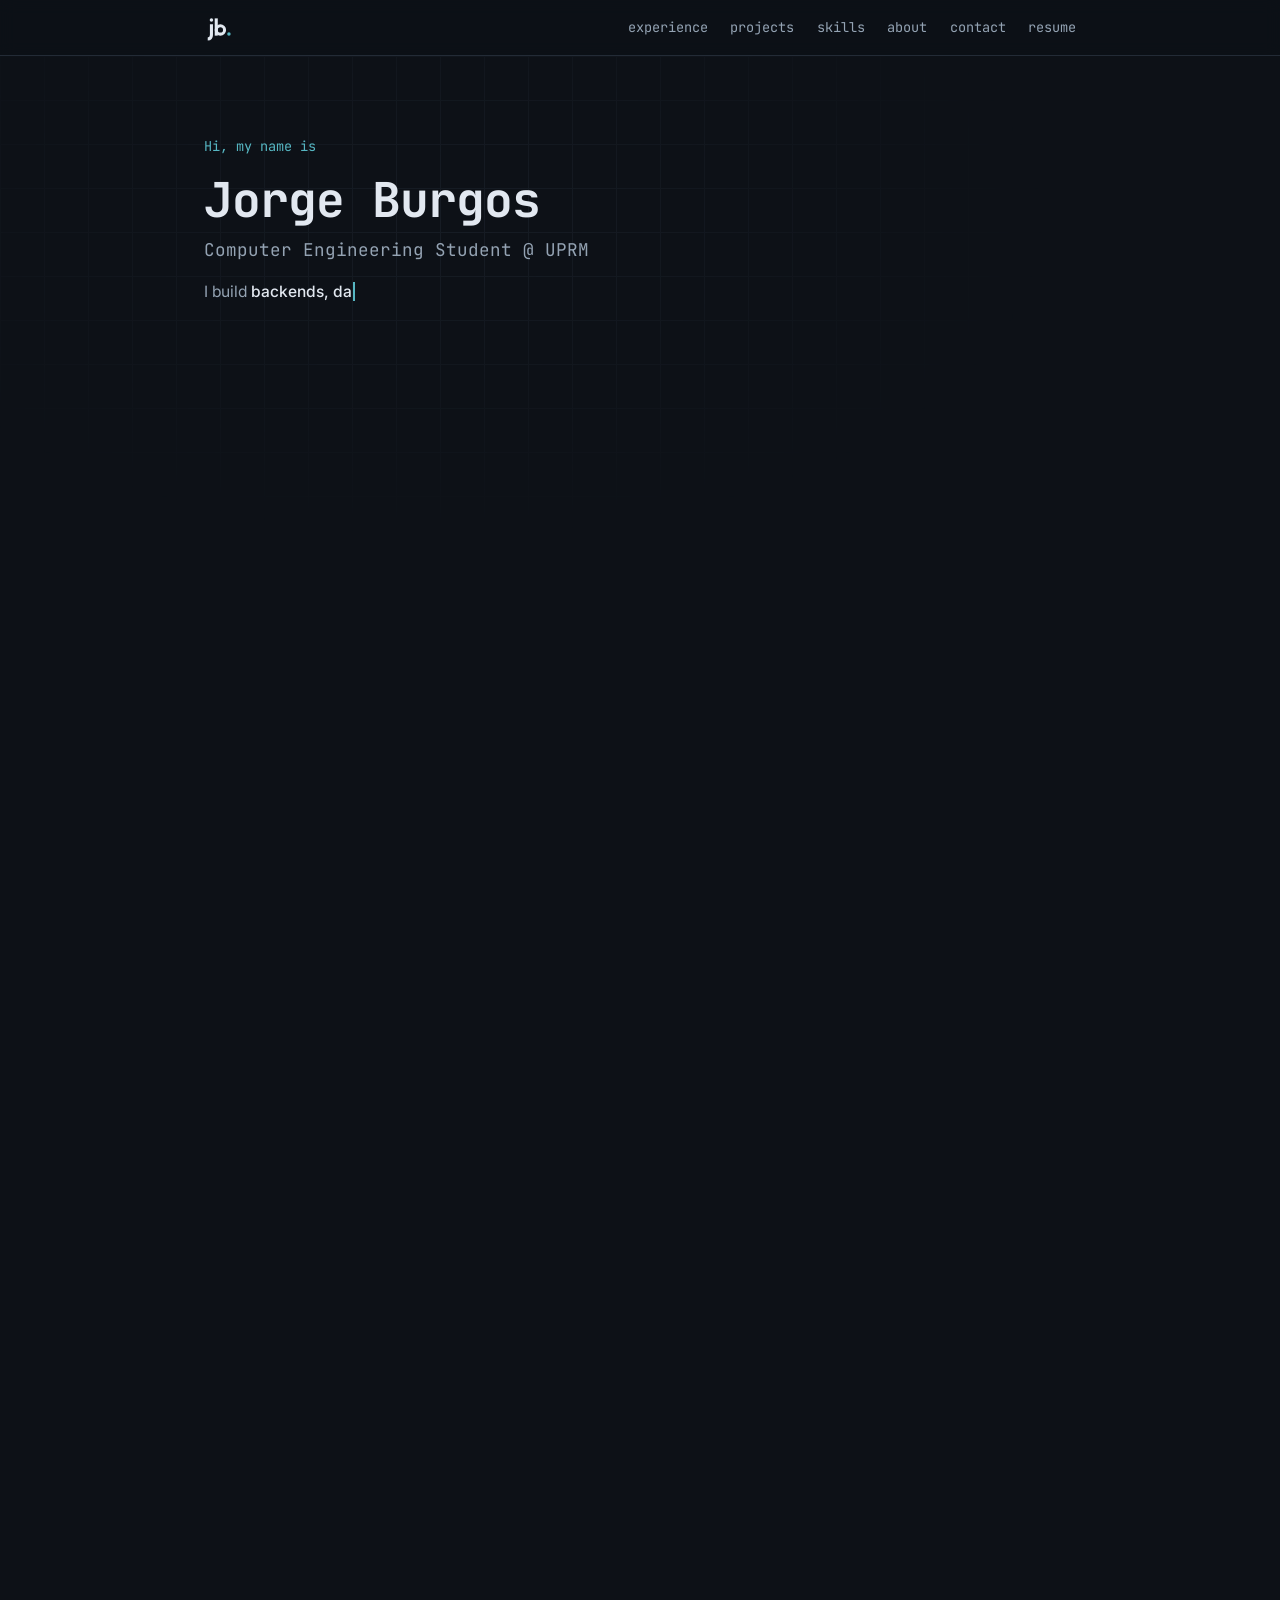
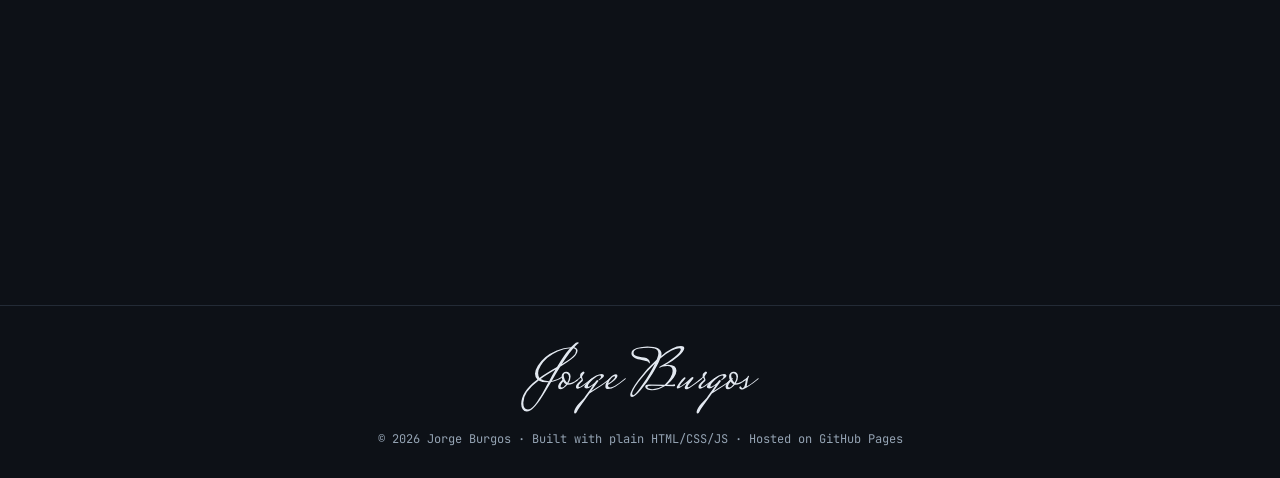
==== commit aad41ce9: "Replace hero pings with data packets: glowing trails, arrival flashes, lit cells" ====
--- a/index.html
+++ b/index.html
@@ -779,51 +779,24 @@
     }
 
     /* ============================================================
-       Hero pings — now and then a GPS "ping" lights up on a grid
-       intersection, like a vehicle reporting its position.
-       ============================================================ */
-    .hero-pings {
+       Hero data packets — small teal packets with a fading trail run
+       along the grid lines and turn corners, like data moving between
+       systems. Masked like the grid so they fade toward the edges.
+       ============================================================ */
+    .hero-packets {
       position: absolute;
       top: 0;
       bottom: 0;
       left: 50%;
       width: 100vw;
+      height: 100%;
       transform: translateX(-50%);
       z-index: -1;
       pointer-events: none;
-      overflow: hidden;
-    }
-
-    .hero-ping {
-      position: absolute;
-      width: 6px;
-      height: 6px;
-      margin: -3px 0 0 -3px;
-      border-radius: 50%;
-      background: var(--accent);
-      opacity: 0;
-      animation: hero-ping 2.8s ease-out forwards;
-    }
-
-    .hero-ping::after {
-      content: "";
-      position: absolute;
-      inset: 0;
-      border-radius: 50%;
-      border: 1px solid var(--accent);
-      animation: hero-ping-ring 2.8s ease-out forwards;
-    }
-
-    @keyframes hero-ping {
-      0% { opacity: 0; transform: scale(0.4); }
-      12% { opacity: 0.85; transform: scale(1); }
-      65% { opacity: 0.55; }
-      100% { opacity: 0; }
-    }
-
-    @keyframes hero-ping-ring {
-      0% { transform: scale(1); opacity: 0.7; }
-      70%, 100% { transform: scale(7); opacity: 0; }
+      /* A wider fade than the grid's, so packets in the open space to the
+         right of the text stay visible */
+      -webkit-mask-image: radial-gradient(ellipse 75% 100% at 45% 40%, #000 0%, #000 35%, transparent 95%);
+      mask-image: radial-gradient(ellipse 75% 100% at 45% 40%, #000 0%, #000 35%, transparent 95%);
     }
 
     /* ============================================================
@@ -1958,78 +1931,247 @@
     }
 
     /* ============================================================
-       Hero pings
+       Hero data packets
        ------------------------------------------------------------
-       Every ~1.6 s a ping appears on a free grid intersection of the
-       hero backdrop (never on top of the text), only while the hero is
-       on screen and the tab is visible. Off for reduced motion.
-       ============================================================ */
-    function startHeroPings() {
+       A canvas over the hero grid:
+       - packets travel L-shaped (or straight) routes along the grid
+         lines with a glowing head and a smooth fading trail;
+       - the intersection where a packet arrives flashes briefly;
+       - a few grid cells glow faintly now and then, so the grid feels
+         alive even between packets.
+       Nothing is drawn under the text or buttons. Runs only while the
+       hero is on screen; off for reduced motion.
+       ============================================================ */
+    function startHeroPackets() {
       if (window.matchMedia("(prefers-reduced-motion: reduce)").matches) return;
       const hero = document.querySelector(".hero");
-      if (!hero || hero.querySelector(".hero-pings")) return;
+      if (!hero || hero.querySelector(".hero-packets")) return;
 
       const GRID = 44; // same spacing as the hero grid
-      const layer = document.createElement("div");
-      layer.className = "hero-pings";
-      layer.setAttribute("aria-hidden", "true");
-      hero.prepend(layer);
-
+      const TRAIL = 120; // trail length in px
+      const TEAL = "86, 182, 194";
+      const canvas = document.createElement("canvas");
+      canvas.className = "hero-packets";
+      canvas.setAttribute("aria-hidden", "true");
+      hero.prepend(canvas);
+      const ctx = canvas.getContext("2d");
+      const textBlocks = [...hero.children].filter((el) => el !== canvas);
+
+      let width = 0;
+      let height = 0;
+      const resize = () => {
+        const ratio = window.devicePixelRatio || 1;
+        width = canvas.clientWidth;
+        height = canvas.clientHeight;
+        canvas.width = Math.round(width * ratio);
+        canvas.height = Math.round(height * ratio);
+        ctx.setTransform(ratio, 0, 0, ratio, 0, 0);
+      };
+      resize();
+      window.addEventListener("resize", resize);
+
+      // Boxes of the actual text lines and buttons (not the full width of
+      // each block), so packets can use the empty space beside them.
+      const textRects = () => {
+        const box = canvas.getBoundingClientRect();
+        return textBlocks.flatMap((el) => {
+          const range = document.createRange();
+          range.selectNodeContents(el);
+          return [...range.getClientRects()].map((r) => ({
+            left: r.left - box.left,
+            right: r.right - box.left,
+            top: r.top - box.top,
+            bottom: r.bottom - box.top,
+          }));
+        });
+      };
+      const pad = () => (width < 640 ? 6 : 14);
+      const hitsText = (x, y, rects) =>
+        rects.some((r) => x > r.left - pad() && x < r.right + pad() && y > r.top - pad() && y < r.bottom + pad());
+
+      const pointAt = (route, d) => {
+        let rest = Math.max(0, d);
+        for (let i = 1; i < route.length; i++) {
+          const [x0, y0] = route[i - 1];
+          const [x1, y1] = route[i];
+          const seg = Math.abs(x1 - x0) + Math.abs(y1 - y0);
+          if (rest <= seg) {
+            const f = seg ? rest / seg : 0;
+            return [x0 + (x1 - x0) * f, y0 + (y1 - y0) * f];
+          }
+          rest -= seg;
+        }
+        return route[route.length - 1];
+      };
+
+      const newPacket = () => {
+        const cols = Math.floor(width / GRID);
+        const rows = Math.floor(height / GRID);
+        const rects = textRects();
+        const at = (n, min) => (min + Math.floor(Math.random() * Math.max(1, n - min + 1))) * GRID;
+        for (let tries = 0; tries < 30; tries++) {
+          const sx = at(cols, 0), sy = at(rows, 1), ex = at(cols, 0);
+          // Some routes run straight along one line; the rest turn a corner.
+          const ey = Math.random() < 0.35 ? sy : at(rows, 1);
+          if (ey > height || sy > height) continue;
+          const route = Math.random() < 0.5
+            ? [[sx, sy], [ex, sy], [ex, ey]]
+            : [[sx, sy], [sx, ey], [ex, ey]];
+          const length = Math.abs(ex - sx) + Math.abs(ey - sy);
+          if (length < GRID * 4 || length > GRID * 14) continue;
+          let clear = true;
+          for (let d = 0; d <= length && clear; d += 8) {
+            const [x, y] = pointAt(route, d);
+            if (hitsText(x, y, rects)) clear = false;
+          }
+          if (clear) return { route, length, t: 0, speed: 85 + Math.random() * 45, arrived: false };
+        }
+        return null;
+      };
+
+      const newCell = () => {
+        const rects = textRects();
+        for (let tries = 0; tries < 10; tries++) {
+          const x = Math.floor(Math.random() * (width / GRID)) * GRID;
+          const y = Math.floor(Math.random() * (height / GRID)) * GRID;
+          if (!hitsText(x + GRID / 2, y + GRID / 2, rects)) {
+            return { x, y, t: 0, life: 1.6 + Math.random() * 1.2 };
+          }
+        }
+        return null;
+      };
+
+      let packets = [];
+      let flashes = [];
+      let cells = [];
       let heroVisible = true;
+      let running = false;
+      let last = 0;
+      let nextPacket = 0;
+      let nextCell = 0;
+
+      const drawPacket = (packet) => {
+        const head = Math.min(packet.t, packet.length);
+        const tail = Math.max(0, packet.t - TRAIL);
+        if (tail >= packet.length) return;
+
+        // Trail: short line pieces whose opacity rises toward the head.
+        ctx.lineCap = "round";
+        ctx.lineWidth = 1.6;
+        const steps = 24;
+        let [px, py] = pointAt(packet.route, tail);
+        for (let i = 1; i <= steps; i++) {
+          const d = tail + ((head - tail) * i) / steps;
+          const [x, y] = pointAt(packet.route, d);
+          const strength = (d - (packet.t - TRAIL)) / TRAIL;
+          ctx.strokeStyle = `rgba(${TEAL}, ${0.85 * strength * strength})`;
+          ctx.beginPath();
+          ctx.moveTo(px, py);
+          ctx.lineTo(x, y);
+          ctx.stroke();
+          px = x;
+          py = y;
+        }
+
+        // Head: soft glow plus a bright core, only while still moving.
+        if (packet.t <= packet.length) {
+          const [hx, hy] = pointAt(packet.route, head);
+          const glow = ctx.createRadialGradient(hx, hy, 0, hx, hy, 10);
+          glow.addColorStop(0, `rgba(${TEAL}, 0.45)`);
+          glow.addColorStop(1, `rgba(${TEAL}, 0)`);
+          ctx.fillStyle = glow;
+          ctx.beginPath();
+          ctx.arc(hx, hy, 10, 0, Math.PI * 2);
+          ctx.fill();
+          ctx.fillStyle = "rgba(210, 244, 248, 0.95)";
+          ctx.beginPath();
+          ctx.arc(hx, hy, 2.2, 0, Math.PI * 2);
+          ctx.fill();
+        }
+      };
+
+      const frame = (now) => {
+        if (!heroVisible) {
+          running = false;
+          return;
+        }
+        const dt = Math.min(0.05, (now - (last || now)) / 1000);
+        last = now;
+
+        if (now > nextPacket && packets.length < 3) {
+          const packet = newPacket();
+          if (packet) packets.push(packet);
+          nextPacket = now + 800 + Math.random() * 900;
+        }
+        if (now > nextCell && cells.length < 6) {
+          const cell = newCell();
+          if (cell) cells.push(cell);
+          nextCell = now + 350 + Math.random() * 450;
+        }
+
+        ctx.clearRect(0, 0, width, height);
+
+        // Faint glowing cells (fade in, then out).
+        cells.forEach((cell) => {
+          cell.t += dt;
+          const k = cell.t / cell.life;
+          const alpha = 0.07 * Math.sin(Math.PI * Math.min(1, k));
+          ctx.fillStyle = `rgba(${TEAL}, ${alpha})`;
+          ctx.fillRect(cell.x + 1, cell.y + 1, GRID - 1, GRID - 1);
+        });
+        cells = cells.filter((cell) => cell.t < cell.life);
+
+        packets.forEach((packet) => {
+          packet.t += packet.speed * dt;
+          if (!packet.arrived && packet.t >= packet.length) {
+            packet.arrived = true;
+            const [x, y] = packet.route[packet.route.length - 1];
+            flashes.push({ x, y, t: 0 });
+          }
+          drawPacket(packet);
+        });
+        packets = packets.filter((packet) => packet.t - TRAIL < packet.length);
+
+        // Arrival flash: a small ring that expands and fades.
+        flashes.forEach((flash) => {
+          flash.t += dt;
+          const k = Math.min(1, flash.t / 0.7);
+          ctx.strokeStyle = `rgba(${TEAL}, ${0.7 * (1 - k)})`;
+          ctx.lineWidth = 1.2;
+          ctx.beginPath();
+          ctx.arc(flash.x, flash.y, 3 + 11 * k, 0, Math.PI * 2);
+          ctx.stroke();
+          ctx.fillStyle = `rgba(${TEAL}, ${0.9 * (1 - k)})`;
+          ctx.beginPath();
+          ctx.arc(flash.x, flash.y, 2.5, 0, Math.PI * 2);
+          ctx.fill();
+        });
+        flashes = flashes.filter((flash) => flash.t < 0.7);
+
+        requestAnimationFrame(frame);
+      };
+
+      const start = () => {
+        if (running) return;
+        running = true;
+        last = 0;
+        requestAnimationFrame(frame);
+      };
+
       if ("IntersectionObserver" in window) {
         new IntersectionObserver((entries) => {
           heroVisible = entries[0].isIntersecting;
+          if (heroVisible) start();
         }).observe(hero);
       }
-
-      const textBlocks = [...hero.children].filter((el) => el !== layer);
-
-      const spawn = () => {
-        if (document.hidden || !heroVisible) return;
-        if (layer.childElementCount >= 3) return;
-
-        const box = layer.getBoundingClientRect();
-        const blocks = textBlocks.map((el) => el.getBoundingClientRect());
-        const cols = Math.floor(box.width / GRID);
-        const rows = Math.floor(box.height / GRID);
-
-        for (let tries = 0; tries < 25; tries++) {
-          const x = (1 + Math.floor(Math.random() * (cols - 1))) * GRID;
-          const y = (1 + Math.floor(Math.random() * (rows - 1))) * GRID;
-
-          // Stay where the grid is visible (it fades out toward the edges).
-          const nx = (x / box.width - 0.35) / 0.6;
-          const ny = (y / box.height - 0.35) / 0.85;
-          if (nx * nx + ny * ny > 0.6) continue;
-
-          // Never under the text or buttons.
-          const px = box.left + x;
-          const py = box.top + y;
-          const pad = 18;
-          const overText = blocks.some(
-            (b) => px > b.left - pad && px < b.right + pad && py > b.top - pad && py < b.bottom + pad
-          );
-          if (overText) continue;
-
-          const ping = document.createElement("span");
-          ping.className = "hero-ping";
-          ping.style.left = `${x}px`;
-          ping.style.top = `${y}px`;
-          ping.addEventListener("animationend", () => ping.remove(), { once: true });
-          layer.appendChild(ping);
-          return;
-        }
-      };
-
-      setInterval(spawn, 1600);
-      spawn();
+      start();
     }
 
     // Shows the hero buttons and lets the sections below start appearing.
     function revealPage() {
       document.body.classList.add("intro-ready");
       startScrollEffects();
-      startHeroPings();
+      startHeroPackets();
     }
 
     async function runIntroTypewriter() {
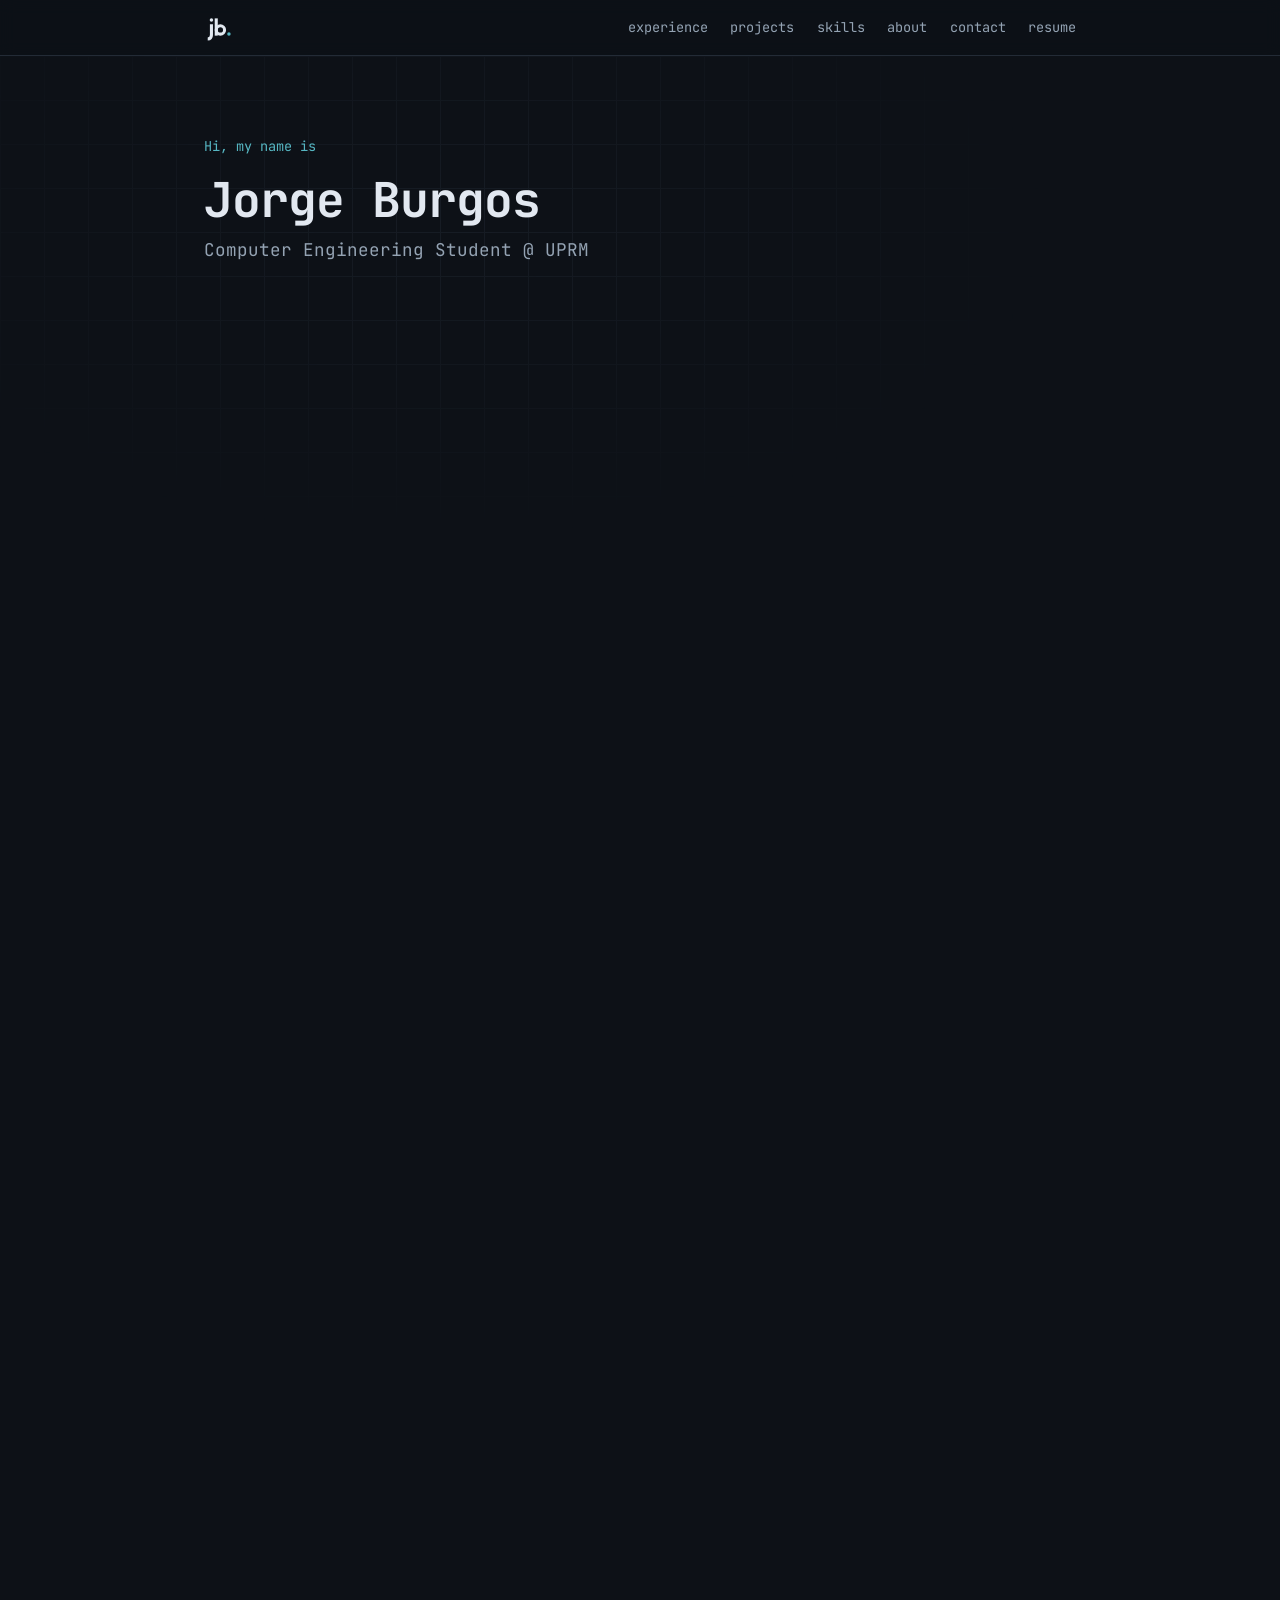
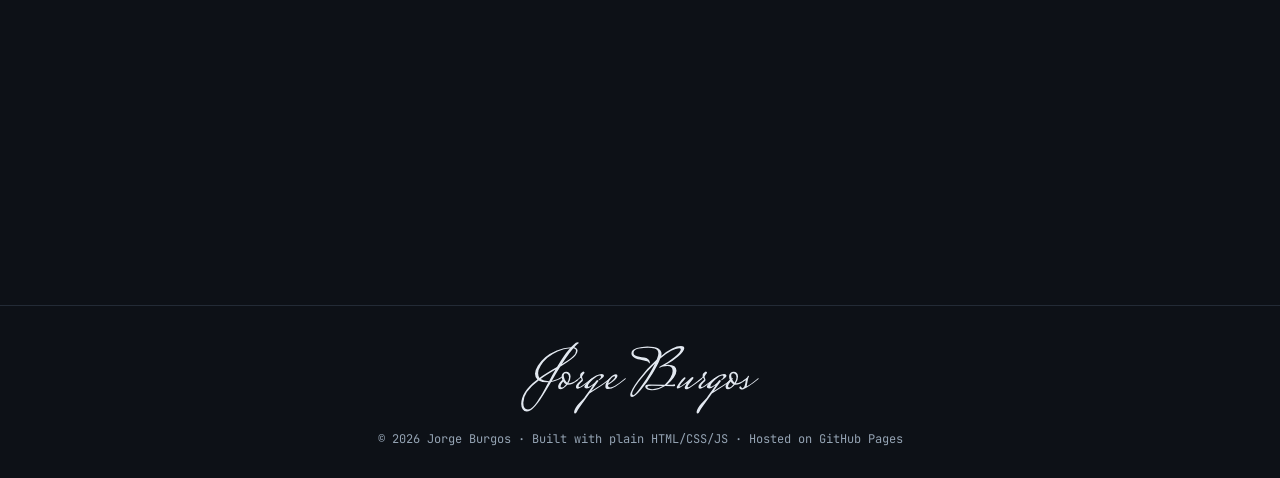
==== commit f986b333: "Add card glare, mail-to-check morph, sliding arrows, and magnetic hero buttons" ====
--- a/index.html
+++ b/index.html
@@ -980,17 +980,51 @@
     }
 
     /* Copy email: the mail icon turns into a check while "copied" shows */
+    /* Copy email: the mail icon morphs into a check while "copied" shows.
+       Both icons share one slot; the envelope shrinks and turns away
+       while the check draws itself in. */
+    .ico-swap {
+      display: inline-grid;
+      flex: none;
+    }
+
+    .ico-swap > .ico {
+      grid-area: 1 / 1;
+      transition: opacity 0.25s ease, transform 0.35s cubic-bezier(0.34, 1.56, 0.64, 1);
+    }
+
     .btn-icon .ico-check {
-      display: none;
       color: var(--accent);
+      opacity: 0;
+      transform: scale(0.6);
+    }
+
+    .ico-check path {
+      stroke-dasharray: 1;
+      stroke-dashoffset: 1;
+      transition: stroke-dashoffset 0.35s cubic-bezier(0.65, 0, 0.35, 1);
     }
 
     .btn-icon.copied .ico-mail {
-      display: none;
+      opacity: 0;
+      transform: scale(0.4) rotate(-25deg);
     }
 
     .btn-icon.copied .ico-check {
-      display: block;
+      opacity: 1;
+      transform: none;
+    }
+
+    .btn-icon.copied .ico-check path {
+      stroke-dashoffset: 0;
+      transition-delay: 0.08s;
+    }
+
+    @media (prefers-reduced-motion: reduce) {
+      .ico-swap > .ico,
+      .ico-check path {
+        transition: none;
+      }
     }
 
     .project-links a {
@@ -1002,16 +1036,44 @@
     .ico-arrow {
       width: 13px;
       height: 13px;
-      transition: transform 0.2s ease;
-    }
-
-    .project-links a:hover .ico-arrow,
-    .project-links a:focus-visible .ico-arrow {
-      transform: translateX(2px);
+    }
+
+    /* Slide arrow: the arrow leaves through one side of its little window
+       and a fresh one comes in from the other */
+    .arrow-slide {
+      position: relative;
+      display: inline-block;
+      flex: none;
+      width: 13px;
+      height: 13px;
+      overflow: hidden;
+    }
+
+    .arrow-slide .ico-arrow {
+      position: absolute;
+      inset: 0;
+      transition: transform 0.3s cubic-bezier(0.65, 0, 0.35, 1);
+    }
+
+    .arrow-right { --dx: 110%; --dy: 0%; }
+    .arrow-up-right { --dx: 110%; --dy: -110%; }
+
+    .arrow-slide .ico-arrow + .ico-arrow {
+      transform: translate(calc(var(--dx) * -1), calc(var(--dy) * -1));
+    }
+
+    .project-links a:hover .arrow-slide .ico-arrow,
+    .project-links a:focus-visible .arrow-slide .ico-arrow {
+      transform: translate(var(--dx), var(--dy));
+    }
+
+    .project-links a:hover .arrow-slide .ico-arrow + .ico-arrow,
+    .project-links a:focus-visible .arrow-slide .ico-arrow + .ico-arrow {
+      transform: none;
     }
 
     @media (prefers-reduced-motion: reduce) {
-      .ico-arrow {
+      .arrow-slide .ico-arrow {
         transition: none;
       }
     }
@@ -1061,6 +1123,50 @@
 
     @keyframes sig-fill {
       to { fill-opacity: 1; stroke-opacity: 0; }
+    }
+
+    /* ============================================================
+       Glare - a soft diagonal shine sweeps across a project card
+       when the pointer comes over it
+       ============================================================ */
+    .project-card {
+      position: relative;
+    }
+
+    .project-card::after {
+      content: "";
+      position: absolute;
+      inset: 0;
+      border-radius: inherit;
+      pointer-events: none;
+      background: linear-gradient(
+        115deg,
+        transparent 40%,
+        rgba(255, 255, 255, 0.07) 46%,
+        rgba(120, 210, 222, 0.13) 50%,
+        rgba(255, 255, 255, 0.07) 54%,
+        transparent 60%
+      );
+      background-size: 300% 100%;
+      background-position: 100% 0;
+      background-repeat: no-repeat;
+    }
+
+    @media (prefers-reduced-motion: no-preference) {
+      .project-card:hover::after {
+        background-position: 0% 0;
+        transition: background-position 0.9s cubic-bezier(0.22, 1, 0.36, 1);
+      }
+    }
+
+    /* ============================================================
+       Magnetic hero buttons - with a mouse, a button leans a few
+       pixels toward the pointer as it gets close
+       ============================================================ */
+    .hero-links .btn {
+      translate: var(--mx, 0px) var(--my, 0px);
+      transition: border-color 0.2s ease, background 0.2s ease, transform 0.1s ease,
+        translate 0.25s cubic-bezier(0.22, 1, 0.36, 1);
     }
   </style>
 </head>
@@ -1106,7 +1212,7 @@
         <a class="btn btn-primary btn-icon" href="resume/Jorge_Burgos_Resume.pdf" target="_blank" rel="noopener noreferrer"><svg class="ico " viewBox="0 0 24 24" fill="none" stroke="currentColor" stroke-width="2" stroke-linecap="round" stroke-linejoin="round" aria-hidden="true" focusable="false"><path d="M14 2H6C5.46957 2 4.96086 2.21072 4.58579 2.58579C4.21071 2.96086 4 3.46957 4 4V20C4 20.5304 4.21071 21.0391 4.58579 21.4142C4.96086 21.7893 5.46957 22 6 22H18C18.5304 22 19.0391 21.7893 19.4142 21.4142C19.7893 21.0391 20 20.5304 20 20V8M14 2C14.3166 1.99949 14.6301 2.06161 14.9225 2.18277C15.215 2.30394 15.4806 2.48176 15.704 2.706L19.292 6.294C19.5168 6.51751 19.6952 6.78335 19.8167 7.07616C19.9382 7.36898 20.0005 7.68297 20 8M14 2V7C14 7.26522 14.1054 7.51957 14.2929 7.70711C14.4804 7.89464 14.7348 8 15 8L20 8M10 9H8M16 13H8M16 17H8"/></svg>Resume</a>
         <a class="btn btn-icon" href="https://github.com/jorge-burgos10" target="_blank" rel="noopener noreferrer"><svg class="ico " viewBox="0 0 24 24" fill="currentColor" aria-hidden="true" focusable="false"><path d="M12 .297c-6.63 0-12 5.373-12 12 0 5.303 3.438 9.8 8.205 11.385.6.113.82-.258.82-.577 0-.285-.01-1.04-.015-2.04-3.338.724-4.042-1.61-4.042-1.61C4.422 18.07 3.633 17.7 3.633 17.7c-1.087-.744.084-.729.084-.729 1.205.084 1.838 1.236 1.838 1.236 1.07 1.835 2.809 1.305 3.495.998.108-.776.417-1.305.76-1.605-2.665-.3-5.466-1.332-5.466-5.93 0-1.31.465-2.38 1.235-3.22-.135-.303-.54-1.523.105-3.176 0 0 1.005-.322 3.3 1.23.96-.267 1.98-.399 3-.405 1.02.006 2.04.138 3 .405 2.28-1.552 3.285-1.23 3.285-1.23.645 1.653.24 2.873.12 3.176.765.84 1.23 1.91 1.23 3.22 0 4.61-2.805 5.625-5.475 5.92.42.36.81 1.096.81 2.22 0 1.606-.015 2.896-.015 3.286 0 .315.21.69.825.57C20.565 22.092 24 17.592 24 12.297c0-6.627-5.373-12-12-12"/></svg>GitHub</a>
         <a class="btn btn-icon" href="https://www.linkedin.com/in/jorge-burgos-b5a8748a/" target="_blank" rel="noopener noreferrer"><svg class="ico " viewBox="0 0 24 24" fill="currentColor" aria-hidden="true" focusable="false"><path d="M20.447 20.452h-3.554v-5.569c0-1.328-.027-3.037-1.852-3.037-1.853 0-2.136 1.445-2.136 2.939v5.667H9.351V9h3.414v1.561h.046c.477-.9 1.637-1.85 3.37-1.85 3.601 0 4.267 2.37 4.267 5.455v6.286zM5.337 7.433c-1.144 0-2.063-.926-2.063-2.065 0-1.138.92-2.063 2.063-2.063 1.14 0 2.064.925 2.064 2.063 0 1.139-.925 2.065-2.064 2.065zm1.782 13.019H3.555V9h3.564v11.452zM22.225 0H1.771C.792 0 0 .774 0 1.729v20.542C0 23.227.792 24 1.771 24h20.451C23.2 24 24 23.227 24 22.271V1.729C24 .774 23.2 0 22.222 0h.003z"/></svg>LinkedIn</a>
-        <a class="btn btn-icon" href="mailto:jorgeburgos859@gmail.com" data-copy-email="jorgeburgos859@gmail.com"><svg class="ico ico-mail" viewBox="0 0 24 24" fill="none" stroke="currentColor" stroke-width="2" stroke-linecap="round" stroke-linejoin="round" aria-hidden="true" focusable="false"><path d="M22 7L13.009 12.727C12.7039 12.9042 12.3573 12.9976 12.0045 12.9976C11.6517 12.9976 11.3051 12.9042 11 12.727L2 7M4 4H20C21.1046 4 22 4.89543 22 6V18C22 19.1046 21.1046 20 20 20H4C2.89543 20 2 19.1046 2 18V6C2 4.89543 2.89543 4 4 4Z"/></svg><svg class="ico ico-check" viewBox="0 0 24 24" fill="none" stroke="currentColor" stroke-width="2" stroke-linecap="round" stroke-linejoin="round" aria-hidden="true" focusable="false"><path d="M20 6L9 17L4 12"/></svg>Email</a>
+        <a class="btn btn-icon" href="mailto:jorgeburgos859@gmail.com" data-copy-email="jorgeburgos859@gmail.com"><span class="ico-swap"><svg class="ico ico-mail" viewBox="0 0 24 24" fill="none" stroke="currentColor" stroke-width="2" stroke-linecap="round" stroke-linejoin="round" aria-hidden="true" focusable="false"><path d="M22 7L13.009 12.727C12.7039 12.9042 12.3573 12.9976 12.0045 12.9976C11.6517 12.9976 11.3051 12.9042 11 12.727L2 7M4 4H20C21.1046 4 22 4.89543 22 6V18C22 19.1046 21.1046 20 20 20H4C2.89543 20 2 19.1046 2 18V6C2 4.89543 2.89543 4 4 4Z"/></svg><svg class="ico ico-check" viewBox="0 0 24 24" fill="none" stroke="currentColor" stroke-width="2" stroke-linecap="round" stroke-linejoin="round" aria-hidden="true" focusable="false"><path pathLength="1" d="M20 6L9 17L4 12"/></svg></span>Email</a>
       </div>
     </section>
 
@@ -1347,7 +1453,7 @@
         Interested in working together, or have an internship opportunity in
         backend, data engineering, automation, or cloud? My inbox is open.
       </p>
-      <a class="btn btn-primary btn-icon" href="mailto:jorgeburgos859@gmail.com" data-copy-email="jorgeburgos859@gmail.com"><svg class="ico ico-mail" viewBox="0 0 24 24" fill="none" stroke="currentColor" stroke-width="2" stroke-linecap="round" stroke-linejoin="round" aria-hidden="true" focusable="false"><path d="M22 7L13.009 12.727C12.7039 12.9042 12.3573 12.9976 12.0045 12.9976C11.6517 12.9976 11.3051 12.9042 11 12.727L2 7M4 4H20C21.1046 4 22 4.89543 22 6V18C22 19.1046 21.1046 20 20 20H4C2.89543 20 2 19.1046 2 18V6C2 4.89543 2.89543 4 4 4Z"/></svg><svg class="ico ico-check" viewBox="0 0 24 24" fill="none" stroke="currentColor" stroke-width="2" stroke-linecap="round" stroke-linejoin="round" aria-hidden="true" focusable="false"><path d="M20 6L9 17L4 12"/></svg>jorgeburgos859@gmail.com</a>
+      <a class="btn btn-primary btn-icon" href="mailto:jorgeburgos859@gmail.com" data-copy-email="jorgeburgos859@gmail.com"><span class="ico-swap"><svg class="ico ico-mail" viewBox="0 0 24 24" fill="none" stroke="currentColor" stroke-width="2" stroke-linecap="round" stroke-linejoin="round" aria-hidden="true" focusable="false"><path d="M22 7L13.009 12.727C12.7039 12.9042 12.3573 12.9976 12.0045 12.9976C11.6517 12.9976 11.3051 12.9042 11 12.727L2 7M4 4H20C21.1046 4 22 4.89543 22 6V18C22 19.1046 21.1046 20 20 20H4C2.89543 20 2 19.1046 2 18V6C2 4.89543 2.89543 4 4 4Z"/></svg><svg class="ico ico-check" viewBox="0 0 24 24" fill="none" stroke="currentColor" stroke-width="2" stroke-linecap="round" stroke-linejoin="round" aria-hidden="true" focusable="false"><path pathLength="1" d="M20 6L9 17L4 12"/></svg></span>jorgeburgos859@gmail.com</a>
     </section>
   </main>
 
@@ -1456,7 +1562,7 @@
         const detail = document.createElement("a");
         detail.href = project.detailUrl;
         detail.textContent = "case study";
-        detail.insertAdjacentHTML("beforeend", '<svg class="ico ico-arrow" viewBox="0 0 24 24" fill="none" stroke="currentColor" stroke-width="2" stroke-linecap="round" stroke-linejoin="round" aria-hidden="true" focusable="false"><path d="M5 12H19M12 19L19 12L12 5"/></svg>');
+        detail.insertAdjacentHTML("beforeend", slideArrow('<path d="M5 12H19M12 19L19 12L12 5"/>', "right"));
         links.appendChild(detail);
       }
 
@@ -1465,7 +1571,7 @@
       link.target = "_blank";
       link.rel = "noopener noreferrer";
       link.textContent = "repo";
-      link.insertAdjacentHTML("beforeend", '<svg class="ico ico-arrow" viewBox="0 0 24 24" fill="none" stroke="currentColor" stroke-width="2" stroke-linecap="round" stroke-linejoin="round" aria-hidden="true" focusable="false"><path d="M17 17V7H7M17 7L7 17"/></svg>');
+      link.insertAdjacentHTML("beforeend", slideArrow('<path d="M17 17V7H7M17 7L7 17"/>', "up-right"));
       links.appendChild(link);
 
       meta.appendChild(links);
@@ -1758,6 +1864,60 @@
         },
         { threshold: 0.6 }
       ).observe(sig);
+    })();
+
+    /* ============================================================
+       A hello for whoever opens the developer console
+       ============================================================ */
+    console.log(
+      "%cjb.%c\n\nHi! Thanks for looking under the hood.\n" +
+        "This site is plain HTML, CSS, and JavaScript, no framework.\n" +
+        "Source: https://github.com/jorge-burgos10/jorge-burgos10.github.io\n" +
+        "Looking for a Summer 2027 internship: jorgeburgos859@gmail.com",
+      "font: 700 28px 'JetBrains Mono', monospace; color: #56b6c2;",
+      "font: 13px 'JetBrains Mono', monospace; color: inherit;"
+    );
+
+    // Two copies of an arrow in a small window: on hover the first slides
+    // out in the arrow's direction and the second slides in behind it.
+    function slideArrow(path, direction) {
+      const icon = `<svg class="ico ico-arrow" viewBox="0 0 24 24" fill="none" stroke="currentColor" stroke-width="2" stroke-linecap="round" stroke-linejoin="round" aria-hidden="true" focusable="false">${path}</svg>`;
+      return `<span class="arrow-slide arrow-${direction}" aria-hidden="true">${icon}${icon}</span>`;
+    }
+
+    /* ============================================================
+       Magnetic hero buttons (mouse only, off for reduced motion)
+       ============================================================ */
+    (() => {
+      const area = document.querySelector(".hero-links");
+      if (!area || window.matchMedia("(prefers-reduced-motion: reduce)").matches) return;
+      const buttons = [...area.querySelectorAll(".btn")];
+      const RANGE = 70; // px around a button where the pull starts
+      const MAX = 6; // px of movement at most
+
+      const reset = () => buttons.forEach((button) => {
+        button.style.setProperty("--mx", "0px");
+        button.style.setProperty("--my", "0px");
+      });
+
+      document.addEventListener("pointermove", (event) => {
+        if (event.pointerType !== "mouse") return;
+        buttons.forEach((button) => {
+          const r = button.getBoundingClientRect();
+          const dx = event.clientX - (r.left + r.width / 2);
+          const dy = event.clientY - (r.top + r.height / 2);
+          // distance from the button's edge, not its center
+          const ox = Math.max(0, Math.abs(dx) - r.width / 2);
+          const oy = Math.max(0, Math.abs(dy) - r.height / 2);
+          const pull = Math.max(0, 1 - Math.hypot(ox, oy) / RANGE);
+          const mx = Math.max(-MAX, Math.min(MAX, dx * 0.15)) * pull;
+          const my = Math.max(-MAX, Math.min(MAX, dy * 0.25)) * pull;
+          button.style.setProperty("--mx", `${mx.toFixed(1)}px`);
+          button.style.setProperty("--my", `${my.toFixed(1)}px`);
+        });
+      }, { passive: true });
+      document.documentElement.addEventListener("pointerleave", reset);
+      window.addEventListener("blur", reset);
     })();
 
     const grid = document.getElementById("projects-grid");
--- a/styles.css
+++ b/styles.css
@@ -339,6 +339,36 @@
   object-fit: cover;
 }
 
+/* Inside the morph, show the destination cover right away and drop the
+   old one quickly, so its label doesn't appear twice while it moves. */
+::view-transition-old(car-tracking-cover) {
+  animation: vt-page-out 0.12s ease-in both;
+}
+
+::view-transition-new(car-tracking-cover) {
+  animation: none;
+}
+
+/* The rest of the page: the old page fades out first, then the new one
+   fades in, so the two pages' text never shows on top of each other.
+   (The default crossfade overlaps them for a moment.) The short gap
+   shows only the plain background. */
+::view-transition-old(root) {
+  animation: vt-page-out 0.14s ease-in both;
+}
+
+::view-transition-new(root) {
+  animation: vt-page-in 0.22s ease-out 0.12s both;
+}
+
+@keyframes vt-page-out {
+  to { opacity: 0; }
+}
+
+@keyframes vt-page-in {
+  from { opacity: 0; }
+}
+
 /* ============================================================
    Logo replay on click — a quicker redraw that
    starts from a faint, partly drawn logo (never fully empty)
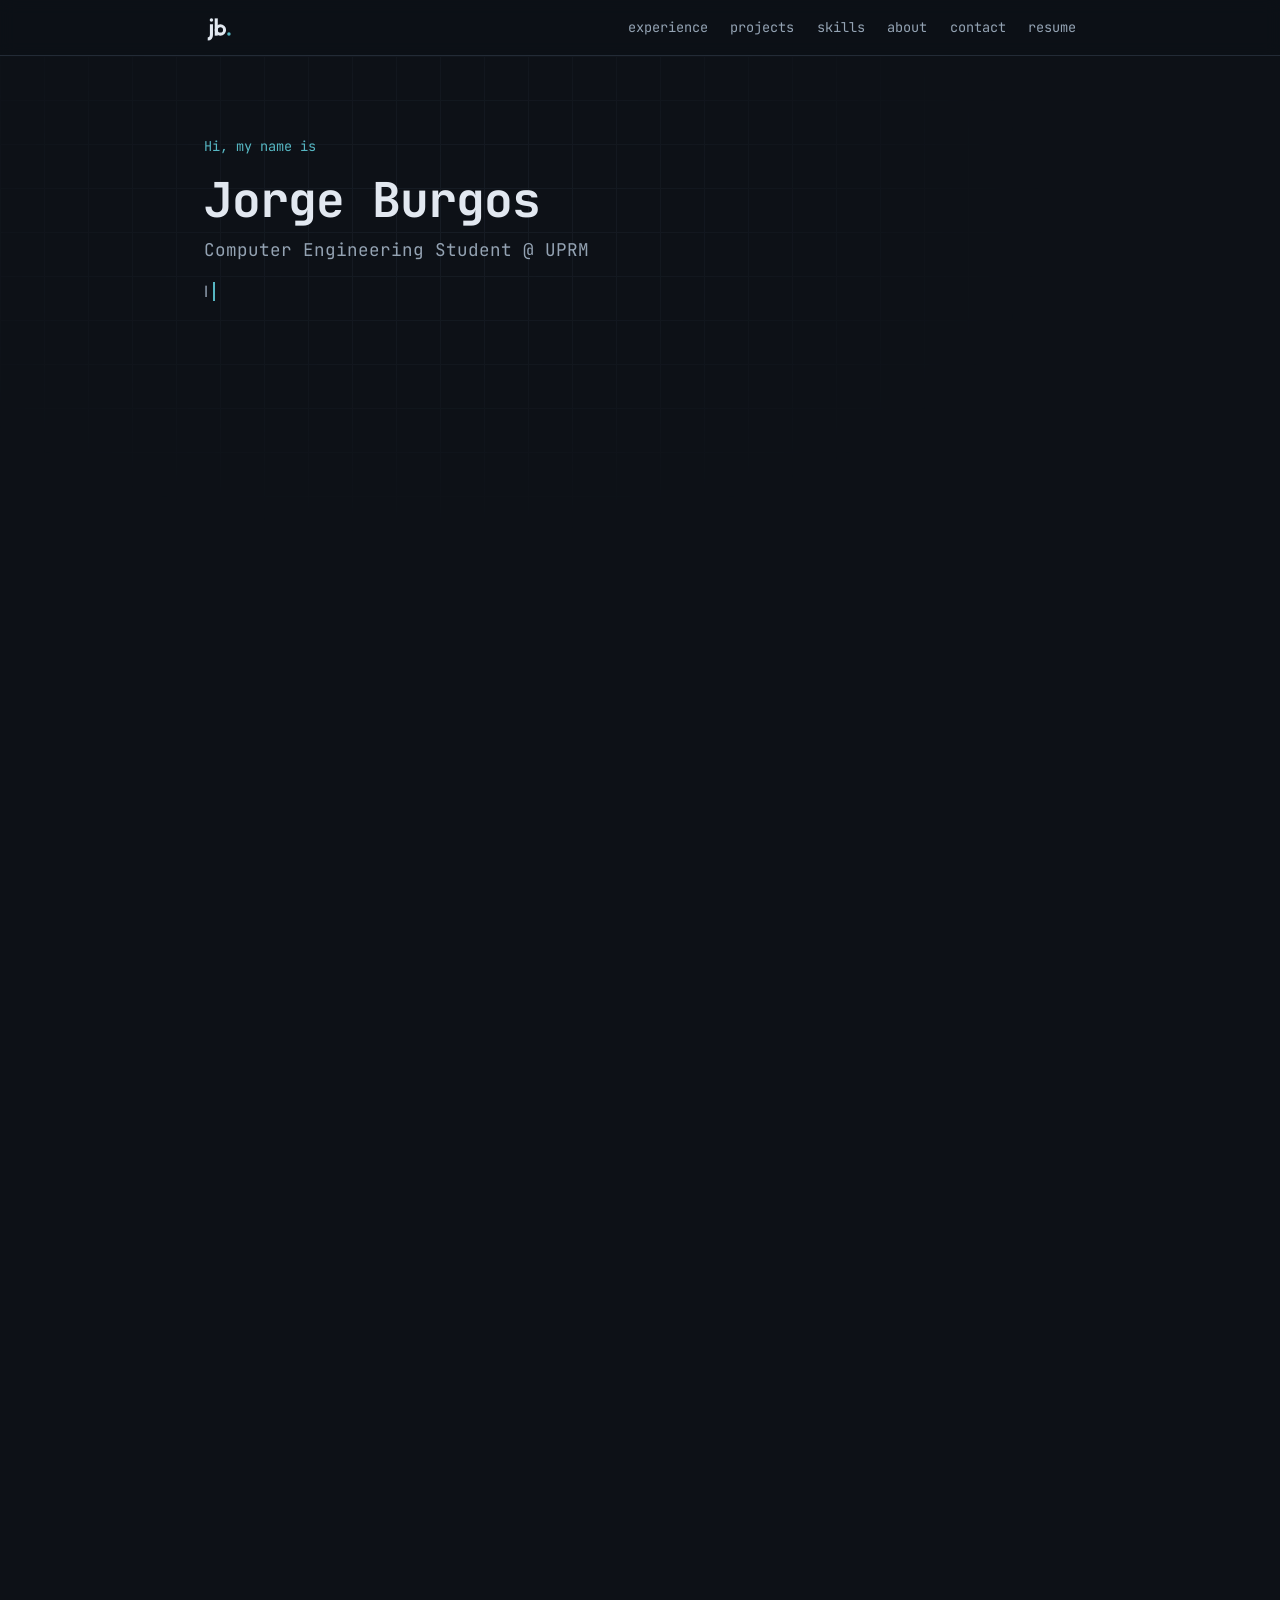
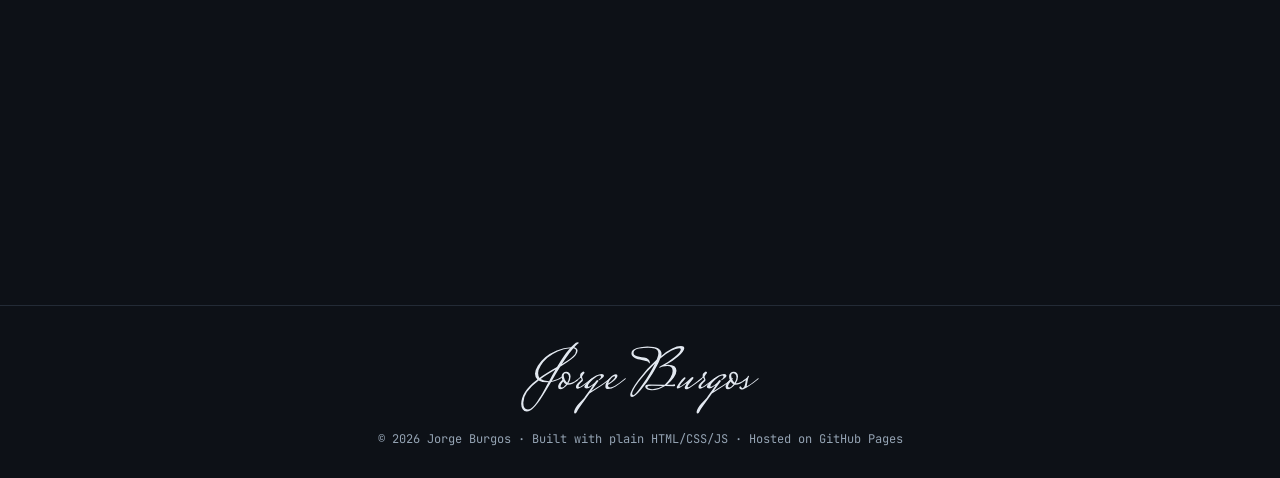
==== commit 837d7154: "Skip the cover morph when its card is off screen on arrival" ====
--- a/index.html
+++ b/index.html
@@ -2396,6 +2396,24 @@
       runIntroTypewriter();
     }
 
+    // Arriving from a case study at a spot where its project cover is off
+    // screen (the "jb." logo goes to the top of the page): skip the cover
+    // morph, or the cover would fly across the hero on its way down. It
+    // fades out with the rest of the old page instead.
+    window.addEventListener("pagereveal", (event) => {
+      if (!event.viewTransition) return;
+      document.querySelectorAll(".project-thumb").forEach((thumb) => {
+        const name = thumb.style.viewTransitionName;
+        if (!name) return;
+        const box = thumb.getBoundingClientRect();
+        if (box.bottom > 0 && box.top < window.innerHeight) return;
+        thumb.style.viewTransitionName = "";
+        event.viewTransition.finished.finally(() => {
+          thumb.style.viewTransitionName = name;
+        });
+      });
+    });
+
     /* ============================================================
        About — EN / ES toggle
        ============================================================ */
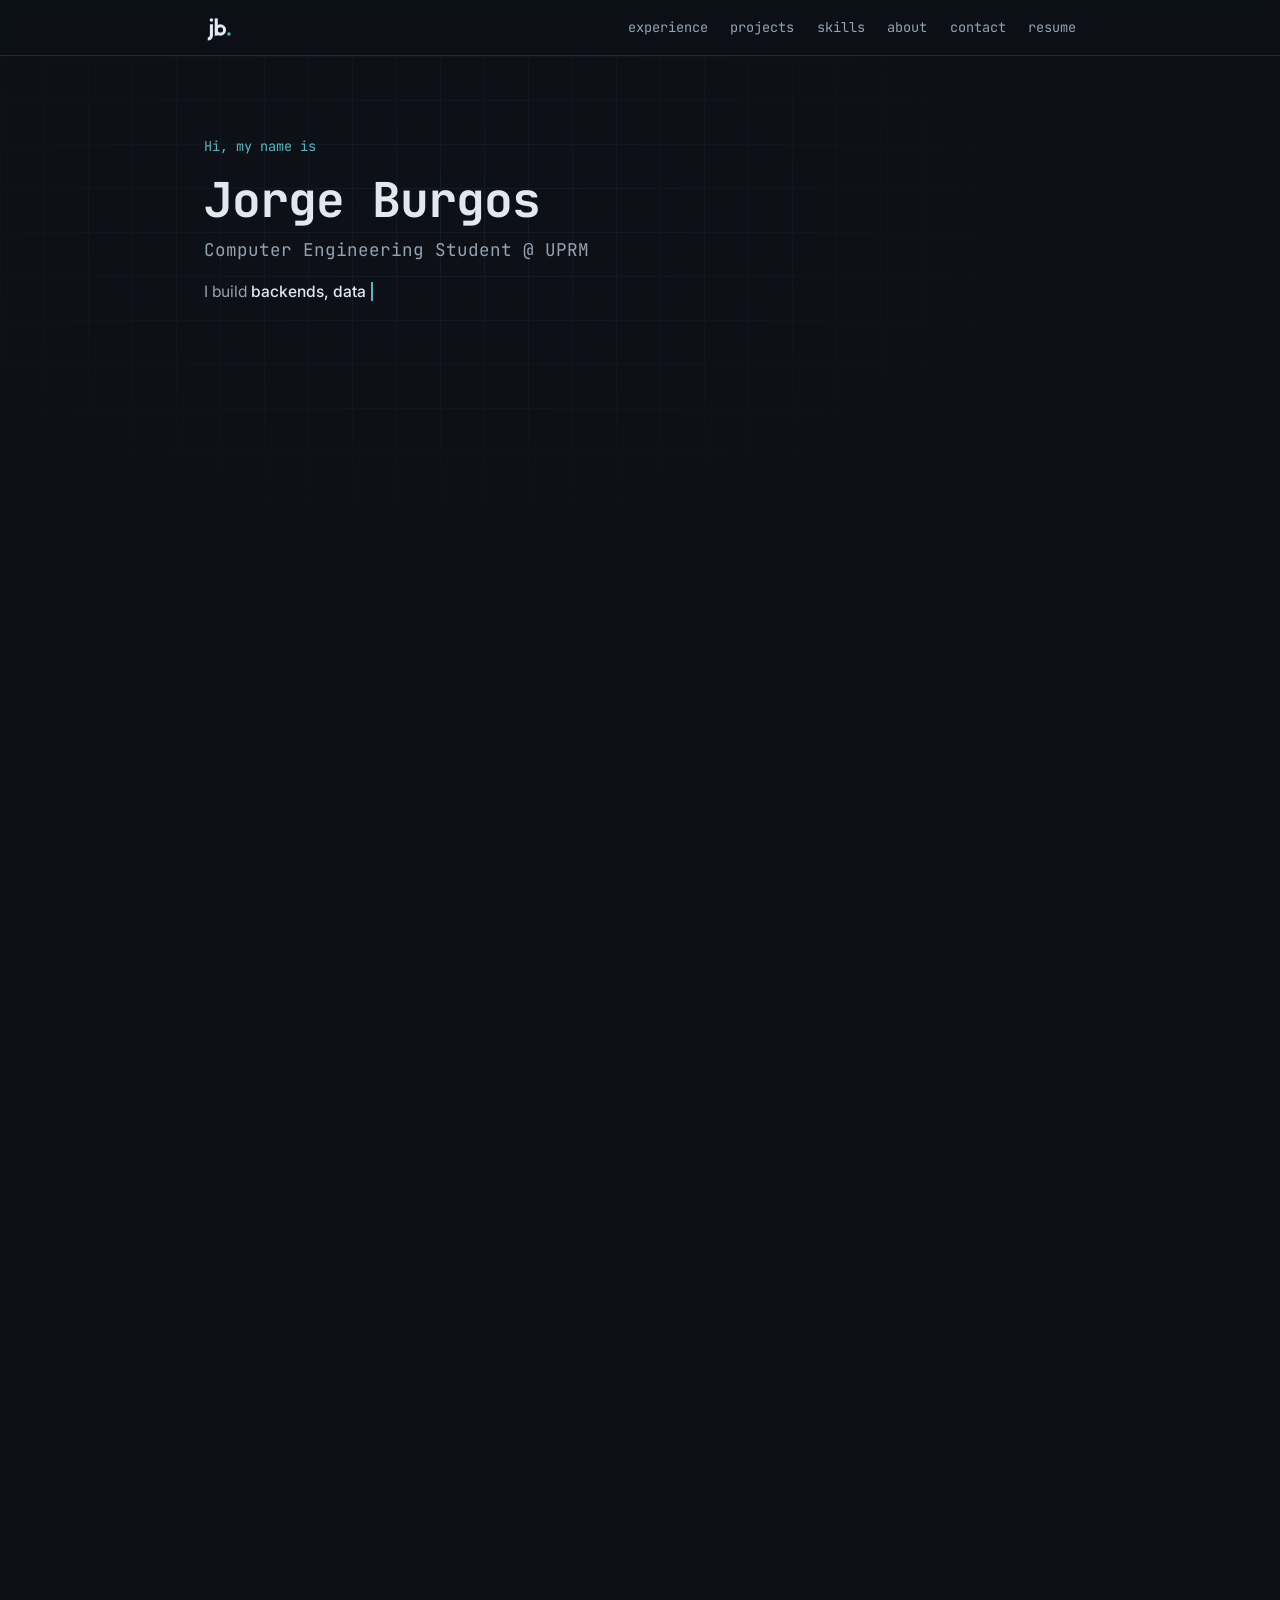
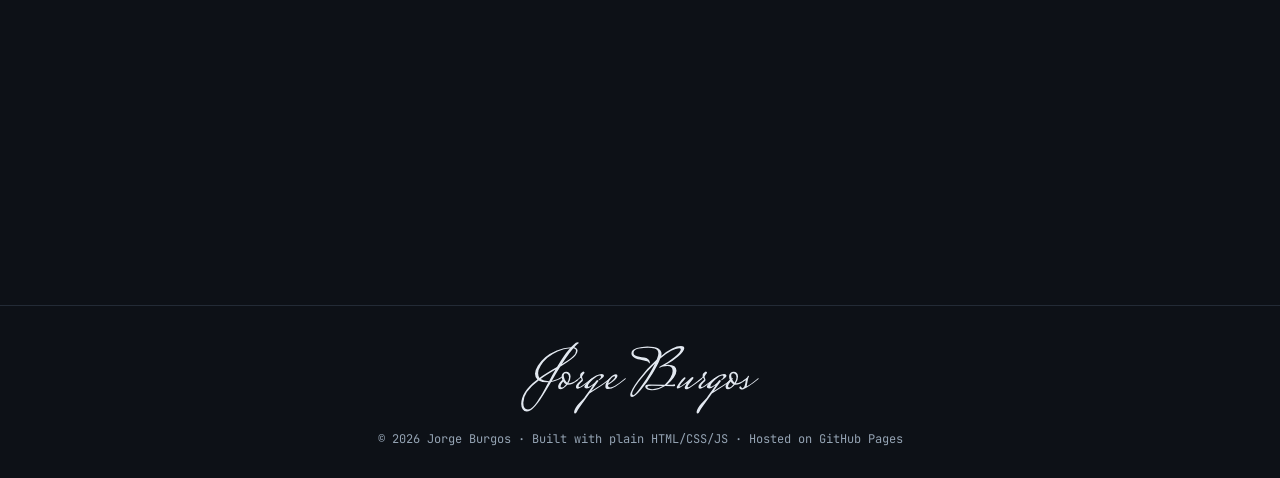
==== commit d4b53ddc: "Never replay the intro when arriving from another page of the site" ====
--- a/index.html
+++ b/index.html
@@ -73,7 +73,11 @@
   <!-- Draw the "jb." logo once per browser session (skipped for reduced motion) -->
   <script>
     try {
+      // Also skipped when arriving from another page of this site (e.g. the
+      // case study): the visitor has already seen it.
+      const fromThisSite = document.referrer.startsWith(location.origin + "/");
       if (
+        !fromThisSite &&
         !sessionStorage.getItem("logoAnimated") &&
         !window.matchMedia("(prefers-reduced-motion: reduce)").matches
       ) {
@@ -1636,6 +1640,17 @@
        swapped for the same SVG inline so its lines can draw themselves
        the first time the card scrolls into view.
        ============================================================ */
+    // True when arriving from another page of this site (a case study,
+    // the 404 page...). The intro is skipped then, even if the browser
+    // started a new session in between (a new tab, a restored tab).
+    const cameFromThisSite = (() => {
+      try {
+        return new URL(document.referrer).origin === location.origin;
+      } catch (error) {
+        return false;
+      }
+    })();
+
     // True when arriving from a case study page (link or back button).
     const cameFromCaseStudy = (() => {
       try {
@@ -2365,7 +2380,7 @@
     // (e.g. coming back from a case study) show the page right away.
     let introSeen = false;
     try {
-      introSeen = sessionStorage.getItem("introSeen") === "1";
+      introSeen = sessionStorage.getItem("introSeen") === "1" || cameFromThisSite;
       sessionStorage.setItem("introSeen", "1");
     } catch (error) {
       // Storage unavailable (private mode, etc.) — just play the intro.
@@ -2408,9 +2423,10 @@
         const box = thumb.getBoundingClientRect();
         if (box.bottom > 0 && box.top < window.innerHeight) return;
         thumb.style.viewTransitionName = "";
-        event.viewTransition.finished.finally(() => {
+        const restore = () => {
           thumb.style.viewTransitionName = name;
-        });
+        };
+        event.viewTransition.finished.then(restore, restore);
       });
     });
 
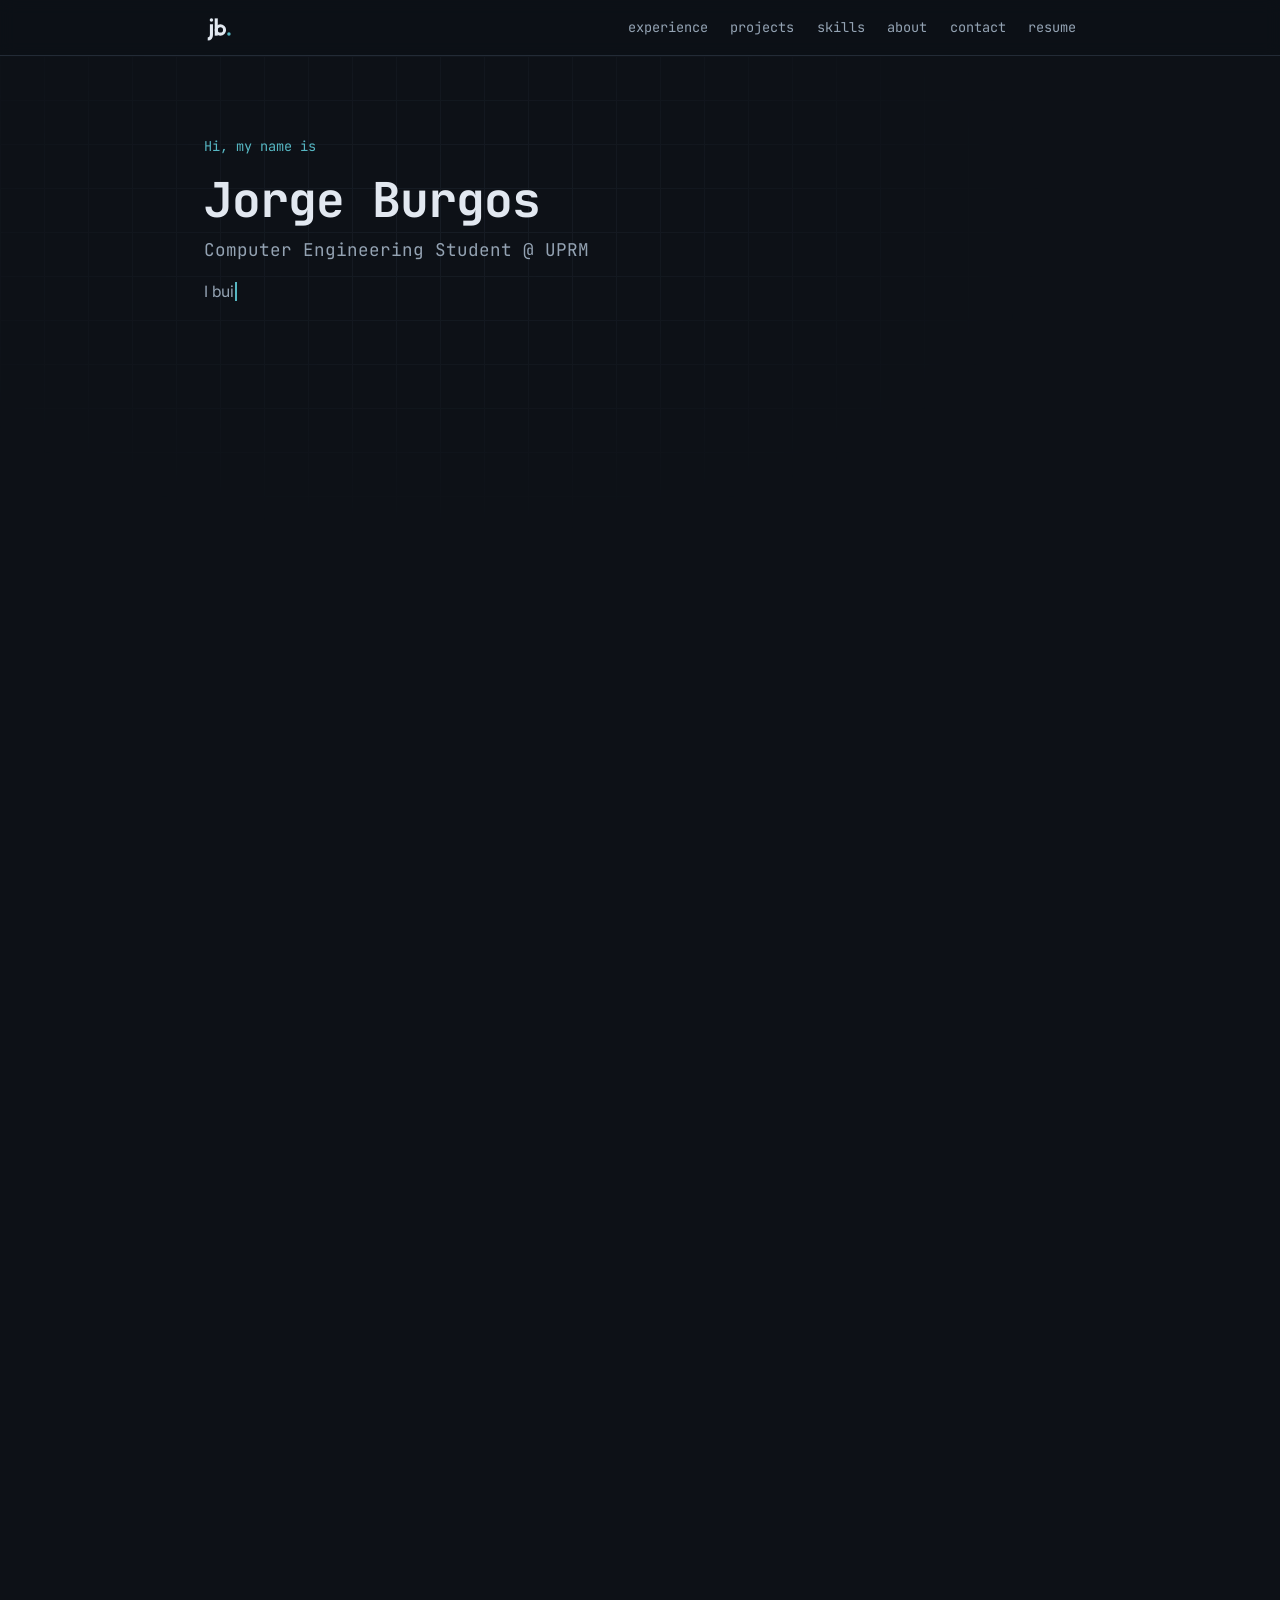
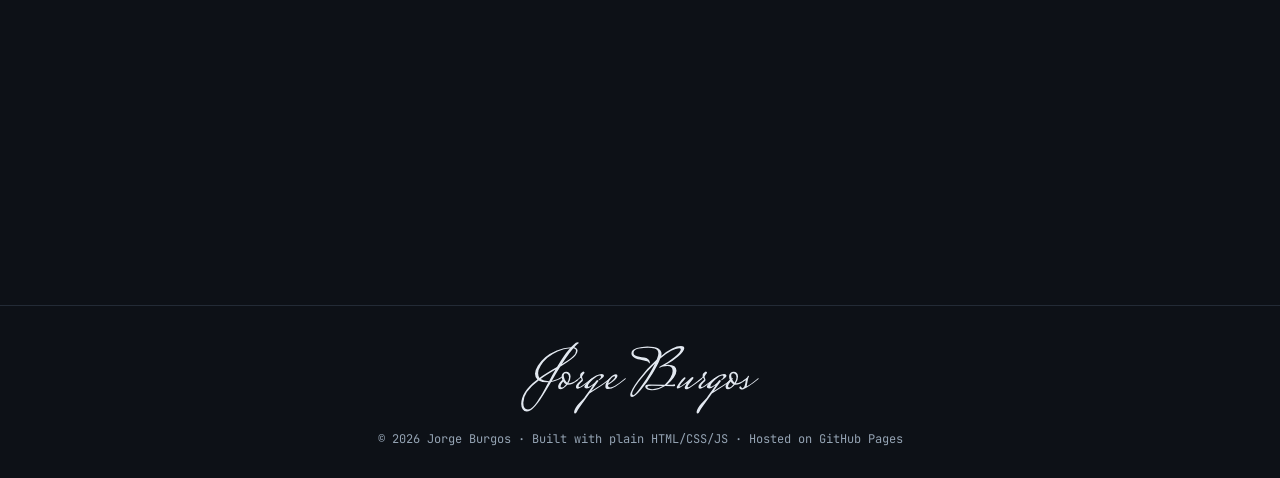
==== commit 864cab9c: "Remove the card glare and magnetic hero buttons" ====
--- a/index.html
+++ b/index.html
@@ -1129,49 +1129,6 @@
       to { fill-opacity: 1; stroke-opacity: 0; }
     }
 
-    /* ============================================================
-       Glare - a soft diagonal shine sweeps across a project card
-       when the pointer comes over it
-       ============================================================ */
-    .project-card {
-      position: relative;
-    }
-
-    .project-card::after {
-      content: "";
-      position: absolute;
-      inset: 0;
-      border-radius: inherit;
-      pointer-events: none;
-      background: linear-gradient(
-        115deg,
-        transparent 40%,
-        rgba(255, 255, 255, 0.07) 46%,
-        rgba(120, 210, 222, 0.13) 50%,
-        rgba(255, 255, 255, 0.07) 54%,
-        transparent 60%
-      );
-      background-size: 300% 100%;
-      background-position: 100% 0;
-      background-repeat: no-repeat;
-    }
-
-    @media (prefers-reduced-motion: no-preference) {
-      .project-card:hover::after {
-        background-position: 0% 0;
-        transition: background-position 0.9s cubic-bezier(0.22, 1, 0.36, 1);
-      }
-    }
-
-    /* ============================================================
-       Magnetic hero buttons - with a mouse, a button leans a few
-       pixels toward the pointer as it gets close
-       ============================================================ */
-    .hero-links .btn {
-      translate: var(--mx, 0px) var(--my, 0px);
-      transition: border-color 0.2s ease, background 0.2s ease, transform 0.1s ease,
-        translate 0.25s cubic-bezier(0.22, 1, 0.36, 1);
-    }
   </style>
 </head>
 
@@ -1900,41 +1857,6 @@
       return `<span class="arrow-slide arrow-${direction}" aria-hidden="true">${icon}${icon}</span>`;
     }
 
-    /* ============================================================
-       Magnetic hero buttons (mouse only, off for reduced motion)
-       ============================================================ */
-    (() => {
-      const area = document.querySelector(".hero-links");
-      if (!area || window.matchMedia("(prefers-reduced-motion: reduce)").matches) return;
-      const buttons = [...area.querySelectorAll(".btn")];
-      const RANGE = 70; // px around a button where the pull starts
-      const MAX = 6; // px of movement at most
-
-      const reset = () => buttons.forEach((button) => {
-        button.style.setProperty("--mx", "0px");
-        button.style.setProperty("--my", "0px");
-      });
-
-      document.addEventListener("pointermove", (event) => {
-        if (event.pointerType !== "mouse") return;
-        buttons.forEach((button) => {
-          const r = button.getBoundingClientRect();
-          const dx = event.clientX - (r.left + r.width / 2);
-          const dy = event.clientY - (r.top + r.height / 2);
-          // distance from the button's edge, not its center
-          const ox = Math.max(0, Math.abs(dx) - r.width / 2);
-          const oy = Math.max(0, Math.abs(dy) - r.height / 2);
-          const pull = Math.max(0, 1 - Math.hypot(ox, oy) / RANGE);
-          const mx = Math.max(-MAX, Math.min(MAX, dx * 0.15)) * pull;
-          const my = Math.max(-MAX, Math.min(MAX, dy * 0.25)) * pull;
-          button.style.setProperty("--mx", `${mx.toFixed(1)}px`);
-          button.style.setProperty("--my", `${my.toFixed(1)}px`);
-        });
-      }, { passive: true });
-      document.documentElement.addEventListener("pointerleave", reset);
-      window.addEventListener("blur", reset);
-    })();
-
     const grid = document.getElementById("projects-grid");
     PROJECTS.forEach((project) => grid.appendChild(buildCard(project)));
 
